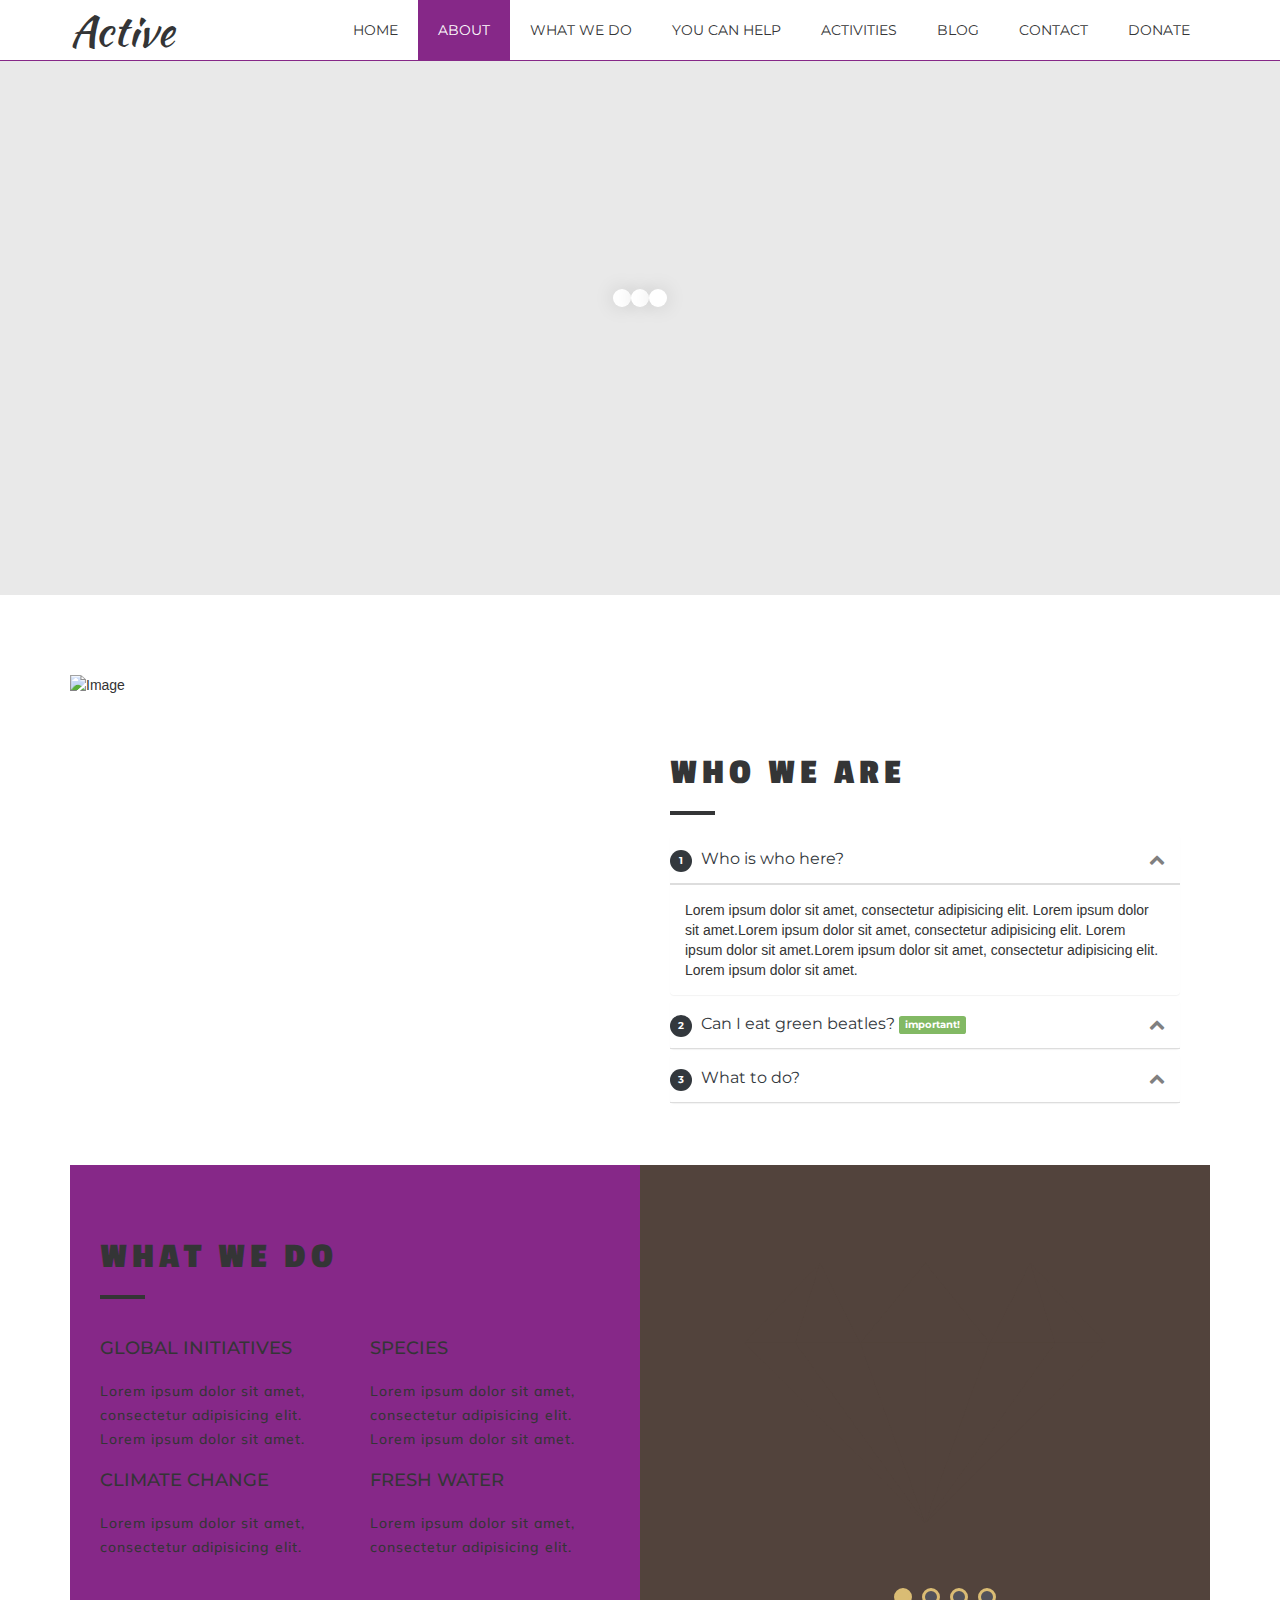
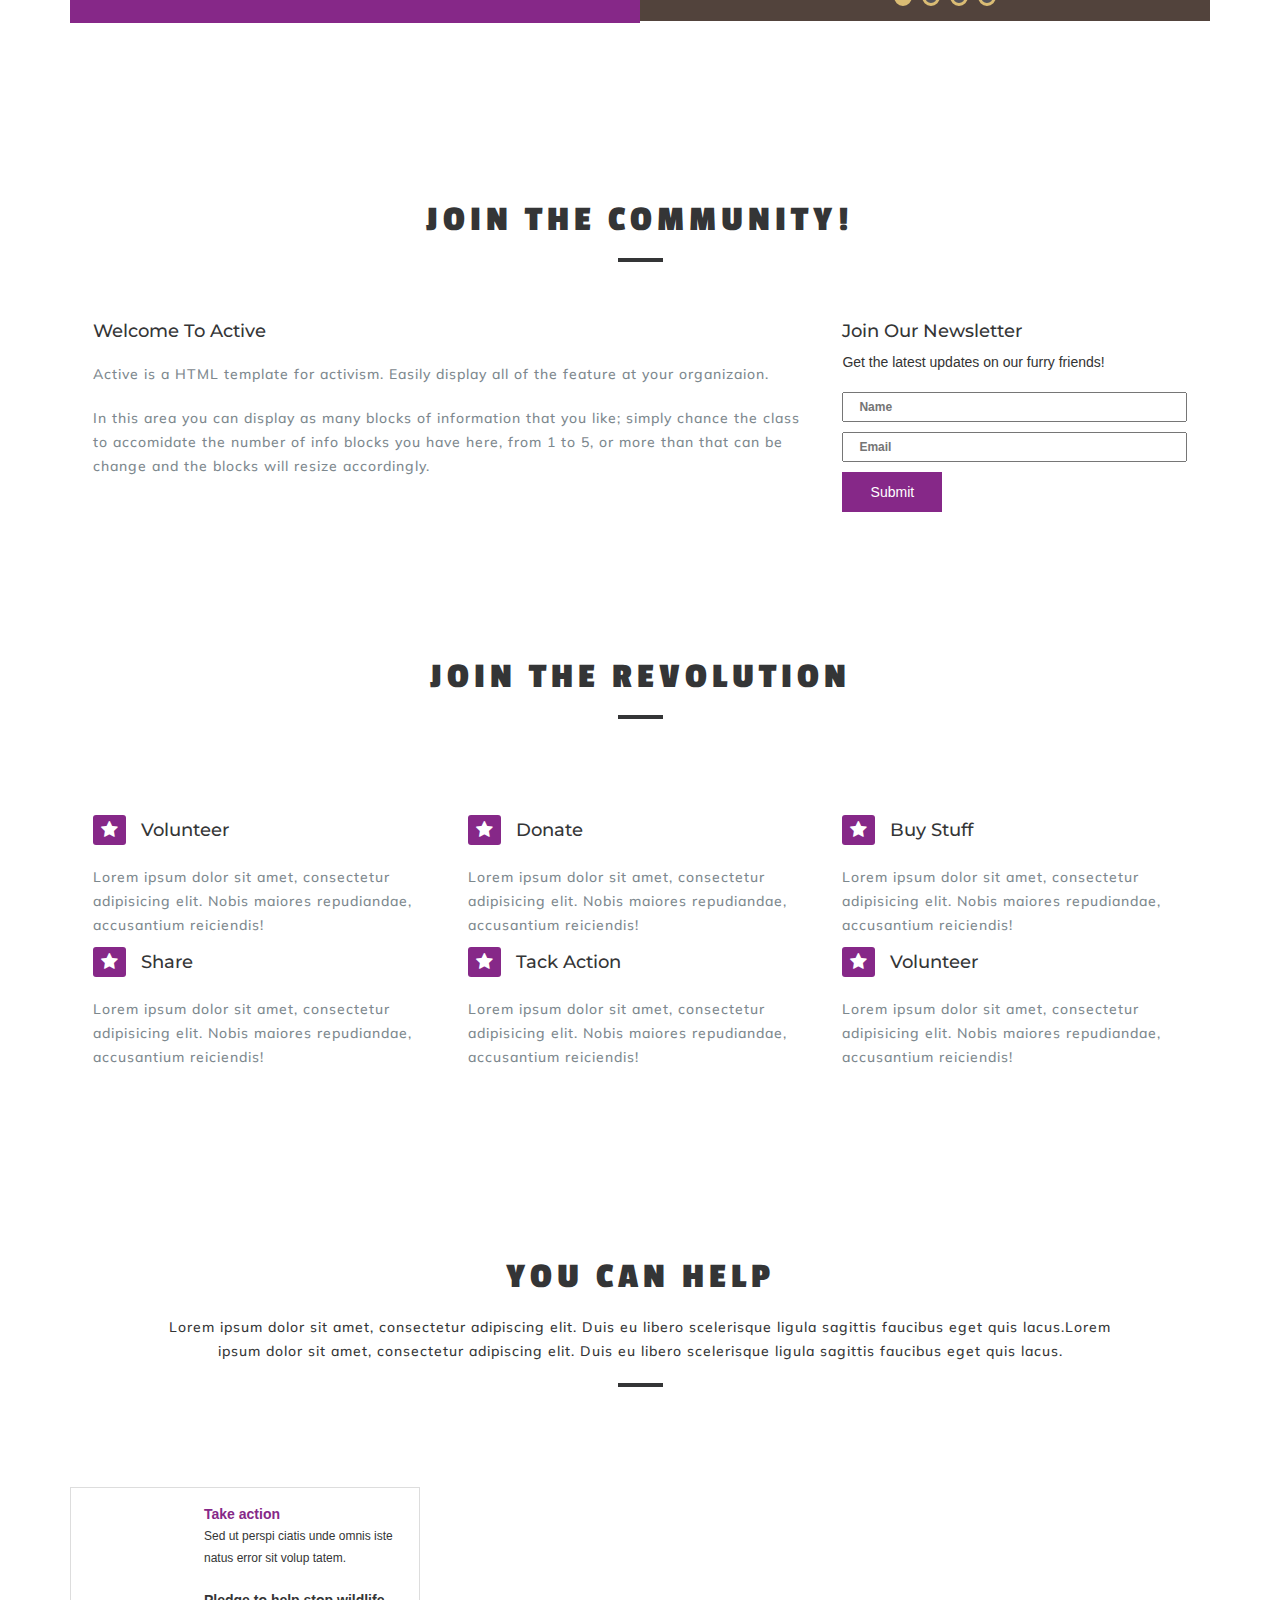
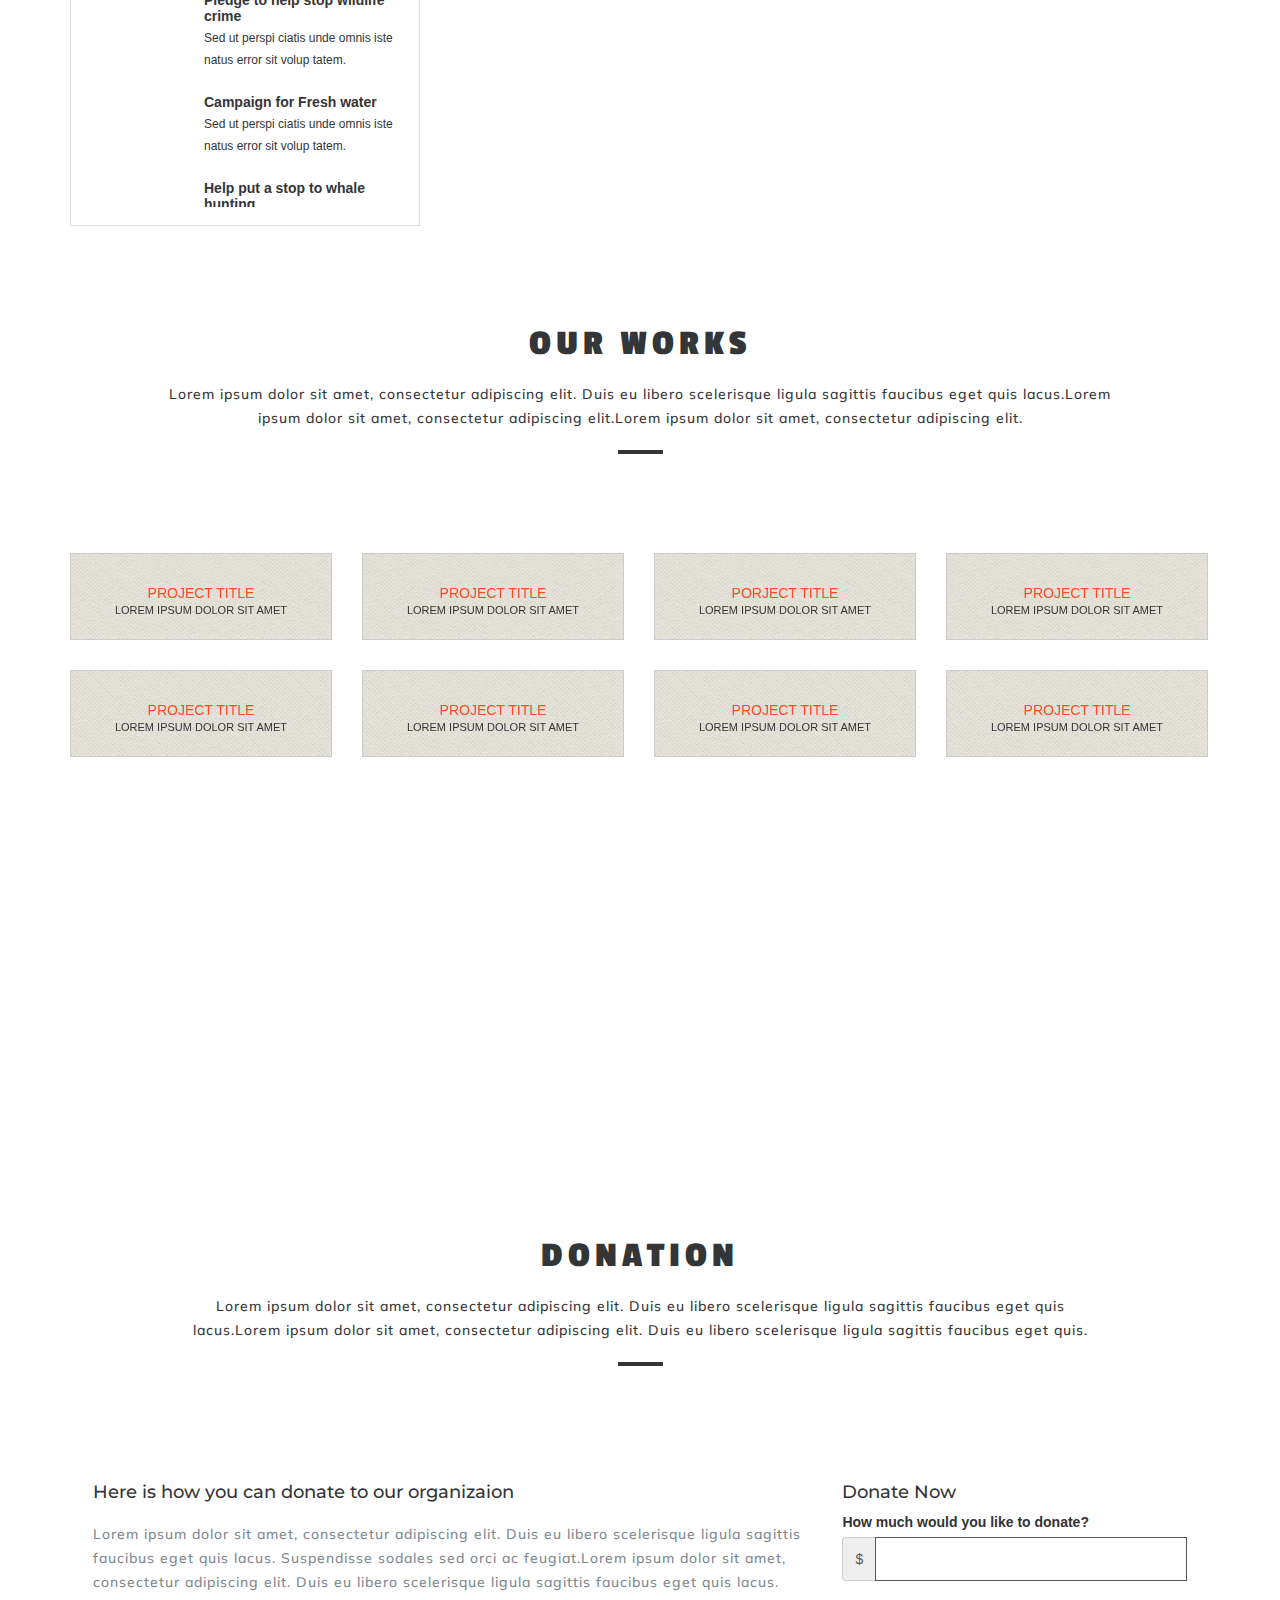
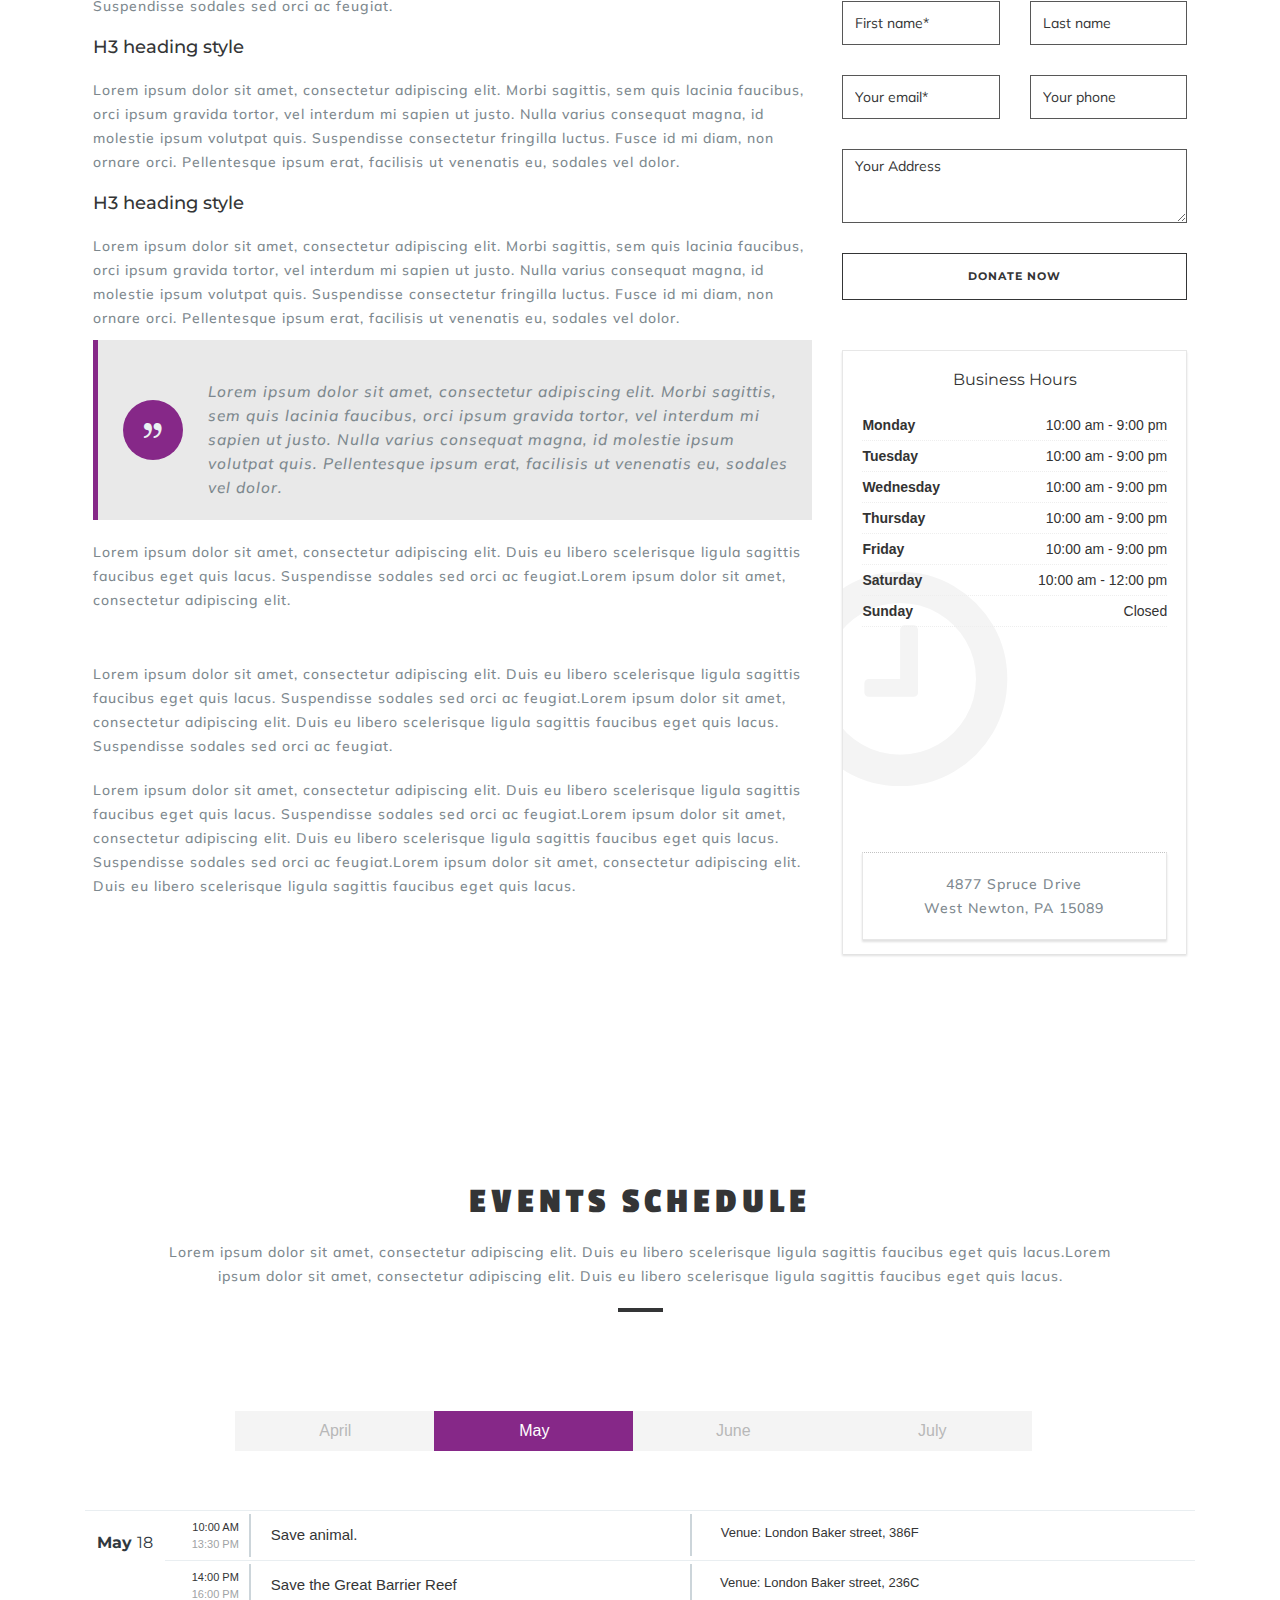
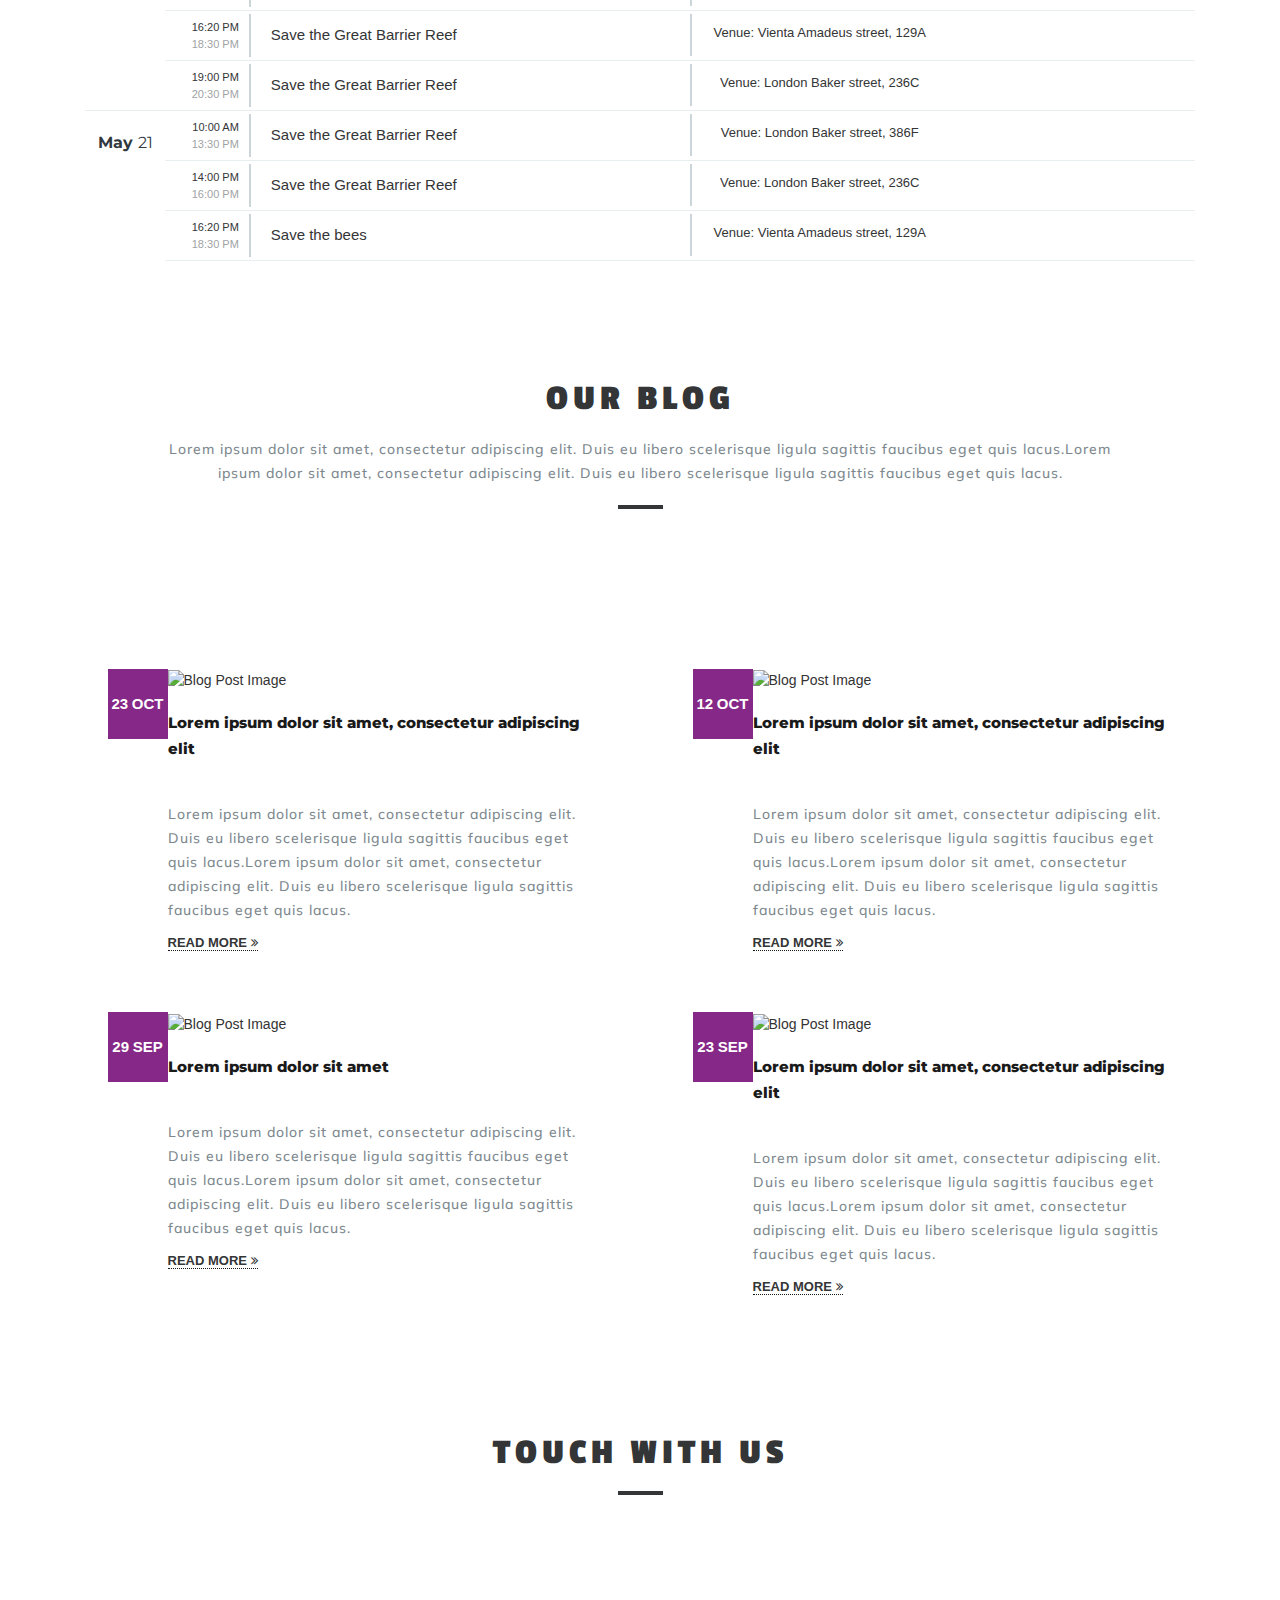
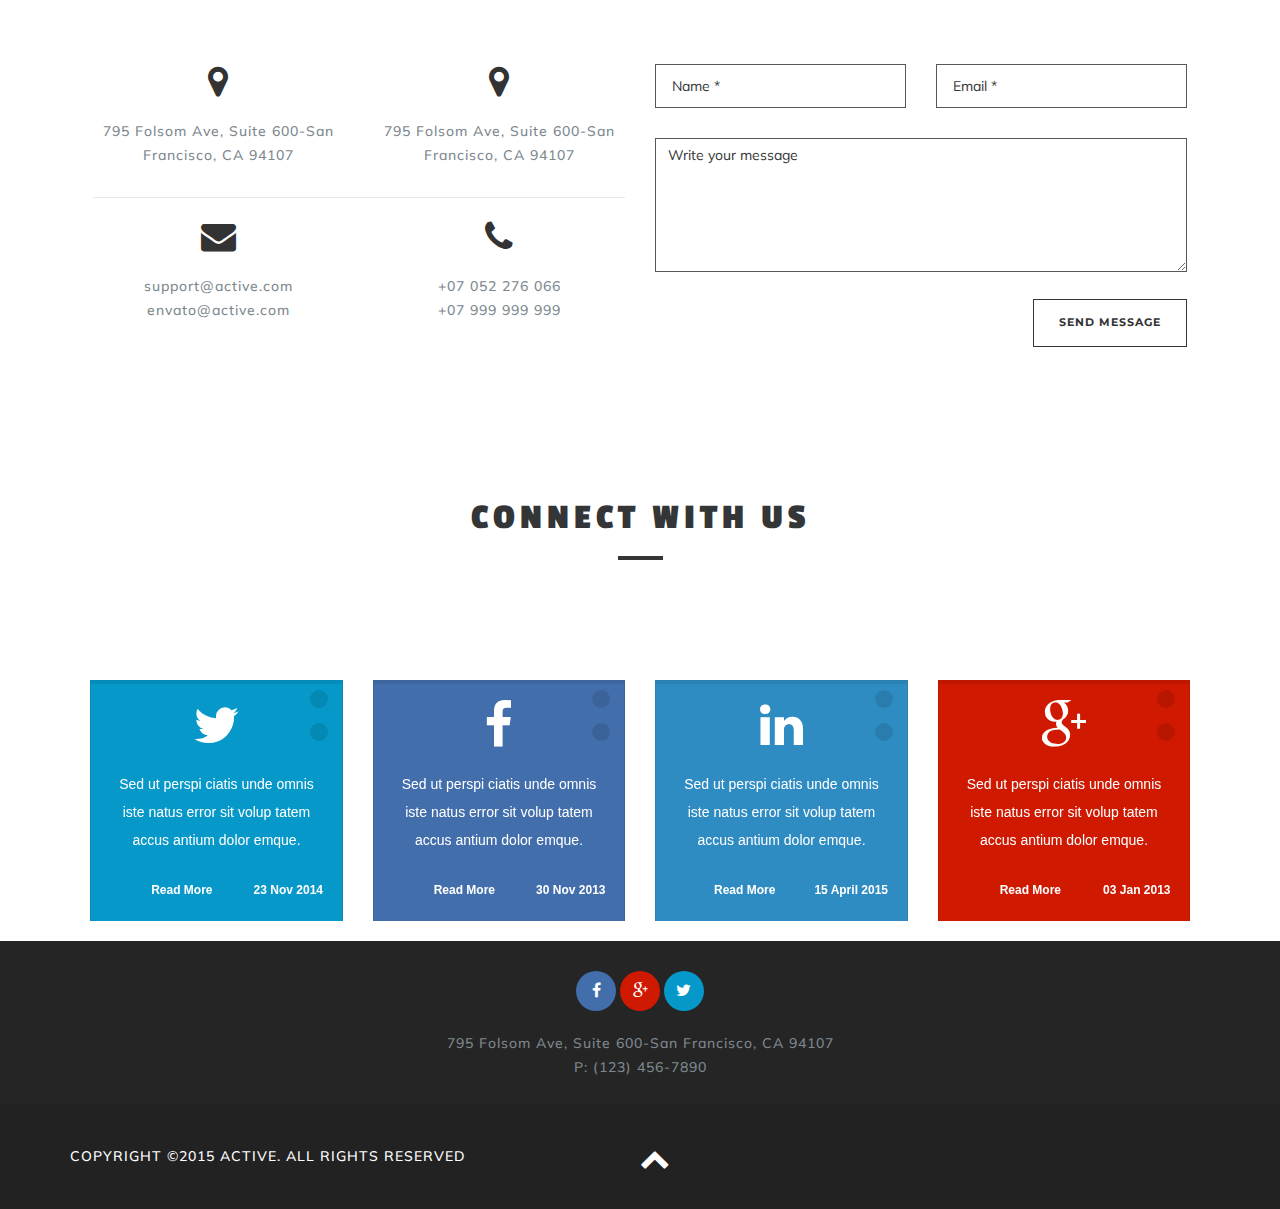
==== index.html @ 1052fffe "renamed index-2.html to index.html" ====
<!DOCTYPE html>
<html lang="en">

<head>
    <!-- Basic Page Needs
    ================================================== -->
    <meta charset="utf-8">
    <!--[if IE]><meta http-equiv="x-ua-compatible" content="IE=9" /><![endif]-->
    <meta name="viewport" content="width=device-width, initial-scale=1">
    <title> Home |TECH DADA </title>
    <meta name="description" content="">
    <meta name="keywords" content=" ">
    <meta name="author" content="">

    <!-- Bootstrap -->
    <link rel="stylesheet" type="text/css"  href="css/bootstrap.css">
    <link rel="stylesheet" type="text/css" href="fonts/font-awesome/css/font-awesome.css">

    <!-- Font icons -->
    <link rel="stylesheet" href="css/vendors/fontello.css" >

    <!-- Magnific Popup css -->
    <link href="css/magnific-popup.css" rel="stylesheet" type="text/css">

    <!-- Themify icons -->
    <link href="css/themify-icons/themify-icons.css" rel="stylesheet" type="text/css">
	
	<!-- revolution slider css -->
    <link rel="stylesheet" href="media/com_uniterevolution2/assets/rs-plugin/css/settings.css" type="text/css" />
    <link rel="stylesheet" href="media/com_uniterevolution2/assets/rs-plugin/css/dynamic-captions.css" type="text/css" />
    <link rel="stylesheet" href="media/com_uniterevolution2/assets/rs-plugin/css/static-captions.css" type="text/css" />


    <!-- media gallery -->
    <link href="css/media/cubeportfolio.min.css" rel="stylesheet" type="text/css" >

    <!-- prisom slider
    ================================================== -->
    <link rel="stylesheet" type="text/css" href="css/component.css">

    <!-- owl Slider
    ================================================== -->
    <link href="css/owl.carousel.css" rel="stylesheet" media="screen">
    <link href="css/owl.theme.css" rel="stylesheet" media="screen">

    <!-- Stylesheet
    ================================================== -->
    <link rel="stylesheet" type="text/css"  href="css/style.css">
    <link rel="stylesheet" type="text/css" href="css/responsive.css">

    <!-- Google Fonts
    ================================================== -->
    <link href='http://fonts.googleapis.com/css?family=Muli:300,400,300italic,400italic' rel='stylesheet' type='text/css'>
    <link href='http://fonts.googleapis.com/css?family=Kaushan+Script' rel='stylesheet' type='text/css'>
    <link href='http://fonts.googleapis.com/css?family=Montserrat:700,400' rel='stylesheet' type='text/css'>
    <link href='http://fonts.googleapis.com/css?family=Passion+One:400,700,900' rel='stylesheet' type='text/css'>


    <script type="text/javascript" src="js/modernizr.custom.js"></script>

    <!-- HTML5 shim and Respond.js for IE8 support of HTML5 elements and media queries -->
    <!-- WARNING: Respond.js doesn't work if you view the page via file:// -->
    <!--[if lt IE 9]>
      <script src="https://oss.maxcdn.com/html5shiv/3.7.2/html5shiv.min.js"></script>
      <script src="https://oss.maxcdn.com/respond/1.4.2/respond.min.js"></script>
    <![endif]-->

  </head>
  <body>

    <div id="top"></div>

    <!-- Navigation 
    ================================================-->

    <nav id="active-menu" class="navbar navbar-default navbar-fixed-top">
      <div class="container">
        <!-- Brand and toggle get grouped for better mobile display -->
        <div class="navbar-header">
          <button type="button" class="navbar-toggle collapsed" data-toggle="collapse" data-target="#bs-example-navbar-collapse-1">
            <span class="sr-only">Toggle navigation</span>
            <span class="icon-bar"></span>
            <span class="icon-bar"></span>
            <span class="icon-bar"></span>
          </button>
          <a class="navbar-brand logo" href="index-2.html">Active</a>
        </div>

        <!-- Nav -->
        <div class="collapse navbar-collapse" id="bs-example-navbar-collapse-1">
          <ul class="nav navbar-nav navbar-right">
            <li><a href="#top" class="scroll">Home</a></li>
            <li><a href="#about" class="scroll">About</a></li>
            <li><a href="#what-we-do" class="scroll">What we do</a></li>
            <li><a href="#you-can-help" class="scroll">You can help</a></li>
            <li><a href="#activities" class="scroll">Activities</a></li>
            <li><a href="#active-blog" class="scroll">Blog</a></li>
            <li><a href="#contact" class="scroll">Contact</a></li>
            <li><a href="#donate" class="scroll">Donate</a></li>
          </ul>
        </div><!-- /.navbar-collapse -->
      </div><!-- /.container-fluid -->
    </nav>

    <!-- Carousel Slider
    ================================================-->
    <!-- START REVOLUTION SLIDER 4.3.6 b3 fullwidth mode -->
        <div id="rev_slider_1_1_wrapper" class="rev_slider_wrapper fullwidthbanner-container" style="margin:0px auto;background-color:#E9E9E9;padding:0px;margin-top:0px;margin-bottom:0px;max-height:530px;">
            <div id="rev_slider_1_1" class="rev_slider fullwidthabanner" style="display:none;max-height:530px;height:530px;">
                <ul>

                    <!-- SLIDE  -->
                    <li data-delay="5000" data-masterspeed="600" data-slotamount="7" data-transition="fade">
                        <!-- MAIN IMAGE -->
                        <img src="http://placehold.it/1400x931" alt="">
                        <!-- LAYER NR. 1 -->
                        <div class="tp-caption sfr whiter h4 tp-resizeme"
                             data-x="right"
                             data-hoffset="-15"
                             data-y="center"
                             data-voffset="-80"
                             data-speed="1000"
                             data-start="500"
                             data-easing="Back.easeInOut"
                             data-endspeed="300">
                            Green
                        </div>
                        <!-- LAYER NR. 2 -->
                        <div class="tp-caption sfr whiter h2 tp-resizeme"
                             data-x="right"
                             data-hoffset="-20"
                             data-y="center"
                             data-voffset="-40"
                             data-speed="1000"
                             data-start="600"
                             data-easing="Back.easeInOut"
                             data-endspeed="300">
                            is the power
                        </div>
                        <!-- LAYER NR. 3 -->
                        <div class="tp-caption customin whiter customout tp-resizeme"
                             data-x="right"
                             data-hoffset="-20"
                             data-y="center"
                             data-voffset="20"
                             data-customin="x:0;y:0;z:0;rotationX:0;rotationY:0;rotationZ:0;scaleX:0.1;scaleY:1;skewX:0;skewY:0;opacity:0;transformPerspective:600;transformOrigin:100% 50%;"
                             data-customout="x:0;y:0;z:0;rotationX:0;rotationY:0;rotationZ:0;scaleX:1;scaleY:1;skewX:0;skewY:0;opacity:0;transformPerspective:600;transformOrigin:50% 50%;"

                             data-start="1100"
                             data-speed="600"
                             data-easing="Linear.easeNone"
                             data-endspeed="600"
                             data-endeasing="Linear.easeNone"
                        ><hr class="md">
                        </div>
                        <!-- LAYER NR. 4 -->
                        <div class="tp-caption sfr whiter para text-align-right tp-resizeme"
                             data-x="right"
                             data-hoffset="-20"
                             data-y="center"
                             data-voffset="80"
                             data-speed="1400"
                             data-start="1000"
                             data-easing="Back.easeInOut"
                             data-endspeed="300">
                            Lorem ipsum dolor sit amet, consectetur adipiscing elit.<br>Nulla convallis egestas rhoncus. Donec facilisis fermentum<br>sem, ac viverra ante luctus vel.
                        </div>
                        <!-- LAYER NR. 5 -->
                        <div class="tp-caption sfr whiter tp-resizeme"
                             data-x="right"
                             data-hoffset="-20"
                             data-y="center"
                             data-voffset="160"
                             data-speed="1000"
                             data-start="1800"
                             data-easing="Back.easeInOut"
                             data-endspeed="300">
                            <a href="donate.html" class="btn btn-lg btn-default">Support</a>
                        </div>
                    </li>
                    <!-- SLIDE  -->
                    <li data-delay="5000" data-masterspeed="600" data-slotamount="7" data-transition="fade">
                        <!-- MAIN IMAGE -->
                        <img src="http://placehold.it/1400x931" alt="">
                        <!-- LAYER NR. 1 -->
                        <div class="tp-caption sfr whiter h4 tp-resizeme"
                             data-x="right"
                             data-hoffset="-15"
                             data-y="center"
                             data-voffset="-80"
                             data-speed="1000"
                             data-start="500"
                             data-easing="Back.easeInOut"
                             data-endspeed="300">
                            Water
                        </div>
                        <!-- LAYER NR. 2 -->
                        <div class="tp-caption sfr whiter h2 tp-resizeme"
                             data-x="right"
                             data-hoffset="-20"
                             data-y="center"
                             data-voffset="-40"
                             data-speed="1000"
                             data-start="600"
                             data-easing="Back.easeInOut"
                             data-endspeed="300">
                            for everyone
                        </div>
                        <!-- LAYER NR. 3 -->
                        <div class="tp-caption customin whiter customout tp-resizeme"
                             data-x="right"
                             data-hoffset="-20"
                             data-y="center"
                             data-voffset="20"
                             data-customin="x:0;y:0;z:0;rotationX:0;rotationY:0;rotationZ:0;scaleX:0.1;scaleY:1;skewX:0;skewY:0;opacity:0;transformPerspective:600;transformOrigin:100% 50%;"
                             data-customout="x:0;y:0;z:0;rotationX:0;rotationY:0;rotationZ:0;scaleX:1;scaleY:1;skewX:0;skewY:0;opacity:0;transformPerspective:600;transformOrigin:50% 50%;"

                             data-start="1100"
                             data-speed="600"
                             data-easing="Linear.easeNone"
                             data-endspeed="600"
                             data-endeasing="Linear.easeNone"
                        ><hr class="md">
                        </div>
                        <!-- LAYER NR. 4 -->
                        <div class="tp-caption sfr whiter para text-align-right tp-resizeme"
                             data-x="right"
                             data-hoffset="-20"
                             data-y="center"
                             data-voffset="80"
                             data-speed="1400"
                             data-start="1000"
                             data-easing="Back.easeInOut"
                             data-endspeed="300">
                            Lorem ipsum dolor sit amet, consectetur adipiscing elit.<br>Nulla convallis egestas rhoncus. Donec facilisis fermentum<br>sem, ac viverra ante luctus vel.
                        </div>
                        <!-- LAYER NR. 5 -->
                        <div class="tp-caption sfr whiter tp-resizeme"
                             data-x="right"
                             data-hoffset="-20"
                             data-y="center"
                             data-voffset="160"
                             data-speed="1000"
                             data-start="1800"
                             data-easing="Back.easeInOut"
                             data-endspeed="300">
                            <a href="donate.html" class="btn btn-lg btn-default">Give help</a>
                        </div>
                    </li>
                    <!-- SLIDE  -->
                    <li data-delay="5000" data-masterspeed="600" data-slotamount="7" data-transition="fade">
                        <!-- MAIN IMAGE -->
                        <img src="http://placehold.it/1400x931" alt="">

                        <!-- LAYER NR. 1 -->
                        <div class="tp-caption customin customout label-danger number-block"
                             data-x="center"
                             data-hoffset="-33"
                             data-y="center"
                             data-voffset="-70"

                             data-customin="x:0;y:0;z:0;rotationX:0;rotationY:141;rotationZ:0;scaleX:1;scaleY:1;skewX:0;skewY:0;opacity:0;transformPerspective:600;transformOrigin:50% 50%;"
                             data-customout="x:0;y:0;z:0;rotationX:0;rotationY:0;rotationZ:0;scaleX:1;scaleY:1;skewX:0;skewY:0;opacity:0;transformPerspective:600;transformOrigin:50% 50%;"

                             data-start="500"
                             data-speed="600"
                             data-easing="Linear.easeNone"

                             data-endspeed="600"
                             data-endeasing="Linear.easeNone"
                        >5
                        </div>
                        <!-- LAYER NR. 2 -->
                        <div class="tp-caption customin customout label-danger number-block"
                             data-x="center"
                             data-hoffset="33"
                             data-y="center"
                             data-voffset="-70"

                             data-customin="x:0;y:0;z:0;rotationX:0;rotationY:141;rotationZ:0;scaleX:1;scaleY:1;skewX:0;skewY:0;opacity:0;transformPerspective:600;transformOrigin:50% 50%;"
                             data-customout="x:0;y:0;z:0;rotationX:0;rotationY:0;rotationZ:0;scaleX:1;scaleY:1;skewX:0;skewY:0;opacity:0;transformPerspective:600;transformOrigin:50% 50%;"

                             data-start="800"
                             data-speed="600"
                             data-easing="Linear.easeNone"

                             data-endspeed="600"
                             data-endeasing="Linear.easeNone"
                        >6
                        </div>
                        <!-- LAYER NR. 3 -->
                        <div class="tp-caption text-align-center h2 sfr whiter tp-resizeme"
                             data-x="center"
                             data-hoffset="0"
                             data-y="center"
                             data-voffset="55"
                             data-speed="600"
                             data-start="1800"
                             data-easing="Back.easeInOut"
                             data-endspeed="300">
                            number of Dadas<br>Trained.
                        </div>
                        <!-- LAYER NR. 4 -->
                        <div class="tp-caption fade whiter tp-resizeme"
                             data-x="center"
                             data-hoffset="0"
                             data-y="center"
                             data-voffset="155"
                             data-speed="1000"
                             data-start="2800"
                             data-easing="Back.easeInOut"
                             data-endspeed="300">
                            <a href="#" class="btn btn-lg btn-default">Save them</a>
                        </div>
                    </li>
                </ul>
                <div class="tp-bannertimer tp-bottom" style="display:none; visibility: hidden !important;"></div>
            </div>
        </div>
        <!-- END REVOLUTION SLIDER -->

    <div class="clearfix"></div>
    
    <!-- spacer
    ================================================-->
    <div class="spacer"></div>


    <!-- About Us
    ================================================-->
    <div id="about" class="who-we-are">

        <div class="container"> <!-- Container -->

            <div class="row nomargin"><!-- Row -->

                <div class="col-md-6 nopadding">
                    <img src="http://placehold.it/800x800" class="img-responsive" alt="Image">
                </div>

                <div class="col-md-6 nopadding">
                    <div class="section-title content-block text-left light-bg"><!-- Section Title -->
                        <h2 class="text-uppercase">Who We Are</h2>
                        <hr>
                        <div class="panel-group faq-group" id="accordion"> 
          
                          <!--Start Collapse-->
                          <div class="panel panel-default">
                            <div class="panel-heading">
                              <h4 class="panel-title"> <a class="accordion-toggle" data-toggle="collapse" data-parent="#accordion" href="#collapse1"><span class="num">1</span> Who is who here?</a> </h4>
                            </div>
                            <div id="collapse1" class="panel-collapse collapse in">
                              <div class="panel-body"> Lorem ipsum dolor sit amet, consectetur adipisicing elit. Lorem ipsum dolor sit amet.Lorem ipsum dolor sit amet, consectetur adipisicing elit. Lorem ipsum dolor sit amet.Lorem ipsum dolor sit amet, consectetur adipisicing elit. Lorem ipsum dolor sit amet. </div>
                            </div>
                          </div>
                          <!--Start Collapse-->
                          <div class="panel panel-default">
                            <div class="panel-heading">
                              <h4 class="panel-title"> <a class="accordion-toggle" data-toggle="collapse" data-parent="#accordion" href="#collapse2"><span class="num">2</span> Can I eat green beatles? </a><span class="label bg-green">important!</span> </h4>
                            </div>
                            <div id="collapse2" class="panel-collapse collapse">
                              <div class="panel-body"> Lorem ipsum dolor sit amet, consectetur adipisicing elit. Lorem ipsum dolor sit amet. </div>
                            </div>
                          </div>
                          <!--Start Collapse-->
                          <div class="panel panel-default">
                            <div class="panel-heading">
                              <h4 class="panel-title"> <a class="accordion-toggle" data-toggle="collapse" data-parent="#accordion" href="#collapse3"><span class="num">3</span> What to do?</a> </h4>
                            </div>
                            <div id="collapse3" class="panel-collapse collapse">
                              <div class="panel-body"> Lorem ipsum dolor sit amet, consectetur adipisicing elit. Lorem ipsum dolor sit amet. </div>
                            </div>
                          </div>
                        </div>
                    </div>
                </div>

            </div><!-- end Row -->
        </div><!-- end Container -->
    </div>






    <!-- What We Do
    ================================================-->
    <div id="what-we-do">

        <div class="container"> <!-- Container -->
            <div class="row nomargin"><!-- Row -->

                <div class="col-md-6 nopadding">
                    <div class="section-title content-block text-left"><!-- Section Title -->
                        <h2 class="text-uppercase">What We Do</h2>
                        <hr>
                        <div class="content">
                            <div class="row">

                                <div class="col-md-6">
                                    <div class="service">
                                        <h3 class="text-uppercase">Global Initiatives</h3>
                                        <p>Lorem ipsum dolor sit amet, consectetur adipisicing elit. Lorem ipsum dolor sit amet.</p>
                                    </div>

                                    <div class="service">
                                        <h3 class="text-uppercase">Climate Change</h3>
                                        <p>Lorem ipsum dolor sit amet, consectetur adipisicing elit. </p>
										
                                    </div>
                                </div>

                                <div class="col-md-6">
                                    <div class="service">
                                        <h3 class="text-uppercase">Species</h3>
                                        <p>Lorem ipsum dolor sit amet, consectetur adipisicing elit. Lorem ipsum dolor sit amet.</p>
                                    </div>

                                    <div class="service">
                                        <h3 class="text-uppercase">Fresh Water</h3>
                                        <p>Lorem ipsum dolor sit amet, consectetur adipisicing elit.  </p>
                                    </div>
                                </div>

                            </div>
                        </div>
                    </div>
                </div>

                <div class="col-md-6 nopadding">
                    <div class="content">
                        <!-- Start slider -->

                        <div class="cache">
                            <!-- masks -->
                            <img src="img/masks/prism-a.svg" alt="image">
                            <img src="img/masks/prism-b.svg" alt="image">
                            <img src="img/masks/prism-c.svg" alt="image">
                            <!-- photos -->
                            <img src="img/bird-a.jpg" alt="image">
                            <img src="img/bird-b.jpg" alt="image">
                            <img src="img/bird-c.jpg" alt="image">
                            <img src="img/bird-d.jpg" alt="image">
                        </div>

                        <div class="wrapper">
                            <div class="prism-slider">
                                <ul class="navigation"></ul>
                            </div>
                         
                        </div>
                    </div>
                </div>

            </div><!-- end Row -->


        </div><!-- end Container -->
    </div>
	
	<div class="spacer"></div>









    <!-- Begin Community
    ================================================-->
    <div class="container"> <!-- Container -->

        <div id="uk-community">
            <div class="text-center"><!-- Section Title -->
                <h2 class="text-uppercase">JOIN THE COMMUNITY!</h2>
                <hr>
                <br>
            </div>
            
            <div class="row"> <!-- row -->
                <div class="newsletter"><!-- newsletter -->

                    <div class="col-md-8">
                        <aside class="widget">
                            <h3 class="widgettitle">Welcome To Active</h3>
                            <div class="textwidget">
                                <p>Active is a HTML template for activism. Easily display all of the feature at your organizaion.</p>
                                <p>In this area you can display as many blocks of information that you like; simply chance the class to accomidate the number of info blocks you have here, from 1 to 5, or more than that can be change and the blocks will resize accordingly.</p>
                            </div>
                        </aside>
                    </div>

                    <div class="col-md-4">
                        <aside class="widget newsletter-wrap">
						
                            <h3 class="widgettitle">Join Our Newsletter</h3>
                            <div class="textwidget">Get the latest updates on our furry friends!</div>
							
                            <div id="newsletter-wrap-form">
                                <form name="newsletter-wrap-form" method="post" action="#">
                                    <input name="name" type="text" title="Name" Placeholder="Name"  />
                                    <input name="email" type="text" title="Email" Placeholder="Email" />
                                    <input name="Submit" type="submit" value="Submit" class="subcription-submit-btn" />
                                </form>
                            </div>
                        </aside>
                    </div>
                </div><!-- end newsletter -->
            </div><!-- end row -->


            <div class="section-title text-center transparent-bg"><!-- Section Title -->

                <h2 class="text-uppercase">Join The Revolution</h2>
                <hr>

            </div>

            <section class="section mt40">

                <div class="row mb40">
                    <div class="col-sm-6 col-md-4 xs-box">
                        <div class="box-services-a">
                             <h3 class="title-small"><i class="fa fa-star fa-bg"></i> Volunteer <a href="#" class="link-read-more">read more</a></h3>
                            <p>Lorem ipsum dolor sit amet, consectetur adipisicing elit. Nobis maiores repudiandae, accusantium reiciendis!</p>
                        </div>
                    </div>
                    <div class="col-sm-6 col-md-4">
                        <div class="box-services-a">
                             <h3 class="title-small"><i class="fa fa-star fa-bg"></i> Donate <a href="#" class="link-read-more">read more</a></h3>
                            <p>Lorem ipsum dolor sit amet, consectetur adipisicing elit. Nobis maiores repudiandae, accusantium reiciendis!</p>
                        </div>
                    </div>
                    <div class="hidden-sm col-md-4">
                        <div class="box-services-a">
                            <h3 class="title-small"><i class="fa fa-star fa-bg"></i> Buy Stuff <a href="#" class="link-read-more">read more</a></h3>
                            <p>Lorem ipsum dolor sit amet, consectetur adipisicing elit. Nobis maiores repudiandae, accusantium reiciendis!</p>
                        </div>
                    </div>
                </div>
                <div class="row">
                    <div class="col-sm-6 col-md-4 xs-box">
                        <div class="box-services-a">
                             <h3 class="title-small"><i class="fa fa-star fa-bg"></i> Share<a href="#" class="link-read-more">read more</a></h3>
                            <p>Lorem ipsum dolor sit amet, consectetur adipisicing elit. Nobis maiores repudiandae, accusantium reiciendis!</p>
                        </div>
                    </div>
                    <div class="col-sm-6 col-md-4">
                        <div class="box-services-a">
                             <h3 class="title-small"><i class="fa fa-star fa-bg"></i> Tack Action <a href="#" class="link-read-more">read more</a></h3>
                            <p>Lorem ipsum dolor sit amet, consectetur adipisicing elit. Nobis maiores repudiandae, accusantium reiciendis!</p>
                        </div>
                    </div>
                    <div class="hidden-sm col-md-4">
                        <div class="box-services-a">
                             <h3 class="title-small"><i class="fa fa-star fa-bg"></i> Volunteer <a href="#" class="link-read-more">read more</a></h3>
                            <p>Lorem ipsum dolor sit amet, consectetur adipisicing elit. Nobis maiores repudiandae, accusantium reiciendis!</p>
                        </div>
                    </div>
                </div>
            </section>
            
        </div>
    </div>






    <!-- Begin you can help
    ================================================-->
    <div id="you-can-help">

        <div class="container"> <!-- Container -->

            <div class="section-title text-center"><!-- Section Title -->
                <h2 class="text-uppercase">You can help</h2>
                <p class="section-title-content">Lorem ipsum dolor sit amet, consectetur adipiscing elit. Duis eu libero scelerisque ligula sagittis faucibus eget quis lacus.Lorem ipsum dolor sit amet, consectetur adipiscing elit. Duis eu libero scelerisque ligula sagittis faucibus eget quis lacus.</p>
                <hr>
            </div>

        </div><!-- end Container -->


        <!-- Begin get involved  -->
        <div class="sl-volunteer">

            <div class="container">
                
                <div class="row">

                    <div class="col-md-12">                   
                    
                
                        <!-- UI - Tab Starts -->
                        <div class="can-help">
                        
                            <div class="ui-left clearfix">  
                                <!-- Nav Tabs -->
                                <ul class="ui-nav">
                                    <li class="active">
                                        <!-- Tab -->
                                        <a href="#a1" data-toggle="tab" class="clearfix">
                                            <!-- Image -->
                                            <img src="http://placehold.it/100x61" alt="" class="img-responsive" />
                                            <!-- Content -->
                                            <span class="ui-content">
                                                <!-- Heading -->
                                                <span>Take action</span>
                                                <!-- Paragraph -->
                                                <strong>Sed ut perspi ciatis unde omnis iste natus error sit volup tatem.</strong>
                                            </span>
                                        </a>
                                    </li>
                                    <li>
                                        <a href="#a2" data-toggle="tab" class="clearfix">
                                            <!-- Image -->
                                            <img src="http://placehold.it/100x61" alt="" class="img-responsive" />
                                            <!-- Content -->
                                            <span class="ui-content">
                                                <!-- Heading -->
                                                <span>Pledge to help stop wildlife crime</span>
                                                <!-- Paragraph -->
                                                <strong>Sed ut perspi ciatis unde omnis iste natus error sit volup tatem.</strong>
                                            </span>
                                        </a>
                                    </li>
                                    <li>
                                        <a href="#a3" data-toggle="tab" class="clearfix">
                                            <!-- Image -->
                                            <img src="http://placehold.it/100x61" alt="" class="img-responsive" />
                                            <!-- Content -->
                                            <span class="ui-content">
                                                <!-- Heading -->
                                                <span>Campaign for Fresh water</span>
                                                <!-- Paragraph -->
                                                <strong>Sed ut perspi ciatis unde omnis iste natus error sit volup tatem.</strong>
                                            </span>
                                        </a>
                                    </li>
                                    <li>
                                        <a href="#a4" data-toggle="tab" class="clearfix">
                                            <!-- Image -->
                                            <img src="http://placehold.it/100x61" alt="" class="img-responsive" />
                                            <!-- Content -->
                                            <span class="ui-content">
                                                <!-- Heading -->
                                                <span>Help put a stop to whale hunting</span>
                                                <!-- Paragraph -->
                                                <strong>Sed ut perspi ciatis unde omnis iste natus error sit volup tatem.</strong>
                                            </span>
                                        </a>
                                    </li>
                                    <li>
                                        <a href="#a5" data-toggle="tab" class="clearfix">
                                            <!-- Image -->
                                            <img src="http://placehold.it/100x61" alt="" class="img-responsive" />
                                            <!-- Content -->
                                            <span class="ui-content">
                                                <!-- Heading -->
                                                <span>‘Cities for Forests’ campaign</span>
                                                <!-- Paragraph -->
                                                <strong>Sed ut perspi ciatis unde omnis iste natus error sit volup tatem.</strong>
                                            </span>
                                        </a>
                                    </li>
                                    <li>
                                        <a href="#a6" data-toggle="tab" class="clearfix">
                                            <!-- Image -->
                                            <img src="http://placehold.it/100x61" alt="" class="img-responsive" />
                                            <!-- Content -->
                                            <span class="ui-content">
                                                <!-- Heading -->
                                                <span>Stop the greed</span>
                                                <!-- Paragraph -->
                                                <strong>Sed ut perspi ciatis unde omnis iste natus error sit volup tatem.</strong>
                                            </span>
                                        </a>
                                    </li>
                                    <li>
                                        <a href="#a7" data-toggle="tab" class="clearfix">
                                            <!-- Image -->
                                            <img src="http://placehold.it/100x61" alt="" class="img-responsive" />
                                            <!-- Content -->
                                            <span class="ui-content">
                                                <!-- Heading -->
                                                <span>Save the bees</span>
                                                <!-- Paragraph -->
                                                <strong>Sed ut perspi ciatis unde omnis iste natus error sit volup tatem.</strong>
                                            </span>
                                        </a>
                                    </li>
                                    <li>
                                        <a href="#a8" data-toggle="tab" class="clearfix">
                                            <!-- Image -->
                                            <img src="http://placehold.it/100x61" alt="" class="img-responsive" />
                                            <!-- Content -->
                                            <span class="ui-content">
                                                <!-- Heading -->
                                                <span>Help put a stop to whale hunting</span>
                                                <!-- Paragraph -->
                                                <strong>Sed ut perspi ciatis unde omnis iste natus error sit volup tatem.</strong>
                                            </span>
                                        </a>
                                    </li>
                                    <li>
                                        <a href="#a9" data-toggle="tab" class="clearfix">
                                            <!-- Image -->
                                            <img src="http://placehold.it/100x61" alt="" class="img-responsive" />
                                            <!-- Content -->
                                            <span class="ui-content">
                                                <!-- Heading -->
                                                <span>Help put a stop to whale hunting</span>
                                                <!-- Paragraph -->
                                                <strong>Sed ut perspi ciatis unde omnis iste natus error sit volup tatem.</strong>
                                            </span>
                                        </a>
                                    </li>
                                    <li>
                                        <a href="#a10" data-toggle="tab" class="clearfix">
                                            <!-- Image -->
                                            <img src="http://placehold.it/100x61" alt="" class="img-responsive" />
                                            <!-- Content -->
                                            <span class="ui-content">
                                                <!-- Heading -->
                                                <span>Help put a stop to whale hunting</span>
                                                <!-- Paragraph -->
                                                <strong>Sed ut perspi ciatis unde omnis iste natus error sit volup tatem.</strong>
                                            </span>
                                        </a>
                                    </li>
                                </ul>
                            </div>

                            <!-- Tab Content -->
                            <div class="tab-content">
                                <!-- Tab Pane -->
                                <div class="tab-pane active fade in" id="a1">
                                    <!-- Image -->
                                    <img src="http://placehold.it/800x350" alt="" class="img-responsive" />
                                </div>
                                <!-- Tab Pane -->
                                <div class="tab-pane fade" id="a2">
                                    <!-- Image -->
                                    <img src="http://placehold.it/800x350" alt="" class="img-responsive" />
                                </div>
                                <!-- Tab Pane -->
                                <div class="tab-pane fade" id="a3">
                                    <!-- Image -->
                                    <img src="http://placehold.it/800x350" alt="" class="img-responsive" />
                                </div>
                                <!-- Tab Pane -->
                                <div class="tab-pane fade" id="a4">
                                    <!-- Image -->
                                    <img src="http://placehold.it/800x350" alt="" class="img-responsive" />
                                </div>
                                <!-- Tab Pane -->
                                <div class="tab-pane fade" id="a5">
                                    <!-- Image -->
                                    <img src="http://placehold.it/800x350" alt="" class="img-responsive" />
                                </div>
                                <!-- Tab Pane -->
                                <div class="tab-pane fade" id="a6">
                                    <!-- Image -->
                                    <img src="http://placehold.it/800x350" alt="" class="img-responsive" />
                                </div>
                                <!-- Tab Pane -->
                                <div class="tab-pane fade" id="a7">
                                    <!-- Image -->
                                    <img src="http://placehold.it/800x350" alt="" class="img-responsive" />
                                </div>
                                <!-- Tab Pane -->
                                <div class="tab-pane fade" id="a8">
                                    <!-- Image -->
                                    <img src="http://placehold.it/800x350" alt="" class="img-responsive" />
                                </div>
                                <!-- Tab Pane -->
                                <div class="tab-pane fade" id="a9">
                                    <!-- Image -->
                                    <img src="http://placehold.it/800x350" alt="" class="img-responsive" />
                                </div>
                                <!-- Tab Pane -->
                                <div class="tab-pane fade" id="a10">
                                    <!-- Image -->
                                    <img src="http://placehold.it/800x350" alt="" class="img-responsive" />
                                </div>
                            </div>
                        </div>
                        <!-- UI - X Ends -->
                    </div>                    
                </div>
            </div>
        </div>
        <!--End help-->        
    </div>

    <!-- Begin Recent activities
    ================================================-->
     <!-- Work Section
    ================================================-->
    <div id="our-works">

        <div class="container"> <!-- Container -->

            <div class="section-title text-center"><!-- Section Title -->
                <h2 class="text-uppercase">Our works</h2>
                <p>Lorem ipsum dolor sit amet, consectetur adipiscing elit. Duis eu libero scelerisque ligula sagittis faucibus eget quis lacus.Lorem ipsum dolor sit amet, consectetur adipiscing elit.Lorem ipsum dolor sit amet, consectetur adipiscing elit.</p>
                <hr>
                
            </div>

            <div class="row">

                    <div class="col-md-12 wow fadeInUp mh-grid">

                        <div id="grid-container" class="cbp-l-grid-work">

                            <div class="cbp-item identity">
                                <a href="ajax/project1.html" class="cbp-caption cbp-singlePage">
                                    <div class="cbp-caption-defaultWrap">
                                        <img src="http://placehold.it/710x502" alt="">
                                    </div>
                                    <div class="cbp-caption-activeWrap"></div>
                                </a>
                                <a href="ajax/project1.html" class="cbp-l-grid-work-title cbp-singlePage">Project Title</a>
                                <div class="cbp-l-grid-work-desc">Lorem ipsum dolor sit amet</div>
                            </div>

                            <div class="cbp-item web-design logos">
                                <a href="ajax/project2.html" class="cbp-caption cbp-singlePage">
                                    <div class="cbp-caption-defaultWrap">
                                        <img src="http://placehold.it/710x502" alt="">
                                    </div>
                                    <div class="cbp-caption-activeWrap"></div>
                                </a>
                                <a href="ajax/project2.html" class="cbp-l-grid-work-title cbp-singlePage">Project Title</a>
                                <div class="cbp-l-grid-work-desc">Lorem ipsum dolor sit amet</div>
                            </div>

                            <div class="cbp-item graphic logos">
                                <a href="ajax/project3.html" class="cbp-caption cbp-singlePage">
                                    <div class="cbp-caption-defaultWrap">
                                        <img src="http://placehold.it/710x502" alt="">
                                    </div>
                                    <div class="cbp-caption-activeWrap"></div>
                                </a>
                                <a href="ajax/project3.html" class="cbp-l-grid-work-title cbp-singlePage">Porject Title</a>
                                <div class="cbp-l-grid-work-desc">Lorem ipsum dolor sit amet</div>
                            </div>

                            <div class="cbp-item web-design graphic">
                                <a href="ajax/project4.html" class="cbp-caption cbp-singlePage">
                                    <div class="cbp-caption-defaultWrap">
                                        <img src="http://placehold.it/710x502" alt="">
                                    </div>
                                    <div class="cbp-caption-activeWrap"></div>
                                </a>
                                <a href="ajax/project4.html" class="cbp-l-grid-work-title cbp-singlePage">Project Title</a>
                                <div class="cbp-l-grid-work-desc">Lorem ipsum dolor sit amet</div>
                            </div>

                            <div class="cbp-item identity web-design">
                                <a href="ajax/project5.html" class="cbp-caption cbp-singlePage">
                                    <div class="cbp-caption-defaultWrap">
                                        <img src="http://placehold.it/710x502" alt="">
                                    </div>
                                    <div class="cbp-caption-activeWrap"></div>
                                </a>
                                <a href="ajax/project5.html" class="cbp-l-grid-work-title cbp-singlePage">Project Title</a>
                                <div class="cbp-l-grid-work-desc">Lorem ipsum dolor sit amet</div>
                            </div>

                            <div class="cbp-item identity web-design">
                                <a href="ajax/project6.html" class="cbp-caption cbp-singlePage">
                                    <div class="cbp-caption-defaultWrap">
                                        <img src="http://placehold.it/710x502" alt="">
                                    </div>
                                    <div class="cbp-caption-activeWrap"></div>
                                </a>
                                <a href="ajax/project6.html" class="cbp-l-grid-work-title cbp-singlePage">Project Title</a>
                                <div class="cbp-l-grid-work-desc">Lorem ipsum dolor sit amet</div>
                            </div>
                            <div class="cbp-item identity">
                                <a href="ajax/project1.html" class="cbp-caption cbp-singlePage">
                                    <div class="cbp-caption-defaultWrap">
                                        <img src="http://placehold.it/710x502" alt="">
                                    </div>
                                    <div class="cbp-caption-activeWrap"></div>
                                </a>
                                <a href="ajax/project1.html" class="cbp-l-grid-work-title cbp-singlePage">Project Title</a>
                                <div class="cbp-l-grid-work-desc">Lorem ipsum dolor sit amet</div>
                            </div>

                            <div class="cbp-item web-design logos">
                                <a href="ajax/project2.html" class="cbp-caption cbp-singlePage">
                                    <div class="cbp-caption-defaultWrap">
                                        <img src="http://placehold.it/710x502" alt="">
                                    </div>
                                    <div class="cbp-caption-activeWrap"></div>
                                </a>
                                <a href="ajax/project2.html" class="cbp-l-grid-work-title cbp-singlePage">Project Title</a>
                                <div class="cbp-l-grid-work-desc">Lorem ipsum dolor sit amet</div>
                            </div>
                        </div>

                    </div><!-- /.col-md-12 -->

                </div><!-- /.row -->

            </div><!-- end Row -->
        </div><!-- end Container -->

    

    <!-- spacer
    ================================================-->
    <div class="spacer"></div>


    
                      
    <!-- END  WORKS -->


                <!-- Video -->
                <section id="video">
                    <div class="container">
                        <div class="row text-center">
                            <div class="col-md-12">
                                <h2 class="wow fadeInDown">Watch Video<span class="dot">.</span></h2>
                            </div>
                        </div>
                        <div class="row text-center">
                            <div class="col-xs-12 col-sm-8 col-sm-offset-2 col-md-6 col-md-offset-3">
                                <div class="app-video" data-mfp-src="https://vimeo.com/106557317">
                                    <span class="play-icon ti-control-play"></span>
                                </div>
                            </div>
                        </div>
                    </div>
                </section>
                <!-- End Video -->
                
            </div>
        </div>
        <!--End our project-->        
        
        <div class="spacer"></div>
    </div>








    <!-- Donate Section
    ================================================-->
    <div id="donate">        
    
        <div class="container"> <!-- Container -->

            <div id="uk-donation">
            
                <div class="section-title text-center"><!-- Section Title -->
                    <h2 class="text-uppercase">Donation</h2>
                    <p class="section-title-content">Lorem ipsum dolor sit amet, consectetur adipiscing elit. Duis eu libero scelerisque ligula sagittis faucibus eget quis lacus.Lorem ipsum dolor sit amet, consectetur adipiscing elit. Duis eu libero scelerisque ligula sagittis faucibus eget quis.</p>
                    <hr>
                </div>

                <div id="donation-activity" >
     
                    <div class="row">
                        <div class="col-md-8">
                            <h3>Here is how you can donate to our organizaion</h3>

                            <p>Lorem ipsum dolor sit amet, consectetur adipiscing elit. Duis eu libero scelerisque ligula sagittis faucibus eget quis lacus. Suspendisse sodales sed orci ac feugiat.Lorem ipsum dolor sit amet, consectetur adipiscing elit. Duis eu libero scelerisque ligula sagittis faucibus eget quis lacus. Suspendisse sodales sed orci ac feugiat.</p>
                            <h3>H3 heading style</h3>
                            <p>Lorem ipsum dolor sit amet, consectetur adipiscing elit. Morbi sagittis, sem quis lacinia faucibus, orci ipsum gravida tortor, vel interdum mi sapien ut justo. Nulla varius consequat magna, id molestie ipsum volutpat quis. Suspendisse consectetur fringilla luctus. Fusce id mi diam, non ornare orci. Pellentesque ipsum erat, facilisis ut venenatis eu, sodales vel dolor.</p>
                            <h3>H3 heading style</h3>
                            <p>Lorem ipsum dolor sit amet, consectetur adipiscing elit. Morbi sagittis, sem quis lacinia faucibus, orci ipsum gravida tortor, vel interdum mi sapien ut justo. Nulla varius consequat magna, id molestie ipsum volutpat quis. Suspendisse consectetur fringilla luctus. Fusce id mi diam, non ornare orci. Pellentesque ipsum erat, facilisis ut venenatis eu, sodales vel dolor.</p>
                            <blockquote>
                                <i class="icon-quote"></i>
                                <p>Lorem ipsum dolor sit amet, consectetur adipiscing elit. Morbi sagittis, sem quis lacinia faucibus, orci ipsum gravida tortor, vel interdum mi sapien ut justo. Nulla varius consequat magna, id molestie ipsum volutpat quis. Pellentesque ipsum erat, facilisis ut venenatis eu, sodales vel dolor.</p>
                            </blockquote>
                            <p>Lorem ipsum dolor sit amet, consectetur adipiscing elit. Duis eu libero scelerisque ligula sagittis faucibus eget quis lacus. Suspendisse sodales sed orci ac feugiat.Lorem ipsum dolor sit amet, consectetur adipiscing elit. </p><br/>
                            <p>Lorem ipsum dolor sit amet, consectetur adipiscing elit. Duis eu libero scelerisque ligula sagittis faucibus eget quis lacus. Suspendisse sodales sed orci ac feugiat.Lorem ipsum dolor sit amet, consectetur adipiscing elit. Duis eu libero scelerisque ligula sagittis faucibus eget quis lacus. Suspendisse sodales sed orci ac feugiat.</p>
                            <p>Lorem ipsum dolor sit amet, consectetur adipiscing elit. Duis eu libero scelerisque ligula sagittis faucibus eget quis lacus. Suspendisse sodales sed orci ac feugiat.Lorem ipsum dolor sit amet, consectetur adipiscing elit. Duis eu libero scelerisque ligula sagittis faucibus eget quis lacus. Suspendisse sodales sed orci ac feugiat.Lorem ipsum dolor sit amet, consectetur adipiscing elit. Duis eu libero scelerisque ligula sagittis faucibus eget quis lacus.</p>
                        </div>

                        
                        <div id="business-sidebar" class="col-md-4">
                            <div  class="widget business-sidebar-widget donate_form_widget">
                                <h3 class="widgettitle">Donate Now</h3>
                                <form>
                                    <div class="row">
                                        <div class="col-md-12">
                                            <label>How much would you like to donate?</label>
                                            <div class="input-group margin-20">
                                                <span class="input-group-addon">$</span>
                                                <input type="text" name="fname" class="form-control">
                                            </div>
                                        </div>
                                    </div>
                                    <div class="row">
                                        <div class="col-md-6">
                                            <input type="text" name="fname" class="form-control" placeholder="First name*">
                                        </div>
                                        <div class="col-md-6">
                                            <input type="text" name="lname" class="form-control" placeholder="Last name">
                                        </div>
                                    </div>
                                    <div class="row">
                                        <div class="col-md-6">
                                            <input type="email" name="email" class="form-control" placeholder="Your email*">
                                        </div>
                                        <div class="col-md-6">
                                            <input type="number" name="phone" class="form-control" placeholder="Your phone">
                                        </div>
                                    </div>
                                    <div class="row">
                                        <div class="col-md-12">
                                            <textarea rows="3" cols="5" class="form-control" placeholder="Your Address"></textarea>
                                        </div>
                                    </div>
                                    <input type="submit" name="donate" class="btn btn-primary btn-lg btn-block donate-now-btn" value="Donate Now">
                                </form>
                            </div>


                            <!-- Begin Business Hours -->
                            <aside class="widget">

                                <div class="widget-hours">

                                    <h5 class="widgettitle">Business Hours</h5>

                                    <div class="the-hours">
                                        <label class="pull-left">Monday</label>10:00 am - 9:00 pm
                                    </div>
                                    <div class="the-hours">
                                        <label class="pull-left">Tuesday</label>10:00 am - 9:00 pm</div>
                                    <div class="the-hours">
                                        <label class="pull-left">Wednesday</label>10:00 am - 9:00 pm
                                    </div>
                                    <div class="the-hours">
                                        <label class="pull-left">Thursday</label>10:00 am - 9:00 pm
                                    </div>
                                    <div class="the-hours">
                                        <label class="pull-left">Friday</label>10:00 am - 9:00 pm</div>
                                    <div class="the-hours">
                                        <label class="pull-left">Saturday</label>10:00 am - 12:00 pm
                                    </div>
                                    <div class="the-hours no_border">
                                        <label class="pull-left">Sunday</label>Closed
                                    </div>
                                    
                                    <div class="google-map">
                                        <iframe src="https://www.google.com/maps/embed?pb=!1m14!1m8!1m3!1d3304.8335505155337!2d-84.302295!3d34.073780899999996!3m2!1i1024!2i768!4f13.1!3m3!1m2!1s0x88f575af70986d89%3A0x765a219a57ed595c!2s2020+Willshire+Glen%2C+Alpharetta%2C+GA+30009%2C+USA!5e0!3m2!1sen!2sbd!4v1427483431399" width="300" height="200"></iframe>
                                    </div><!-- /.google-map-->

                                    <div class="business_location">
                                        <p>4877 Spruce Drive<br>
                                            West Newton, PA 15089</p>
                                    </div>                        

                                </div>
                            </aside>
                        </div>                   
                    </div>
                </div><!-- end Container -->
            </div>
        </div>
    </div>
    <!-- End donate -->








        <!--  Event Schedule
        ================================================-->
        <div class="container">

            <div id="active-shedule">

                <div class="section-title text-center transparent-bg"><!-- Section Title -->
                    <h2 class="text-uppercase">EVENTS SCHEDULE</h2>
                    <p>Lorem ipsum dolor sit amet, consectetur adipiscing elit. Duis eu libero scelerisque ligula sagittis faucibus eget quis lacus.Lorem ipsum dolor sit amet, consectetur adipiscing elit. Duis eu libero scelerisque ligula sagittis faucibus eget quis lacus.</p>
                    <hr>
                </div>

                <div class="row">

                    <div class="col-md-12 col-sm-12 wow fadeInRight" data-wow-delay="0.2s">

                      <!-- start events schedule -->
                        <section class="event-schedule">
                            
                                
                                <div role="tabpanel">
                                    <!-- Nav tabs -->
                                    <ul class="nav nav-tabs" role="tablist">
                                        <li role="presentation"><a href="#schedule1" aria-controls="schedule1" role="tab" data-toggle="tab">April</a></li>
                                        <li role="presentation" class="active"><a href="#schedule2" aria-controls="schedule2" role="tab" data-toggle="tab">May</a></li>
                                        <li role="presentation"><a href="#schedule3" aria-controls="schedule3" role="tab" data-toggle="tab">June</a></li>
                                        <li role="presentation"><a href="#schedule4" aria-controls="schedule4" role="tab" data-toggle="tab">July</a></li>
                                    </ul>
                                    <!-- Tab panes -->
                                    <div class="tab-content">
                                        <div role="tabpanel" class="tab-pane" id="schedule1">
                                            <div class="event-day">
                                                <h5>April <span>20</span></h5>
                                                <ul class="row">
                                                    <li class="col-md-1"><span>10:00 AM</span>13:30 PM</li>
                                                    <li class="col-md-5"><a href="events-details.html">Help put a stop to whale hunting.</a></li>
                                                    <li class="col-md-3"><span>Venue:</span> London Baker street, 386F</li>
                                                </ul>

                                                 <ul class="row">
                                                    <li class="col-md-1"><span>14:00 PM</span>16:00 PM</li>
                                                    <li class="col-md-5"><a href="events-details.html">Save the bees</a></li>

                                                    <li class="col-md-3"><span>Venue:</span> London Baker street, 236C</li>
                                                </ul>
                                            </div>

                                            <div class="event-day">
                                                <h5>April <span>23</span></h5>
                                                <ul class="row">
                                                    <li class="col-md-1"><span>10:00 AM</span>13:30 PM</li>
                                                    <li class="col-md-5"><a href="events-details.html">Save the Great Barrier Reef</a></li>
                                                    <li class="col-md-3"><span>Venue:</span> London Baker street, 386F</li>
                                                </ul>
                                            </div>
                                        </div>
                                        <div role="tabpanel" class="tab-pane active" id="schedule2">
                                            <div class="event-day">
                                                <h5>May <span>18</span></h5>
                                                <ul class="row">
                                                    <li class="col-md-1"><span>10:00 AM</span>13:30 PM</li>
                                                    <li class="col-md-5"><a href="events-details.html"> Save animal.</a></li>
                                                    <li class="col-md-3"><span>Venue:</span> London Baker street, 386F</li>
                                                </ul>

                                                <ul class="row">
                                                    <li class="col-md-1"><span>14:00 PM</span>16:00 PM</li>
                                                    <li class="col-md-5"><a href="events-details.html">Save the Great Barrier Reef</a></li>

                                                    <li class="col-md-3"><span>Venue:</span> London Baker street, 236C</li>
                                                </ul>

                                                <ul class="row">
                                                    <li class="col-md-1"><span>16:20 PM</span>18:30 PM</li>
                                                    <li class="col-md-5"><a href="events-details.html">Save the Great Barrier Reef</a></li>

                                                    <li class="col-md-3"><span>Venue:</span> Vienta Amadeus street, 129A</li>
                                                </ul>

                                                <ul class="row">
                                                    <li class="col-md-1"><span>19:00 PM</span>20:30 PM</li>
                                                    <li class="col-md-5"><a href="events-details.html">Save the Great Barrier Reef</a></li>

                                                    <li class="col-md-3"><span>Venue:</span> London Baker street, 236C</li>
                                                </ul>
                                            </div>

                                            <div class="event-day">
                                                <h5>May <span>21</span></h5>
                                                <ul class="row">
                                                    <li class="col-md-1"><span>10:00 AM</span>13:30 PM</li>
                                                    <li class="col-md-5"><a href="events-details.html"> Save the Great Barrier Reef</a></li>

                                                    <li class="col-md-3"><span>Venue:</span> London Baker street, 386F</li>
                                                </ul>

                                                <ul class="row">
                                                    <li class="col-md-1"><span>14:00 PM</span>16:00 PM</li>
                                                    <li class="col-md-5"><a href="events-details.html">Save the Great Barrier Reef</a></li>

                                                    <li class="col-md-3"><span>Venue:</span> London Baker street, 236C</li>
                                                </ul>

                                                <ul class="row">
                                                    <li class="col-md-1"><span>16:20 PM</span>18:30 PM</li>
                                                    <li class="col-md-5"><a href="events-details.html">Save the bees</a></li>

                                                    <li class="col-md-3"><span>Venue:</span> Vienta Amadeus street, 129A</li>
                                                </ul>

                                            </div>
                                        </div>
                                        <div role="tabpanel" class="tab-pane" id="schedule3">
                                            <div class="event-day">
                                                <h5>June <span>09</span></h5>
                                                <ul class="row">
                                                    <li class="col-md-1"><span>10:00 AM</span>13:30 PM</li>
                                                    <li class="col-md-5"><a href="#">Save the Great Barrier Reef</a></li>

                                                    <li class="col-md-3"><span>Venue:</span> London Baker street, 386F</li>
                                                </ul>

                                                <ul class="row">
                                                    <li class="col-md-1"><span>14:00 PM</span>16:00 PM</li>
                                                    <li class="col-md-5"><a href="#">Lorem ipsum dolor sit amet</a></li>

                                                    <li class="col-md-3"><span>Venue:</span> London Baker street, 236C</li>
                                                </ul>

                                                <ul class="row">
                                                    <li class="col-md-1"><span>16:20 PM</span>18:30 PM</li>
                                                    <li class="col-md-5"><a href="#">Grow intelligence, through learning.</a></li>

                                                    <li class="col-md-3"><span>Venue:</span> Vienta Amadeus street, 129A</li>
                                                </ul>
                                            </div>
                                        </div>
                                        <div role="tabpanel" class="tab-pane" id="schedule4">
                                            <div class="event-day">
                                                <h5>July <span>28</span></h5>
                                                <ul class="row">
                                                    <li class="col-md-1"><span>10:00 AM</span>13:30 PM</li>
                                                    <li class="col-md-5"><a href="#">Lorem ipsum dolor sit amet</a></li>

                                                    <li class="col-md-3"><span>Venue:</span> London Baker street, 386F</li>
                                                </ul>

                                                <ul class="row">
                                                    <li class="col-md-1"><span>16:20 PM</span>18:30 PM</li>
                                                    <li class="col-md-5"><a href="#">Lorem ipsum dolor sit amet</a></li>

                                                    <li class="col-md-3"><span>Venue:</span> Vienta Amadeus street, 129A</li>
                                                </ul>
                                            </div>
                                        </div>
                                    </div>
                                </div>
                           
                        </section>
                        <!-- end events schedule -->
                        
                    </div>
                </div>
        </div>
    </div>









    <!-- Blog
    ================================================-->
    <div id="active-blog">

        <div class="container"> <!-- Container -->
            <div class="section-title text-center"><!-- Section Title -->
                <h2 class="text-uppercase">Our Blog</h2>
                <p>Lorem ipsum dolor sit amet, consectetur adipiscing elit. Duis eu libero scelerisque ligula sagittis faucibus eget quis lacus.Lorem ipsum dolor sit amet, consectetur adipiscing elit. Duis eu libero scelerisque ligula sagittis faucibus eget quis lacus.</p>
                <hr>
            </div>
        </div><!-- end Container -->


            
        <div class="container"> <!-- Container -->
            <!-- Our Blog Section -->
                <section id="blog">

                    <div class="blog-section section-padding pb100">                        

                        <div class="blog-post-container">
                            <div class="row">
                                <div class="col-sm-6">
                                    <article class="post-content wow fadeIn" data-wow-delay=".1s">
                                        <div class="post-meta"> 
                                            <div class="entry-meta">
                                                <div class="entry-date"> 
                                                    <span class="date">23</span>
                                                    <span class="month">Oct</span>
                                                </div> 
                                            </div><!-- /.entry-meta -->
                                        </div><!-- /.post-meta -->
                                        <div class="featured-img">
                                            <img class="blog-post-image" src="http://placehold.it/710x502" alt="Blog Post Image">
                                            <a href="http://placehold.it/710x502" class="boxer img-link"></a>
                                        </div><!-- /.featured-img -->
                                        <div class="post-container">
                                            <h3 class="post-title">
                                                <a href="single-post.html">Lorem ipsum dolor sit amet, consectetur adipiscing elit</a>
                                            </h3><!-- /.post-title -->
                                            <p class="post-description">
                                                Lorem ipsum dolor sit amet, consectetur adipiscing elit. Duis eu libero scelerisque ligula sagittis faucibus eget quis lacus.Lorem ipsum dolor sit amet, consectetur adipiscing elit. Duis eu libero scelerisque ligula sagittis faucibus eget quis lacus.
                                            </p>
                                            <div class="continue-reading pull-left">
                                                <a href="single-post.html">Read More <i class="fa fa-angle-double-right"></i>  </a>
                                            </div><!-- /.continue-reading --> 
                                        </div><!-- /.post-container -->
                                    </article><!-- /.post-content --> 
                                </div><!-- /.col-sm-6 -->

                                <div class="col-sm-6">
                                    <article class="post-content wow fadeIn" data-wow-delay=".2s">
                                        <div class="post-meta"> 
                                            <div class="entry-meta">
                                                <div class="entry-date"> 
                                                    <span class="date">12</span>
                                                    <span class="month">Oct</span>
                                                </div> 
                                            </div><!-- /.entry-meta -->
                                        </div><!-- /.post-meta -->
                                        <div class="featured-img">
                                            <img class="blog-post-image" src="http://placehold.it/710x502" alt="Blog Post Image">
                                            <a href="http://placehold.it/710x502" class="boxer img-link"></a>
                                        </div><!-- /.featured-img -->
                                        <div class="post-container">
                                            <h3 class="post-title">
                                                <a href="single-post.html">Lorem ipsum dolor sit amet, consectetur adipiscing elit</a>
                                            </h3><!-- /.post-title -->
                                            <p class="post-description">
                                                Lorem ipsum dolor sit amet, consectetur adipiscing elit. Duis eu libero scelerisque ligula sagittis faucibus eget quis lacus.Lorem ipsum dolor sit amet, consectetur adipiscing elit. Duis eu libero scelerisque ligula sagittis faucibus eget quis lacus.
                                            </p>
                                            <div class="continue-reading pull-left">
                                                <a href="single-post.html">Read More <i class="fa fa-angle-double-right"></i>  </a>
                                            </div><!-- /.continue-reading --> 
                                        </div><!-- /.post-container -->
                                    </article><!-- /.post-content --> 
                                </div><!-- /.col-sm-6 -->

                                <div class="col-sm-6">
                                    <article class="post-content wow fadeIn" data-wow-delay=".1s">
                                        <div class="post-meta"> 
                                            <div class="entry-meta">
                                                <div class="entry-date"> 
                                                    <span class="date">29</span>
                                                    <span class="month">Sep</span>
                                                </div> 
                                            </div><!-- /.entry-meta -->
                                        </div><!-- /.post-meta -->
                                        <div class="featured-img">
                                            <img class="blog-post-image" src="http://placehold.it/710x502" alt="Blog Post Image">
                                            <a href="http://placehold.it/710x502" class="boxer img-link"></a>
                                        </div><!-- /.featured-img -->
                                        <div class="post-container">
                                            <h3 class="post-title">
                                                <a href="single-post.html">Lorem ipsum dolor sit amet</a>
                                            </h3><!-- /.post-title -->
                                            <p class="post-description">
                                               Lorem ipsum dolor sit amet, consectetur adipiscing elit. Duis eu libero scelerisque ligula sagittis faucibus eget quis lacus.Lorem ipsum dolor sit amet, consectetur adipiscing elit. Duis eu libero scelerisque ligula sagittis faucibus eget quis lacus.
                                            </p>
                                            <div class="continue-reading pull-left">
                                                <a href="single-post.html">Read More <i class="fa fa-angle-double-right"></i>  </a>
                                            </div><!-- /.continue-reading --> 
                                        </div><!-- /.post-container -->
                                    </article><!-- /.post-content --> 
                                </div><!-- /.col-sm-6 -->

                                <div class="col-sm-6">
                                    <article class="post-content wow fadeIn" data-wow-delay=".2s">
                                        <div class="post-meta"> 
                                            <div class="entry-meta">
                                                <div class="entry-date"> 
                                                    <span class="date">23</span>
                                                    <span class="month">Sep</span>
                                                </div> 
                                            </div><!-- /.entry-meta -->
                                        </div><!-- /.post-meta -->
                                        <div class="featured-img">
                                            <img class="blog-post-image" src="http://placehold.it/710x502" alt="Blog Post Image">
                                            <a href="http://placehold.it/710x502" class="boxer img-link"></a>
                                        </div><!-- /.featured-img -->
                                        <div class="post-container">
                                            <h3 class="post-title">
                                                <a href="single-post.html">Lorem ipsum dolor sit amet, consectetur adipiscing elit</a>
                                            </h3><!-- /.post-title -->
                                            <p class="post-description">
                                                Lorem ipsum dolor sit amet, consectetur adipiscing elit. Duis eu libero scelerisque ligula sagittis faucibus eget quis lacus.Lorem ipsum dolor sit amet, consectetur adipiscing elit. Duis eu libero scelerisque ligula sagittis faucibus eget quis lacus.
                                            </p>
                                            <div class="continue-reading pull-left">
                                                <a href="single-post.html">Read More <i class="fa fa-angle-double-right"></i>  </a>
                                            </div><!-- /.continue-reading --> 
                                        </div><!-- /.post-container -->
                                    </article><!-- /.post-content --> 
                                </div><!-- /.col-sm-6 -->
                            </div><!-- /.row -->                            

                        </div><!-- /.blog-post-container --> 
                    </div><!-- /.blog -->
                </section><!-- /#blog -->
                <!-- Our Blog Section End -->
            
        </div><!-- end Container -->
    </div>








    <!-- Contact Section
    ================================================-->
    
    <div class="container"> <!-- Container -->

        <div id="contact">

            <div class="section-title text-center"><!-- Section Title -->
                <h2 class="text-uppercase">Touch with Us</h2>
                <hr>
            </div>

        </div><!-- end Container -->

        

            <div id="contact-holder">

                <div class="row">

                    <div class="col-md-6 text-center">
                        <div class="row">
                            <div class="col-sm-6 col-md-6">
                                <i class="fa fa-map-marker"></i>
                                <p>795 Folsom Ave, Suite 600-San Francisco, CA 94107
                                   </p>
                            </div>
                            <div class="col-sm-6 col-md-6">
                                <i class="fa fa-map-marker"></i>
                                <p>795 Folsom Ave, Suite 600-San Francisco, CA 94107
                                    </p>
                            </div>
                        </div>
                        <div class="hline"></div>
                        <div class="row">
                            <div class="col-sm-6 col-md-6">
                                <i class="fa fa-envelope"></i>
                                <p>support@active.com<br>envato@active.com</p>
                            </div>
                            <div class="col-sm-6 col-md-6">
                                <i class="fa fa-phone"></i>
                                <p>+07 052 276 066<br>+07 999 999 999</p>
                            </div>
                        </div>
                    </div>

                    <div class="col-md-6">
                        <form id="contact-form" class="form" name="sentMessage" novalidate="">
                            <div class="row">
                                <div class="col-md-6">
                                    <div class="form-group"> <!-- Your name input -->
                                        <input type="text" autocomplete="off" class="form-control" placeholder=" Name *" id="name" required="" data-validation-required-message="Please enter your name.">
                                        <p class="help-block text-danger"></p>
                                    </div>
                                </div>
                                <div class="col-md-6">
                                    <div class="form-group"> <!-- Your email input -->
                                        <input type="email" autocomplete="off" class="form-control" placeholder=" Email *" id="email" required="" data-validation-required-message="Please enter your email address.">
                                        <p class="help-block text-danger"></p>
                                    </div>
                                </div>
                            </div>
                            <textarea class="form-control" rows="6" placeholder="Write your message" id="message" required="" data-validation-required-message="Please enter a message."></textarea>
                            <p class="help-block text-danger"></p>

                            <div id="success"></div>
                            <button class="btn btn-default bs-btn form-btn" type="submit">Send Message</button>
                        </form>
                    </div>
                </div>
            </div>
    </div>








    <!-- Social Section
    ================================================-->
    <div class="container"> <!-- Container -->

        <div id="uk-social">

            <div class="section-title text-center"><!-- Section Title -->
                <h2 class="text-uppercase">CONNECT WITH US</h2>
                <hr>
            </div>

            <!-- Begin UI Social  -->
    		
            <div class="uk-social">

                <div class="row">

                    <div class="col-md-3 col-sm-6 col-xs-6 col-mob">
                        <!-- Item -->
                        <div class="ui-item twitter">
                            <!-- Icon -->
                            <a href="#"><i class="fa fa-twitter"></i></a>
                            <!-- Owl Carousel -->
                            <div id="owl-one" class="owl-carousel">
                                <!-- Carousel Item -->
                                <div class="ui-citem">
                                    Sed ut perspi ciatis unde omnis iste natus error sit volup tatem accus antium dolor emque.
                                    <!-- Date -->
                                    <div class="ui-date">
                                        <!-- Read More -->
                                        <a href="#">Read More</a>
                                        <!-- Date -->
                                        <span>23 Nov 2014</span>
                                    </div>
                                </div>
                                <!-- Carousel Item -->
                                <div class="ui-citem">
                                    Nemo enim ipsam volupt atem quia volup tas sit asper natur aut odit aut fugit, sed quia conseq.
                                    <!-- Date -->
                                    <div class="ui-date">
                                        <!-- Read More -->
                                        <a href="#">Read More</a>
                                        <!-- Date -->
                                        <span>14 May 2015</span>
                                    </div>
                                </div>
                                <!-- Carousel Item -->
                                <div class="ui-citem">
                                    Quis autem vel eum iure reprehe nderit qui in ea volup tate velit esse quam nihil moles tiae.
                                    <!-- Date -->
                                    <div class="ui-date">
                                        <!-- Read More -->  
                                        <a href="#">Read More</a>
                                        <!-- Date -->
                                        <span>10 June 2014</span>
                                    </div>
                                </div>
                            </div>
                        </div>
                    </div>
                    
                    <div class="col-md-3 col-sm-6 col-xs-6 col-mob">
                        <!-- Item -->
                        <div class="ui-item facebook">
                            <!-- Icon -->
                            <a href="#"><i class="fa fa-facebook"></i></a>
                            <!-- Owl Carousel -->
                            <div id="owl-two" class="owl-carousel">
                                <!-- Carousel Item -->
                                <div class="ui-citem">
                                    Sed ut perspi ciatis unde omnis iste natus error sit volup tatem accus antium dolor emque.
                                    <!-- Date -->
                                    <div class="ui-date">
                                        <!-- Read More -->
                                        <a href="#">Read More</a>
                                        <!-- Date -->
                                        <span>30 Nov 2013</span>
                                    </div>
                                </div>
                                <!-- Carousel Item -->
                                <div class="ui-citem">
                                    Nemo enim ipsam volupt atem quia volup tas sit asper natur aut odit aut fugit, sed quia conseq.
                                    <!-- Date -->
                                    <div class="ui-date">
                                        <!-- Read More -->
                                        <a href="#">Read More</a>
                                        <!-- Date -->
                                        <span>13 Dec 2014</span>
                                    </div>
                                </div>
                                <!-- Carousel Item -->
                                <div class="ui-citem">
                                    Quis autem vel eum iure reprehe nderit qui in ea volup tate velit esse quam nihil moles tiae.
                                    <!-- Date -->
                                    <div class="ui-date">
                                        <!-- Read More -->  
                                        <a href="#">Read More</a>
                                        <!-- Date -->
                                        <span>03 Jan 2015</span>
                                    </div>
                                </div>
                            </div>
                        </div>
                    </div>
                    
                    <div class="col-md-3 col-sm-6 col-xs-6 col-mob">
                        <!-- Item -->
                        <div class="ui-item linkedin">
                            <!-- Icon -->
                            <a href="#"><i class="fa fa-linkedin"></i></a>
                            <!-- Owl Carousel -->
                            <div id="owl-three" class="owl-carousel">
                                <!-- Carousel Item -->
                                <div class="ui-citem">
                                    Sed ut perspi ciatis unde omnis iste natus error sit volup tatem accus antium dolor emque.
                                    <!-- Date -->
                                    <div class="ui-date">
                                        <!-- Read More -->
                                        <a href="#">Read More</a>
                                        <!-- Date -->
                                        <span>15 April 2015</span>
                                    </div>
                                </div>
                                <!-- Carousel Item -->
                                <div class="ui-citem">
                                    Nemo enim ipsam volupt atem quia volup tas sit asper natur aut odit aut fugit, sed quia conseq.
                                    <!-- Date -->
                                    <div class="ui-date">
                                        <!-- Read More -->
                                        <a href="#">Read More</a>
                                        <!-- Date -->
                                        <span>24 May 2014</span>
                                    </div>
                                </div>
                                <!-- Carousel Item -->
                                <div class="ui-citem">
                                    Quis autem vel eum iure reprehe nderit qui in ea volup tate velit esse quam nihil moles tiae.
                                    <!-- Date -->
                                    <div class="ui-date">
                                        <!-- Read More -->  
                                        <a href="#">Read More</a>
                                        <!-- Date -->
                                        <span>25 June 2013</span>
                                    </div>
                                </div>
                            </div>
                        </div>
                    </div>
                    
                    <div class="col-md-3 col-sm-6 col-xs-6 col-mob">
                        <!-- Item -->
                        <div class="ui-item google-plus">
                            <!-- Icon -->
                            <a href="#"><i class="fa fa-google-plus"></i></a>
                            <!-- Owl Carousel -->
                            <div id="owl-four" class="owl-carousel">
                                <!-- Carousel Item -->
                                <div class="ui-citem">
                                    Sed ut perspi ciatis unde omnis iste natus error sit volup tatem accus antium dolor emque.
                                    <!-- Date -->
                                    <div class="ui-date">
                                        <!-- Read More -->
                                        <a href="#">Read More</a>
                                        <!-- Date -->
                                        <span>03 Jan 2013</span>
                                    </div>
                                </div>
                                <!-- Carousel Item -->
                                <div class="ui-citem">
                                    Nemo enim ipsam volupt atem quia volup tas sit asper natur aut odit aut fugit, sed quia conseq.
                                    <!-- Date -->
                                    <div class="ui-date">
                                        <!-- Read More -->
                                        <a href="#">Read More</a>
                                        <!-- Date -->
                                        <span>24 Feb 2014</span>
                                    </div>
                                </div>
                                <!-- Carousel Item -->
                                <div class="ui-citem">
                                    Quis autem vel eum iure reprehe nderit qui in ea volup tate velit esse quam nihil moles tiae.
                                    <!-- Date -->
                                    <div class="ui-date">
                                        <!-- Read More -->  
                                        <a href="#">Read More</a>
                                        <!-- Date -->
                                        <span>20 March 2015</span>
                                    </div>
                                </div>
                            </div>
                        </div>
                    </div>
                </div>
            </div>
            <!-- UI - Social Ends -->
            
        </div><!-- end Container -->
    </div>






    <!-- Footer
    ================================================-->

    <!-- Footer Start -->
      <footer class="footer-2"  id="footer">      
        <div class="ac-bottom">
            <div class="container">
                <div class="row">
                  <div class=" col-xs-12">
                    <div class="text-center mgbt-xs-10">
                        <a class="btn ac-btn ac-bg-facebook ac-round-btn btn-sm  mgr-10"><i class="fa fa-facebook fa-fw "></i></a>
                        <a class="btn ac-btn ac-bg-googleplus ac-round-btn btn-sm  mgr-10"><i class="fa fa-google-plus fa-fw"></i></a>
                        <a class="btn ac-btn ac-bg-twitter ac-round-btn btn-sm mgr-10"><i class="fa fa-twitter fa-fw "></i></a>
                    </div>              
                    <div class="copyright text-center">
                        <p><span class="mgr-10">795 Folsom Ave, Suite 600</span><span class="mgr-10">-</span><span class="mgr-10">San Francisco, CA 94107</span><br/> 
                        P: (123) 456-7890 
                        </p>
                         
                    </div>
                  </div>
                </div><!-- row -->
            </div><!-- container -->
        </div>
      </footer>
    <!-- Footer END -->
    

    <!-- Copyrights
    ================================================-->
    <div id="active-footer">
        <div class="container">
            <p>Copyright &copy;2015 Active. All Rights Reserved </p>
            <a href="#top" class="scroll"><span class="fa fa-chevron-up go-top"></span></a>
        </div>
    </div>






    


    <!-- jQuery (necessary for Bootstrap's JavaScript plugins) -->
    <script src="js/jquery.min.js"></script>

    <!-- Include all compiled plugins (below), or include individual files as needed -->
    <script type="text/javascript" src="js/bootstrap.js"></script>    

    <script type="text/javascript" src="js/owl.carousel.js"></script><!-- Owl Carousel Plugin -->
    <script type="text/javascript" src="js/SmoothScroll.js"></script><!-- Smooth Scrolling -->

    <!-- Contact page-->
    <script type="text/javascript" src="js/jqBootstrapValidation.js"></script>
    <script type="text/javascript" src="js/contact.js"></script>


    <!-- load cubeportfolio plugin -->
    <script type="text/javascript" src="js/media/jquery.cubeportfolio.min.js"></script>
    <script type="text/javascript" src="js/media/media-main.js"></script>
	
	
	<!-- revolution js -->
    <script src="media/com_uniterevolution2/assets/rs-plugin/js/jquery.themepunch.plugins.min.js" type="text/javascript"></script>
    <script src="media/com_uniterevolution2/assets/rs-plugin/js/jquery.themepunch.revolution.min.js" type="text/javascript"></script>
    <script src="media/com_uniterevolution2/assets/rs-plugin/js/rs.home.js" type="text/javascript"></script>



    <!-- Nice Scroll Bar Js -->
    <script src="js/jquery.nicescroll.min.js"></script>


    <!-- what we do content show -->
    <script src="js/utils/rAF.js"></script>
    <script src="js/utils/easing.js"></script>
    <script src="js/PrismSlider.js"></script>
    <script src="js/slideshow1.js"></script>

    <!-- Magnific pop js for video -->
    <script src="js/jquery.magnific-popup.min.js"></script>
 

    <!-- Javascripts
    ================================================== -->
    <script type="text/javascript" src="js/main.js"></script>


    <script type="text/javascript">
		$(document).ready(function() {
			<!-- Owl Carousel One -->
			$("#owl-one").owlCarousel({
		 
				navigation : true, // Show next and prev buttons
				slideSpeed : 300,
				paginationSpeed : 400,
				singleItem:true
		 
			});
			<!-- Owl Carousel Two -->
			$("#owl-two").owlCarousel({
		 
				navigation : true, // Show next and prev buttons
				slideSpeed : 300,
				paginationSpeed : 400,
				singleItem:true
		 
			});
			<!-- Owl Carousel Three -->
			$("#owl-three").owlCarousel({
		 
				navigation : true, // Show next and prev buttons
				slideSpeed : 300,
				paginationSpeed : 400,
				singleItem:true
		 
			});
			<!-- Owl Carousel Four -->
			$("#owl-four").owlCarousel({
		 
				navigation : true, // Show next and prev buttons
				slideSpeed : 300,
				paginationSpeed : 400,
				singleItem:true
		 
			});

            <!-- Nice Scroll Bar -->
            $("ul.ui-nav").niceScroll({
                cursorcolor:"#ccc"
            }); // First scrollable DIV
		 
		});
    </script>

  </body>


</html>
---- css/vendors/fontello.css ----
@font-face {
  font-family: 'fontello';
  src: url('../font/fontello7d5e.eot?21446073');
  src: url('../font/fontello7d5e.eot?21446073#iefix') format('embedded-opentype'),
       url('../font/fontello7d5e.woff?21446073') format('woff'),
       url('../font/fontello7d5e.ttf?21446073') format('truetype'),
       url('../font/fontello7d5e.svg?21446073#fontello') format('svg');
  font-weight: normal;
  font-style: normal;
}
/* Chrome hack: SVG is rendered more smooth in Windozze. 100% magic, uncomment if you need it. */
/* Note, that will break hinting! In other OS-es font will be not as sharp as it could be */
/*
@media screen and (-webkit-min-device-pixel-ratio:0) {
  @font-face {
    font-family: 'fontello';
    src: url('../font/fontello.svg?21446073#fontello') format('svg');
  }
}
*/
 
 [class^="icon-"]:before, [class*=" icon-"]:before {
  font-family: "fontello";
  font-style: normal;
  font-weight: normal;
  speak: none;
 
  display: inline-block;
  text-decoration: inherit;
  width: 1em;
  margin-right: .2em;
  text-align: center;
  /* opacity: .8; */
 
  /* For safety - reset parent styles, that can break glyph codes*/
  font-variant: normal;
  text-transform: none;
     
  /* fix buttons height, for twitter bootstrap */
  line-height: 1em;
 
  /* Animation center compensation - margins should be symmetric */
  /* remove if not needed */
  margin-left: .2em;
 
  /* you can be more comfortable with increased icons size */
  /* font-size: 120%; */
 
  /* Uncomment for 3D effect */
  /* text-shadow: 1px 1px 1px rgba(127, 127, 127, 0.3); */
}
 
.icon-note:before { content: '\e800'; } /* '' */
.icon-note-beamed:before { content: '\e801'; } /* '' */
.icon-music:before { content: '\e802'; } /* '' */
.icon-search:before { content: '\e803'; } /* '' */
.icon-flashlight:before { content: '\e804'; } /* '' */
.icon-mail:before { content: '\e805'; } /* '' */
.icon-heart:before { content: '\e806'; } /* '' */
.icon-heart-empty:before { content: '\e807'; } /* '' */
.icon-star:before { content: '\e808'; } /* '' */
.icon-star-empty:before { content: '\e809'; } /* '' */
.icon-user:before { content: '\e80a'; } /* '' */
.icon-users:before { content: '\e80b'; } /* '' */
.icon-user-add:before { content: '\e80c'; } /* '' */
.icon-video:before { content: '\e80d'; } /* '' */
.icon-picture:before { content: '\e80e'; } /* '' */
.icon-camera:before { content: '\e80f'; } /* '' */
.icon-layout:before { content: '\e810'; } /* '' */
.icon-menu:before { content: '\e811'; } /* '' */
.icon-check:before { content: '\e812'; } /* '' */
.icon-cancel:before { content: '\e813'; } /* '' */
.icon-tag:before { content: '\e814'; } /* '' */
.icon-eye:before { content: '\e815'; } /* '' */
.icon-lock-open:before { content: '\e816'; } /* '' */
.icon-lock:before { content: '\e817'; } /* '' */
.icon-attach:before { content: '\e818'; } /* '' */
.icon-link:before { content: '\e819'; } /* '' */
.icon-back:before { content: '\e81a'; } /* '' */
.icon-info-circled:before { content: '\e81b'; } /* '' */
.icon-info:before { content: '\e81c'; } /* '' */
.icon-help-circled:before { content: '\e81d'; } /* '' */
.icon-help:before { content: '\e81e'; } /* '' */
.icon-minus-squared:before { content: '\e81f'; } /* '' */
.icon-minus-circled:before { content: '\e820'; } /* '' */
.icon-minus:before { content: '\e821'; } /* '' */
.icon-plus-squared:before { content: '\e822'; } /* '' */
.icon-plus-circled:before { content: '\e823'; } /* '' */
.icon-plus:before { content: '\e824'; } /* '' */
.icon-cancel-squared:before { content: '\e825'; } /* '' */
.icon-cancel-circled:before { content: '\e826'; } /* '' */
.icon-bookmark:before { content: '\e827'; } /* '' */
.icon-bookmarks:before { content: '\e828'; } /* '' */
.icon-flag:before { content: '\e829'; } /* '' */
.icon-thumbs-up:before { content: '\e82a'; } /* '' */
.icon-thumbs-down:before { content: '\e82b'; } /* '' */
.icon-download:before { content: '\e82c'; } /* '' */
.icon-upload:before { content: '\e82d'; } /* '' */
.icon-upload-cloud:before { content: '\e82e'; } /* '' */
.icon-reply:before { content: '\e82f'; } /* '' */
.icon-quote:before { content: '\e830'; } /* '' */
.icon-forward:before { content: '\e831'; } /* '' */
.icon-reply-all:before { content: '\e832'; } /* '' */
.icon-export:before { content: '\e833'; } /* '' */
.icon-pencil:before { content: '\e834'; } /* '' */
.icon-feather:before { content: '\e835'; } /* '' */
.icon-print:before { content: '\e836'; } /* '' */
.icon-keyboard:before { content: '\e837'; } /* '' */
.icon-comment:before { content: '\e838'; } /* '' */
.icon-book:before { content: '\e839'; } /* '' */
.icon-book-open:before { content: '\e83a'; } /* '' */
.icon-newspaper:before { content: '\e83b'; } /* '' */
.icon-retweet:before { content: '\e83c'; } /* '' */
.icon-doc-text:before { content: '\e83d'; } /* '' */
.icon-doc-landscape:before { content: '\e83e'; } /* '' */
.icon-doc-text-inv:before { content: '\e83f'; } /* '' */
.icon-doc:before { content: '\e840'; } /* '' */
.icon-docs:before { content: '\e841'; } /* '' */
.icon-trash:before { content: '\e842'; } /* '' */
.icon-cup:before { content: '\e843'; } /* '' */
.icon-compass:before { content: '\e844'; } /* '' */
.icon-direction:before { content: '\e845'; } /* '' */
.icon-location:before { content: '\e846'; } /* '' */
.icon-address:before { content: '\e847'; } /* '' */
.icon-vcard:before { content: '\e848'; } /* '' */
.icon-map:before { content: '\e849'; } /* '' */
.icon-alert:before { content: '\e84a'; } /* '' */
.icon-attention:before { content: '\e84b'; } /* '' */
.icon-bell:before { content: '\e84c'; } /* '' */
.icon-code:before { content: '\e84d'; } /* '' */
.icon-home:before { content: '\e84e'; } /* '' */
.icon-chat:before { content: '\e84f'; } /* '' */
.icon-folder:before { content: '\e850'; } /* '' */
.icon-light-down:before { content: '\e851'; } /* '' */
.icon-box:before { content: '\e852'; } /* '' */
.icon-block:before { content: '\e853'; } /* '' */
.icon-adjust:before { content: '\e854'; } /* '' */
.icon-rss:before { content: '\e855'; } /* '' */
.icon-cog:before { content: '\e856'; } /* '' */
.icon-tools:before { content: '\e857'; } /* '' */
.icon-resize-full:before { content: '\e858'; } /* '' */
.icon-popup:before { content: '\e859'; } /* '' */
.icon-share:before { content: '\e85a'; } /* '' */
.icon-shareable:before { content: '\e85b'; } /* '' */
.icon-publish:before { content: '\e85c'; } /* '' */
.icon-resize-small:before { content: '\e85d'; } /* '' */
.icon-basket:before { content: '\e85e'; } /* '' */
.icon-arrow-combo:before { content: '\e85f'; } /* '' */
.icon-calendar:before { content: '\e860'; } /* '' */
.icon-window:before { content: '\e861'; } /* '' */
.icon-down-circled:before { content: '\e862'; } /* '' */
.icon-bag:before { content: '\e863'; } /* '' */
.icon-login:before { content: '\e864'; } /* '' */
.icon-left-circled:before { content: '\e865'; } /* '' */
.icon-right-circled:before { content: '\e866'; } /* '' */
.icon-mic:before { content: '\e867'; } /* '' */
.icon-up-circled:before { content: '\e868'; } /* '' */
.icon-mute:before { content: '\e869'; } /* '' */
.icon-left-open:before { content: '\e86a'; } /* '' */
.icon-sound:before { content: '\e86b'; } /* '' */
.icon-volume:before { content: '\e86c'; } /* '' */
.icon-right-open:before { content: '\e86d'; } /* '' */
.icon-down-open:before { content: '\e86e'; } /* '' */
.icon-up-open:before { content: '\e86f'; } /* '' */
.icon-clock:before { content: '\e870'; } /* '' */
.icon-hourglass:before { content: '\e871'; } /* '' */
.icon-down-open-mini:before { content: '\e872'; } /* '' */
.icon-lamp:before { content: '\e873'; } /* '' */
.icon-light-up:before { content: '\e874'; } /* '' */
.icon-phone:before { content: '\e875'; } /* '' */
.icon-logout:before { content: '\e876'; } /* '' */
.icon-archive:before { content: '\e877'; } /* '' */
.icon-right-open-mini:before { content: '\e878'; } /* '' */
.icon-up-open-mini:before { content: '\e879'; } /* '' */
.icon-left-open-mini:before { content: '\e87a'; } /* '' */
.icon-left-thin:before { content: '\e87b'; } /* '' */
.icon-right-thin:before { content: '\e87c'; } /* '' */
.icon-up-thin:before { content: '\e87d'; } /* '' */
.icon-down-open-big:before { content: '\e87e'; } /* '' */
.icon-ccw:before { content: '\e87f'; } /* '' */
.icon-cw:before { content: '\e880'; } /* '' */
.icon-left-open-big:before { content: '\e881'; } /* '' */
.icon-arrows-ccw:before { content: '\e882'; } /* '' */
.icon-level-down:before { content: '\e883'; } /* '' */
.icon-left:before { content: '\e884'; } /* '' */
.icon-right-open-big:before { content: '\e885'; } /* '' */
.icon-up-open-big:before { content: '\e886'; } /* '' */
.icon-level-up:before { content: '\e887'; } /* '' */
.icon-down:before { content: '\e888'; } /* '' */
.icon-right:before { content: '\e889'; } /* '' */
.icon-loop:before { content: '\e88a'; } /* '' */
.icon-up:before { content: '\e88b'; } /* '' */
.icon-down-dir:before { content: '\e88c'; } /* '' */
.icon-play:before { content: '\e88d'; } /* '' */
.icon-left-dir:before { content: '\e88e'; } /* '' */
.icon-stop:before { content: '\e88f'; } /* '' */
.icon-right-dir:before { content: '\e890'; } /* '' */
.icon-pause:before { content: '\e891'; } /* '' */
.icon-switch:before { content: '\e892'; } /* '' */
.icon-shuffle:before { content: '\e893'; } /* '' */
.icon-record:before { content: '\e894'; } /* '' */
.icon-up-dir:before { content: '\e895'; } /* '' */
.icon-down-bold:before { content: '\e896'; } /* '' */
.icon-to-end:before { content: '\e897'; } /* '' */
.icon-to-start:before { content: '\e898'; } /* '' */
.icon-right-bold:before { content: '\e899'; } /* '' */
.icon-fast-forward:before { content: '\e89a'; } /* '' */
.icon-fast-backward:before { content: '\e89b'; } /* '' */
.icon-up-bold:before { content: '\e89c'; } /* '' */
.icon-left-bold:before { content: '\e89d'; } /* '' */
.icon-down-thin:before { content: '\e89e'; } /* '' */
.icon-progress-0:before { content: '\e89f'; } /* '' */
.icon-progress-1:before { content: '\e8a0'; } /* '' */
.icon-flash:before { content: '\e8a1'; } /* '' */
.icon-tape:before { content: '\e8a2'; } /* '' */
.icon-graduation-cap:before { content: '\e8a3'; } /* '' */
.icon-progress-2:before { content: '\e8a4'; } /* '' */
.icon-progress-3:before { content: '\e8a5'; } /* '' */
.icon-flight:before { content: '\e8a6'; } /* '' */
.icon-ticket:before { content: '\e8a7'; } /* '' */
.icon-paper-plane:before { content: '\e8a8'; } /* '' */
.icon-moon:before { content: '\e8a9'; } /* '' */
.icon-language:before { content: '\e8aa'; } /* '' */
.icon-palette:before { content: '\e8ab'; } /* '' */
.icon-target:before { content: '\e8ac'; } /* '' */
.icon-leaf:before { content: '\e8ad'; } /* '' */
.icon-water:before { content: '\e8ae'; } /* '' */
.icon-droplet:before { content: '\e8af'; } /* '' */
.icon-lifebuoy:before { content: '\e8b0'; } /* '' */
.icon-list:before { content: '\e8b1'; } /* '' */
.icon-list-add:before { content: '\e8b2'; } /* '' */
.icon-mouse:before { content: '\e8b3'; } /* '' */
.icon-air:before { content: '\e8b4'; } /* '' */
.icon-credit-card:before { content: '\e8b5'; } /* '' */
.icon-briefcase:before { content: '\e8b6'; } /* '' */
.icon-signal:before { content: '\e8b7'; } /* '' */
.icon-trophy:before { content: '\e8b8'; } /* '' */
.icon-suitcase:before { content: '\e8b9'; } /* '' */
.icon-floppy:before { content: '\e8ba'; } /* '' */
.icon-clipboard:before { content: '\e8bb'; } /* '' */
.icon-dot:before { content: '\e8bc'; } /* '' */
.icon-battery:before { content: '\e8bd'; } /* '' */
.icon-dot-2:before { content: '\e8be'; } /* '' */
.icon-megaphone:before { content: '\e8bf'; } /* '' */
.icon-dot-3:before { content: '\e8c0'; } /* '' */
.icon-monitor:before { content: '\e8c1'; } /* '' */
.icon-mobile:before { content: '\e8c2'; } /* '' */
.icon-brush:before { content: '\e8c3'; } /* '' */
.icon-drive:before { content: '\e8c4'; } /* '' */
.icon-bucket:before { content: '\e8c5'; } /* '' */
.icon-magnet:before { content: '\e8c6'; } /* '' */
.icon-database:before { content: '\e8c7'; } /* '' */
.icon-cd:before { content: '\e8c8'; } /* '' */
.icon-infinity:before { content: '\e8c9'; } /* '' */
.icon-thermometer:before { content: '\e8ca'; } /* '' */
.icon-network:before { content: '\e8cb'; } /* '' */
.icon-inbox:before { content: '\e8cc'; } /* '' */
.icon-erase:before { content: '\e8cd'; } /* '' */
.icon-key:before { content: '\e8ce'; } /* '' */
.icon-flow-cascade:before { content: '\e8cf'; } /* '' */
.icon-chart-pie:before { content: '\e8d0'; } /* '' */
.icon-install:before { content: '\e8d1'; } /* '' */
.icon-globe:before { content: '\e8d2'; } /* '' */
.icon-chart-line:before { content: '\e8d3'; } /* '' */
.icon-flow-branch:before { content: '\e8d4'; } /* '' */
.icon-flow-tree:before { content: '\e8d5'; } /* '' */
.icon-cloud:before { content: '\e8d6'; } /* '' */
.icon-cloud-thunder:before { content: '\e8d7'; } /* '' */
.icon-chart-area:before { content: '\e8d8'; } /* '' */
.icon-flow-line:before { content: '\e8d9'; } /* '' */
.icon-chart-bar:before { content: '\e8da'; } /* '' */
.icon-back-in-time:before { content: '\e8db'; } /* '' */
.icon-rdio:before { content: '\e8dc'; } /* '' */
.icon-vimeo-circled:before { content: '\e8dd'; } /* '' */
.icon-flow-parallel:before { content: '\e8de'; } /* '' */
.icon-rocket:before { content: '\e8df'; } /* '' */
.icon-twitter:before { content: '\e8e0'; } /* '' */
.icon-twitter-circled:before { content: '\e8e1'; } /* '' */
.icon-gauge:before { content: '\e8e2'; } /* '' */
.icon-rdio-circled:before { content: '\e8e3'; } /* '' */
.icon-spotify:before { content: '\e8e4'; } /* '' */
.icon-spotify-circled:before { content: '\e8e5'; } /* '' */
.icon-facebook:before { content: '\e8e6'; } /* '' */
.icon-traffic-cone:before { content: '\e8e7'; } /* '' */
.icon-cc:before { content: '\e8e8'; } /* '' */
.icon-facebook-circled:before { content: '\e8e9'; } /* '' */
.icon-qq:before { content: '\e8ea'; } /* '' */
.icon-instagram:before { content: '\e8eb'; } /* '' */
.icon-facebook-squared:before { content: '\e8ec'; } /* '' */
.icon-cc-by:before { content: '\e8ed'; } /* '' */
.icon-cc-nc:before { content: '\e8ee'; } /* '' */
.icon-gplus:before { content: '\e8ef'; } /* '' */
.icon-dropbox:before { content: '\e8f0'; } /* '' */
.icon-evernote:before { content: '\e8f1'; } /* '' */
.icon-gplus-circled:before { content: '\e8f2'; } /* '' */
.icon-cc-nc-eu:before { content: '\e8f3'; } /* '' */
.icon-cc-nc-jp:before { content: '\e8f4'; } /* '' */
.icon-pinterest:before { content: '\e8f5'; } /* '' */
.icon-flattr:before { content: '\e8f6'; } /* '' */
.icon-skype:before { content: '\e8f7'; } /* '' */
.icon-pinterest-circled:before { content: '\e8f8'; } /* '' */
.icon-cc-sa:before { content: '\e8f9'; } /* '' */
.icon-cc-nd:before { content: '\e8fa'; } /* '' */
.icon-tumblr:before { content: '\e8fb'; } /* '' */
.icon-skype-circled:before { content: '\e8fc'; } /* '' */
.icon-renren:before { content: '\e8fd'; } /* '' */
.icon-tumblr-circled:before { content: '\e8fe'; } /* '' */
.icon-cc-pd:before { content: '\e8ff'; } /* '' */
.icon-cc-zero:before { content: '\e900'; } /* '' */
.icon-linkedin:before { content: '\e901'; } /* '' */
.icon-sina-weibo:before { content: '\e902'; } /* '' */
.icon-paypal:before { content: '\e903'; } /* '' */
.icon-linkedin-circled:before { content: '\e904'; } /* '' */
.icon-cc-share:before { content: '\e905'; } /* '' */
.icon-cc-remix:before { content: '\e906'; } /* '' */
.icon-dribbble:before { content: '\e907'; } /* '' */
.icon-picasa:before { content: '\e908'; } /* '' */
.icon-soundcloud:before { content: '\e909'; } /* '' */
.icon-dribbble-circled:before { content: '\e90a'; } /* '' */
.icon-github:before { content: '\e90b'; } /* '' */
.icon-github-circled:before { content: '\e90c'; } /* '' */
.icon-stumbleupon:before { content: '\e90d'; } /* '' */
.icon-mixi:before { content: '\e90e'; } /* '' */
.icon-behance:before { content: '\e90f'; } /* '' */
.icon-stumbleupon-circled:before { content: '\e910'; } /* '' */
.icon-flickr:before { content: '\e911'; } /* '' */
.icon-flickr-circled:before { content: '\e912'; } /* '' */
.icon-lastfm:before { content: '\e913'; } /* '' */
.icon-google-circles:before { content: '\e914'; } /* '' */
.icon-vkontakte:before { content: '\e915'; } /* '' */
.icon-lastfm-circled:before { content: '\e916'; } /* '' */
.icon-vimeo:before { content: '\e917'; } /* '' */
.icon-smashing:before { content: '\e918'; } /* '' */
.icon-sweden:before { content: '\e919'; } /* '' */
.icon-db-shape:before { content: '\e91a'; } /* '' */
.icon-logo-db:before { content: '\e91b'; } /* '' */
---- css/themify-icons/themify-icons.css ----
@font-face {
	font-family: 'themify';
	src:url('fonts/themify9f24.eot?-fvbane');
	src:url('fonts/themifyd41d.eot?#iefix-fvbane') format('embedded-opentype'),
		url('fonts/themify9f24.woff?-fvbane') format('woff'),
		url('fonts/themify9f24.ttf?-fvbane') format('truetype'),
		url('fonts/themify9f24.svg?-fvbane#themify') format('svg');
	font-weight: normal;
	font-style: normal;
}

[class^="ti-"], [class*=" ti-"] {
	font-family: 'themify';
	speak: none;
	font-style: normal;
	font-weight: normal;
	font-variant: normal;
	text-transform: none;
	line-height: 1;

	/* Better Font Rendering =========== */
	-webkit-font-smoothing: antialiased;
	-moz-osx-font-smoothing: grayscale;
}

.ti-wand:before {
	content: "\e600";
}
.ti-volume:before {
	content: "\e601";
}
.ti-user:before {
	content: "\e602";
}
.ti-unlock:before {
	content: "\e603";
}
.ti-unlink:before {
	content: "\e604";
}
.ti-trash:before {
	content: "\e605";
}
.ti-thought:before {
	content: "\e606";
}
.ti-target:before {
	content: "\e607";
}
.ti-tag:before {
	content: "\e608";
}
.ti-tablet:before {
	content: "\e609";
}
.ti-star:before {
	content: "\e60a";
}
.ti-spray:before {
	content: "\e60b";
}
.ti-signal:before {
	content: "\e60c";
}
.ti-shopping-cart:before {
	content: "\e60d";
}
.ti-shopping-cart-full:before {
	content: "\e60e";
}
.ti-settings:before {
	content: "\e60f";
}
.ti-search:before {
	content: "\e610";
}
.ti-zoom-in:before {
	content: "\e611";
}
.ti-zoom-out:before {
	content: "\e612";
}
.ti-cut:before {
	content: "\e613";
}
.ti-ruler:before {
	content: "\e614";
}
.ti-ruler-pencil:before {
	content: "\e615";
}
.ti-ruler-alt:before {
	content: "\e616";
}
.ti-bookmark:before {
	content: "\e617";
}
.ti-bookmark-alt:before {
	content: "\e618";
}
.ti-reload:before {
	content: "\e619";
}
.ti-plus:before {
	content: "\e61a";
}
.ti-pin:before {
	content: "\e61b";
}
.ti-pencil:before {
	content: "\e61c";
}
.ti-pencil-alt:before {
	content: "\e61d";
}
.ti-paint-roller:before {
	content: "\e61e";
}
.ti-paint-bucket:before {
	content: "\e61f";
}
.ti-na:before {
	content: "\e620";
}
.ti-mobile:before {
	content: "\e621";
}
.ti-minus:before {
	content: "\e622";
}
.ti-medall:before {
	content: "\e623";
}
.ti-medall-alt:before {
	content: "\e624";
}
.ti-marker:before {
	content: "\e625";
}
.ti-marker-alt:before {
	content: "\e626";
}
.ti-arrow-up:before {
	content: "\e627";
}
.ti-arrow-right:before {
	content: "\e628";
}
.ti-arrow-left:before {
	content: "\e629";
}
.ti-arrow-down:before {
	content: "\e62a";
}
.ti-lock:before {
	content: "\e62b";
}
.ti-location-arrow:before {
	content: "\e62c";
}
.ti-link:before {
	content: "\e62d";
}
.ti-layout:before {
	content: "\e62e";
}
.ti-layers:before {
	content: "\e62f";
}
.ti-layers-alt:before {
	content: "\e630";
}
.ti-key:before {
	content: "\e631";
}
.ti-import:before {
	content: "\e632";
}
.ti-image:before {
	content: "\e633";
}
.ti-heart:before {
	content: "\e634";
}
.ti-heart-broken:before {
	content: "\e635";
}
.ti-hand-stop:before {
	content: "\e636";
}
.ti-hand-open:before {
	content: "\e637";
}
.ti-hand-drag:before {
	content: "\e638";
}
.ti-folder:before {
	content: "\e639";
}
.ti-flag:before {
	content: "\e63a";
}
.ti-flag-alt:before {
	content: "\e63b";
}
.ti-flag-alt-2:before {
	content: "\e63c";
}
.ti-eye:before {
	content: "\e63d";
}
.ti-export:before {
	content: "\e63e";
}
.ti-exchange-vertical:before {
	content: "\e63f";
}
.ti-desktop:before {
	content: "\e640";
}
.ti-cup:before {
	content: "\e641";
}
.ti-crown:before {
	content: "\e642";
}
.ti-comments:before {
	content: "\e643";
}
.ti-comment:before {
	content: "\e644";
}
.ti-comment-alt:before {
	content: "\e645";
}
.ti-close:before {
	content: "\e646";
}
.ti-clip:before {
	content: "\e647";
}
.ti-angle-up:before {
	content: "\e648";
}
.ti-angle-right:before {
	content: "\e649";
}
.ti-angle-left:before {
	content: "\e64a";
}
.ti-angle-down:before {
	content: "\e64b";
}
.ti-check:before {
	content: "\e64c";
}
.ti-check-box:before {
	content: "\e64d";
}
.ti-camera:before {
	content: "\e64e";
}
.ti-announcement:before {
	content: "\e64f";
}
.ti-brush:before {
	content: "\e650";
}
.ti-briefcase:before {
	content: "\e651";
}
.ti-bolt:before {
	content: "\e652";
}
.ti-bolt-alt:before {
	content: "\e653";
}
.ti-blackboard:before {
	content: "\e654";
}
.ti-bag:before {
	content: "\e655";
}
.ti-move:before {
	content: "\e656";
}
.ti-arrows-vertical:before {
	content: "\e657";
}
.ti-arrows-horizontal:before {
	content: "\e658";
}
.ti-fullscreen:before {
	content: "\e659";
}
.ti-arrow-top-right:before {
	content: "\e65a";
}
.ti-arrow-top-left:before {
	content: "\e65b";
}
.ti-arrow-circle-up:before {
	content: "\e65c";
}
.ti-arrow-circle-right:before {
	content: "\e65d";
}
.ti-arrow-circle-left:before {
	content: "\e65e";
}
.ti-arrow-circle-down:before {
	content: "\e65f";
}
.ti-angle-double-up:before {
	content: "\e660";
}
.ti-angle-double-right:before {
	content: "\e661";
}
.ti-angle-double-left:before {
	content: "\e662";
}
.ti-angle-double-down:before {
	content: "\e663";
}
.ti-zip:before {
	content: "\e664";
}
.ti-world:before {
	content: "\e665";
}
.ti-wheelchair:before {
	content: "\e666";
}
.ti-view-list:before {
	content: "\e667";
}
.ti-view-list-alt:before {
	content: "\e668";
}
.ti-view-grid:before {
	content: "\e669";
}
.ti-uppercase:before {
	content: "\e66a";
}
.ti-upload:before {
	content: "\e66b";
}
.ti-underline:before {
	content: "\e66c";
}
.ti-truck:before {
	content: "\e66d";
}
.ti-timer:before {
	content: "\e66e";
}
.ti-ticket:before {
	content: "\e66f";
}
.ti-thumb-up:before {
	content: "\e670";
}
.ti-thumb-down:before {
	content: "\e671";
}
.ti-text:before {
	content: "\e672";
}
.ti-stats-up:before {
	content: "\e673";
}
.ti-stats-down:before {
	content: "\e674";
}
.ti-split-v:before {
	content: "\e675";
}
.ti-split-h:before {
	content: "\e676";
}
.ti-smallcap:before {
	content: "\e677";
}
.ti-shine:before {
	content: "\e678";
}
.ti-shift-right:before {
	content: "\e679";
}
.ti-shift-left:before {
	content: "\e67a";
}
.ti-shield:before {
	content: "\e67b";
}
.ti-notepad:before {
	content: "\e67c";
}
.ti-server:before {
	content: "\e67d";
}
.ti-quote-right:before {
	content: "\e67e";
}
.ti-quote-left:before {
	content: "\e67f";
}
.ti-pulse:before {
	content: "\e680";
}
.ti-printer:before {
	content: "\e681";
}
.ti-power-off:before {
	content: "\e682";
}
.ti-plug:before {
	content: "\e683";
}
.ti-pie-chart:before {
	content: "\e684";
}
.ti-paragraph:before {
	content: "\e685";
}
.ti-panel:before {
	content: "\e686";
}
.ti-package:before {
	content: "\e687";
}
.ti-music:before {
	content: "\e688";
}
.ti-music-alt:before {
	content: "\e689";
}
.ti-mouse:before {
	content: "\e68a";
}
.ti-mouse-alt:before {
	content: "\e68b";
}
.ti-money:before {
	content: "\e68c";
}
.ti-microphone:before {
	content: "\e68d";
}
.ti-menu:before {
	content: "\e68e";
}
.ti-menu-alt:before {
	content: "\e68f";
}
.ti-map:before {
	content: "\e690";
}
.ti-map-alt:before {
	content: "\e691";
}
.ti-loop:before {
	content: "\e692";
}
.ti-location-pin:before {
	content: "\e693";
}
.ti-list:before {
	content: "\e694";
}
.ti-light-bulb:before {
	content: "\e695";
}
.ti-Italic:before {
	content: "\e696";
}
.ti-info:before {
	content: "\e697";
}
.ti-infinite:before {
	content: "\e698";
}
.ti-id-badge:before {
	content: "\e699";
}
.ti-hummer:before {
	content: "\e69a";
}
.ti-home:before {
	content: "\e69b";
}
.ti-help:before {
	content: "\e69c";
}
.ti-headphone:before {
	content: "\e69d";
}
.ti-harddrives:before {
	content: "\e69e";
}
.ti-harddrive:before {
	content: "\e69f";
}
.ti-gift:before {
	content: "\e6a0";
}
.ti-game:before {
	content: "\e6a1";
}
.ti-filter:before {
	content: "\e6a2";
}
.ti-files:before {
	content: "\e6a3";
}
.ti-file:before {
	content: "\e6a4";
}
.ti-eraser:before {
	content: "\e6a5";
}
.ti-envelope:before {
	content: "\e6a6";
}
.ti-download:before {
	content: "\e6a7";
}
.ti-direction:before {
	content: "\e6a8";
}
.ti-direction-alt:before {
	content: "\e6a9";
}
.ti-dashboard:before {
	content: "\e6aa";
}
.ti-control-stop:before {
	content: "\e6ab";
}
.ti-control-shuffle:before {
	content: "\e6ac";
}
.ti-control-play:before {
	content: "\e6ad";
}
.ti-control-pause:before {
	content: "\e6ae";
}
.ti-control-forward:before {
	content: "\e6af";
}
.ti-control-backward:before {
	content: "\e6b0";
}
.ti-cloud:before {
	content: "\e6b1";
}
.ti-cloud-up:before {
	content: "\e6b2";
}
.ti-cloud-down:before {
	content: "\e6b3";
}
.ti-clipboard:before {
	content: "\e6b4";
}
.ti-car:before {
	content: "\e6b5";
}
.ti-calendar:before {
	content: "\e6b6";
}
.ti-book:before {
	content: "\e6b7";
}
.ti-bell:before {
	content: "\e6b8";
}
.ti-basketball:before {
	content: "\e6b9";
}
.ti-bar-chart:before {
	content: "\e6ba";
}
.ti-bar-chart-alt:before {
	content: "\e6bb";
}
.ti-back-right:before {
	content: "\e6bc";
}
.ti-back-left:before {
	content: "\e6bd";
}
.ti-arrows-corner:before {
	content: "\e6be";
}
.ti-archive:before {
	content: "\e6bf";
}
.ti-anchor:before {
	content: "\e6c0";
}
.ti-align-right:before {
	content: "\e6c1";
}
.ti-align-left:before {
	content: "\e6c2";
}
.ti-align-justify:before {
	content: "\e6c3";
}
.ti-align-center:before {
	content: "\e6c4";
}
.ti-alert:before {
	content: "\e6c5";
}
.ti-alarm-clock:before {
	content: "\e6c6";
}
.ti-agenda:before {
	content: "\e6c7";
}
.ti-write:before {
	content: "\e6c8";
}
.ti-window:before {
	content: "\e6c9";
}
.ti-widgetized:before {
	content: "\e6ca";
}
.ti-widget:before {
	content: "\e6cb";
}
.ti-widget-alt:before {
	content: "\e6cc";
}
.ti-wallet:before {
	content: "\e6cd";
}
.ti-video-clapper:before {
	content: "\e6ce";
}
.ti-video-camera:before {
	content: "\e6cf";
}
.ti-vector:before {
	content: "\e6d0";
}
.ti-themify-logo:before {
	content: "\e6d1";
}
.ti-themify-favicon:before {
	content: "\e6d2";
}
.ti-themify-favicon-alt:before {
	content: "\e6d3";
}
.ti-support:before {
	content: "\e6d4";
}
.ti-stamp:before {
	content: "\e6d5";
}
.ti-split-v-alt:before {
	content: "\e6d6";
}
.ti-slice:before {
	content: "\e6d7";
}
.ti-shortcode:before {
	content: "\e6d8";
}
.ti-shift-right-alt:before {
	content: "\e6d9";
}
.ti-shift-left-alt:before {
	content: "\e6da";
}
.ti-ruler-alt-2:before {
	content: "\e6db";
}
.ti-receipt:before {
	content: "\e6dc";
}
.ti-pin2:before {
	content: "\e6dd";
}
.ti-pin-alt:before {
	content: "\e6de";
}
.ti-pencil-alt2:before {
	content: "\e6df";
}
.ti-palette:before {
	content: "\e6e0";
}
.ti-more:before {
	content: "\e6e1";
}
.ti-more-alt:before {
	content: "\e6e2";
}
.ti-microphone-alt:before {
	content: "\e6e3";
}
.ti-magnet:before {
	content: "\e6e4";
}
.ti-line-double:before {
	content: "\e6e5";
}
.ti-line-dotted:before {
	content: "\e6e6";
}
.ti-line-dashed:before {
	content: "\e6e7";
}
.ti-layout-width-full:before {
	content: "\e6e8";
}
.ti-layout-width-default:before {
	content: "\e6e9";
}
.ti-layout-width-default-alt:before {
	content: "\e6ea";
}
.ti-layout-tab:before {
	content: "\e6eb";
}
.ti-layout-tab-window:before {
	content: "\e6ec";
}
.ti-layout-tab-v:before {
	content: "\e6ed";
}
.ti-layout-tab-min:before {
	content: "\e6ee";
}
.ti-layout-slider:before {
	content: "\e6ef";
}
.ti-layout-slider-alt:before {
	content: "\e6f0";
}
.ti-layout-sidebar-right:before {
	content: "\e6f1";
}
.ti-layout-sidebar-none:before {
	content: "\e6f2";
}
.ti-layout-sidebar-left:before {
	content: "\e6f3";
}
.ti-layout-placeholder:before {
	content: "\e6f4";
}
.ti-layout-menu:before {
	content: "\e6f5";
}
.ti-layout-menu-v:before {
	content: "\e6f6";
}
.ti-layout-menu-separated:before {
	content: "\e6f7";
}
.ti-layout-menu-full:before {
	content: "\e6f8";
}
.ti-layout-media-right-alt:before {
	content: "\e6f9";
}
.ti-layout-media-right:before {
	content: "\e6fa";
}
.ti-layout-media-overlay:before {
	content: "\e6fb";
}
.ti-layout-media-overlay-alt:before {
	content: "\e6fc";
}
.ti-layout-media-overlay-alt-2:before {
	content: "\e6fd";
}
.ti-layout-media-left-alt:before {
	content: "\e6fe";
}
.ti-layout-media-left:before {
	content: "\e6ff";
}
.ti-layout-media-center-alt:before {
	content: "\e700";
}
.ti-layout-media-center:before {
	content: "\e701";
}
.ti-layout-list-thumb:before {
	content: "\e702";
}
.ti-layout-list-thumb-alt:before {
	content: "\e703";
}
.ti-layout-list-post:before {
	content: "\e704";
}
.ti-layout-list-large-image:before {
	content: "\e705";
}
.ti-layout-line-solid:before {
	content: "\e706";
}
.ti-layout-grid4:before {
	content: "\e707";
}
.ti-layout-grid3:before {
	content: "\e708";
}
.ti-layout-grid2:before {
	content: "\e709";
}
.ti-layout-grid2-thumb:before {
	content: "\e70a";
}
.ti-layout-cta-right:before {
	content: "\e70b";
}
.ti-layout-cta-left:before {
	content: "\e70c";
}
.ti-layout-cta-center:before {
	content: "\e70d";
}
.ti-layout-cta-btn-right:before {
	content: "\e70e";
}
.ti-layout-cta-btn-left:before {
	content: "\e70f";
}
.ti-layout-column4:before {
	content: "\e710";
}
.ti-layout-column3:before {
	content: "\e711";
}
.ti-layout-column2:before {
	content: "\e712";
}
.ti-layout-accordion-separated:before {
	content: "\e713";
}
.ti-layout-accordion-merged:before {
	content: "\e714";
}
.ti-layout-accordion-list:before {
	content: "\e715";
}
.ti-ink-pen:before {
	content: "\e716";
}
.ti-info-alt:before {
	content: "\e717";
}
.ti-help-alt:before {
	content: "\e718";
}
.ti-headphone-alt:before {
	content: "\e719";
}
.ti-hand-point-up:before {
	content: "\e71a";
}
.ti-hand-point-right:before {
	content: "\e71b";
}
.ti-hand-point-left:before {
	content: "\e71c";
}
.ti-hand-point-down:before {
	content: "\e71d";
}
.ti-gallery:before {
	content: "\e71e";
}
.ti-face-smile:before {
	content: "\e71f";
}
.ti-face-sad:before {
	content: "\e720";
}
.ti-credit-card:before {
	content: "\e721";
}
.ti-control-skip-forward:before {
	content: "\e722";
}
.ti-control-skip-backward:before {
	content: "\e723";
}
.ti-control-record:before {
	content: "\e724";
}
.ti-control-eject:before {
	content: "\e725";
}
.ti-comments-smiley:before {
	content: "\e726";
}
.ti-brush-alt:before {
	content: "\e727";
}
.ti-youtube:before {
	content: "\e728";
}
.ti-vimeo:before {
	content: "\e729";
}
.ti-twitter:before {
	content: "\e72a";
}
.ti-time:before {
	content: "\e72b";
}
.ti-tumblr:before {
	content: "\e72c";
}
.ti-skype:before {
	content: "\e72d";
}
.ti-share:before {
	content: "\e72e";
}
.ti-share-alt:before {
	content: "\e72f";
}
.ti-rocket:before {
	content: "\e730";
}
.ti-pinterest:before {
	content: "\e731";
}
.ti-new-window:before {
	content: "\e732";
}
.ti-microsoft:before {
	content: "\e733";
}
.ti-list-ol:before {
	content: "\e734";
}
.ti-linkedin:before {
	content: "\e735";
}
.ti-layout-sidebar-2:before {
	content: "\e736";
}
.ti-layout-grid4-alt:before {
	content: "\e737";
}
.ti-layout-grid3-alt:before {
	content: "\e738";
}
.ti-layout-grid2-alt:before {
	content: "\e739";
}
.ti-layout-column4-alt:before {
	content: "\e73a";
}
.ti-layout-column3-alt:before {
	content: "\e73b";
}
.ti-layout-column2-alt:before {
	content: "\e73c";
}
.ti-instagram:before {
	content: "\e73d";
}
.ti-google:before {
	content: "\e73e";
}
.ti-github:before {
	content: "\e73f";
}
.ti-flickr:before {
	content: "\e740";
}
.ti-facebook:before {
	content: "\e741";
}
.ti-dropbox:before {
	content: "\e742";
}
.ti-dribbble:before {
	content: "\e743";
}
.ti-apple:before {
	content: "\e744";
}
.ti-android:before {
	content: "\e745";
}
.ti-save:before {
	content: "\e746";
}
.ti-save-alt:before {
	content: "\e747";
}
.ti-yahoo:before {
	content: "\e748";
}
.ti-wordpress:before {
	content: "\e749";
}
.ti-vimeo-alt:before {
	content: "\e74a";
}
.ti-twitter-alt:before {
	content: "\e74b";
}
.ti-tumblr-alt:before {
	content: "\e74c";
}
.ti-trello:before {
	content: "\e74d";
}
.ti-stack-overflow:before {
	content: "\e74e";
}
.ti-soundcloud:before {
	content: "\e74f";
}
.ti-sharethis:before {
	content: "\e750";
}
.ti-sharethis-alt:before {
	content: "\e751";
}
.ti-reddit:before {
	content: "\e752";
}
.ti-pinterest-alt:before {
	content: "\e753";
}
.ti-microsoft-alt:before {
	content: "\e754";
}
.ti-linux:before {
	content: "\e755";
}
.ti-jsfiddle:before {
	content: "\e756";
}
.ti-joomla:before {
	content: "\e757";
}
.ti-html5:before {
	content: "\e758";
}
.ti-flickr-alt:before {
	content: "\e759";
}
.ti-email:before {
	content: "\e75a";
}
.ti-drupal:before {
	content: "\e75b";
}
.ti-dropbox-alt:before {
	content: "\e75c";
}
.ti-css3:before {
	content: "\e75d";
}
.ti-rss:before {
	content: "\e75e";
}
.ti-rss-alt:before {
	content: "\e75f";
}
---- media/com_uniterevolution2/assets/rs-plugin/css/settings.css ----
/*-----------------------------------------------------------------------------

	-	Revolution Slider 4.1 Captions -

		Screen Stylesheet

version:   	1.4.5
date:      	27/11/13
author:		themepunch
email:     	info@themepunch.com
website:   	http://www.themepunch.com
-----------------------------------------------------------------------------*/


@font-face {
  font-family: 'revicons';
  src: url('../font/revicons90c690c6.eot?5510888');
  src: url('../font/revicons90c690c6.eot?5510888#iefix') format('embedded-opentype'),
       url('../font/revicons90c690c6.woff?5510888') format('woff'),
       url('../font/revicons90c690c6.ttf?5510888') format('truetype'),
       url('../font/revicons90c690c6.svg?5510888#revicons') format('svg');
  font-weight: normal;
  font-style: normal;
}
/* Chrome hack: SVG is rendered more smooth in Windozze. 100% magic, uncomment if you need it. */
/* Note, that will break hinting! In other OS-es font will be not as sharp as it could be */
/*
@media screen and (-webkit-min-device-pixel-ratio:0) {
  @font-face {
    font-family: 'revicons';
    src: url('../font/revicons.svg?5510888#revicons') format('svg');
  }
}
*/
 
 [class^="revicon-"]:before, [class*=" revicon-"]:before {
  font-family: "revicons";
  font-style: normal;
  font-weight: normal;
  speak: none;
 
  display: inline-block;
  text-decoration: inherit;
  width: 1em;
  margin-right: .2em;
  text-align: center;
  /* opacity: .8; */
 
  /* For safety - reset parent styles, that can break glyph codes*/
  font-variant: normal;
  text-transform: none;
     
  /* fix buttons height, for twitter bootstrap */
  line-height: 1em;
 
  /* Animation center compensation - margins should be symmetric */
  /* remove if not needed */
  margin-left: .2em;
 
  /* you can be more comfortable with increased icons size */
  /* font-size: 120%; */
 
  /* Uncomment for 3D effect */
  /* text-shadow: 1px 1px 1px rgba(127, 127, 127, 0.3); */
}
 
.revicon-search-1:before { content: '\e802'; } /* '' */
.revicon-pencil-1:before { content: '\e831'; } /* '' */
.revicon-picture-1:before { content: '\e803'; } /* '' */
.revicon-cancel:before { content: '\e80a'; } /* '' */
.revicon-info-circled:before { content: '\e80f'; } /* '' */
.revicon-trash:before { content: '\e801'; } /* '' */
.revicon-left-dir:before { content: '\e817'; } /* '' */
.revicon-right-dir:before { content: '\e818'; } /* '' */
.revicon-down-open:before { content: '\e83b'; } /* '' */
.revicon-left-open:before { content: '\e819'; } /* '' */
.revicon-right-open:before { content: '\e81a'; } /* '' */
.revicon-angle-left:before { content: '\e820'; } /* '' */
.revicon-angle-right:before { content: '\e81d'; } /* '' */
.revicon-left-big:before { content: '\e81f'; } /* '' */
.revicon-right-big:before { content: '\e81e'; } /* '' */
.revicon-magic:before { content: '\e807'; } /* '' */
.revicon-picture:before { content: '\e800'; } /* '' */
.revicon-export:before { content: '\e80b'; } /* '' */
.revicon-cog:before { content: '\e832'; } /* '' */
.revicon-login:before { content: '\e833'; } /* '' */
.revicon-logout:before { content: '\e834'; } /* '' */
.revicon-video:before { content: '\e805'; } /* '' */
.revicon-arrow-combo:before { content: '\e827'; } /* '' */
.revicon-left-open-1:before { content: '\e82a'; } /* '' */
.revicon-right-open-1:before { content: '\e82b'; } /* '' */
.revicon-left-open-mini:before { content: '\e822'; } /* '' */
.revicon-right-open-mini:before { content: '\e823'; } /* '' */
.revicon-left-open-big:before { content: '\e824'; } /* '' */
.revicon-right-open-big:before { content: '\e825'; } /* '' */
.revicon-left:before { content: '\e836'; } /* '' */
.revicon-right:before { content: '\e826'; } /* '' */
.revicon-ccw:before { content: '\e808'; } /* '' */
.revicon-arrows-ccw:before { content: '\e806'; } /* '' */
.revicon-palette:before { content: '\e829'; } /* '' */
.revicon-list-add:before { content: '\e80c'; } /* '' */
.revicon-doc:before { content: '\e809'; } /* '' */
.revicon-left-open-outline:before { content: '\e82e'; } /* '' */
.revicon-left-open-2:before { content: '\e82c'; } /* '' */
.revicon-right-open-outline:before { content: '\e82f'; } /* '' */
.revicon-right-open-2:before { content: '\e82d'; } /* '' */
.revicon-equalizer:before { content: '\e83a'; } /* '' */
.revicon-layers-alt:before { content: '\e804'; } /* '' */
.revicon-popup:before { content: '\e828'; } /* '' */


/*********************************
	-	SPECIAL TP CAPTIONS -
**********************************/
.tp-caption .frontcorner		{
										width: 0;
										height: 0;
										border-left: 40px solid transparent;
										border-right: 0px solid transparent;
										border-top: 40px solid #00A8FF;
										position: absolute;left:-40px;top:0px;
									}

.tp-caption .backcorner		{
										width: 0;
										height: 0;
										border-left: 0px solid transparent;
										border-right: 40px solid transparent;
										border-bottom: 40px solid #00A8FF;
										position: absolute;right:0px;top:0px;
									}

.tp-caption .frontcornertop		{
										width: 0;
										height: 0;
										border-left: 40px solid transparent;
										border-right: 0px solid transparent;
										border-bottom: 40px solid #00A8FF;
										position: absolute;left:-40px;top:0px;
									}

.tp-caption .backcornertop		{
										width: 0;
										height: 0;
										border-left: 0px solid transparent;
										border-right: 40px solid transparent;
										border-top: 40px solid #00A8FF;
										position: absolute;right:0px;top:0px;
									}

/******************************
	-	WRAPPER STYLES		-
******************************/

.rev_slider iframe{
	border:none;
}


.rev_slider_wrapper{
	position:relative;
}

.rev_slider_wrapper >ul	{
	visibility:hidden;
}

.rev_slider{
	position:relative;
	overflow:visible;
}


.rev_slider img{
	max-width:none !important;
	-moz-transition: none 0;
	-webkit-transition: none 0;
	-o-transition: none 0;
	transition: none 0;
	margin:0px;
	padding:0px;
	border-width:0px;
	border:none;

}

.rev_slider .no-slides-text{
	font-weight:bold;
	text-align:center;
	padding-top:80px;
}

.rev_slider ul{
	margin:0px;
	padding:0px;
	list-style: none !important;
	list-style-type: none;
	background-position:0px 0px;
}

.rev_slider ul li,
.rev_slider >ul >li,
.rev_slider >ul >li:before{

	list-style:none !important;
	position:absolute;
	visibility:hidden;
	margin:0px !important;
	padding:0px !important;
	overflow-x: visible;
	overflow-y: visible;
	list-style-type: none !important;
	background-image:none;
	background-position:0px 0px;
	text-indent: 0em;
}

.rev_slider .tp-caption,
.rev_slider .caption { position:absolute; visibility: hidden; white-space: nowrap;}

.tp-simpleresponsive img	{	max-width:none;}

/* ADDED FOR SLIDELINK MANAGEMENT */
.tp-caption { z-index:1;}



.tp_inner_padding	{	box-sizing:border-box;
						-webkit-box-sizing:border-box;
						-moz-box-sizing:border-box;
						max-height:none !important;	}


.tp-hide-revslider,.tp-caption.tp-hidden-caption	{	visibility:hidden !important; display:none !important;}

.rev_slider embed,
.rev_slider iframe,
.rev_slider object,
.rev_slider video {max-width: none !important;}

/******************************
	-	WRAPPER STYLES END	-
******************************/

/******************************
	-	IE8 HACKS	-
*******************************/
.noFilterClass {
	filter:none !important;
}
/******************************
	-	IE8 HACKS ENDS	-
*******************************/

/********************************
	-	FULLSCREEN VIDEO	-
*********************************/
.caption.fullscreenvideo {	left:0px; top:0px; position:absolute;width:100%;height:100%;}
.caption.fullscreenvideo iframe,
.caption.fullscreenvideo video	{ width:100% !important; height:100% !important; display: none}

.tp-caption.fullscreenvideo	{	left:0px; top:0px; position:absolute;width:100%;height:100%;}


.tp-caption.fullscreenvideo iframe,
.tp-caption.fullscreenvideo iframe video	{ width:100% !important; height:100% !important; display: none;}


.fullcoveredvideo video,
.fullscreenvideo video					{	background: #000;}

.fullcoveredvideo .tp-poster		{	background-position: center center;background-size: cover;width:100%;height:100%;top:0px;left:0px;}

.html5vid.videoisplaying .tp-poster	{	display: none}

.tp-video-play-button		{	background:#000;
								background:rgba(0,0,0,0.3);
								padding:5px;
								border-radius:5px;-moz-border-radius:5px;-webkit-border-radius:5px;
								position: absolute;
								top: 50%;
								left: 50%;
								font-size: 40px;
								color: #FFF;
								z-index: 3;
								margin-top: -27px;
								margin-left: -28px;
								text-align: center;
								cursor: pointer;
							}

.html5vid .tp-revstop		{	width:6px;height:20px; border-left:5px solid #fff; border-right:5px solid #fff; position: relative;margin:10px 20px;}						
.html5vid .tp-revstop	{	display:none;}
.html5vid.videoisplaying .revicon-right-dir	{	display:none}
.html5vid.videoisplaying .tp-revstop	{	display:block}

.html5vid.videoisplaying .tp-video-play-button	{	display:none}
.html5vid:hover .tp-video-play-button { display:block}		

.fullcoveredvideo .tp-video-play-button	{	display:none !important}			


/********************************
	-	FULLSCREEN VIDEO ENDS	-
*********************************/



/********************************
	-	DOTTED OVERLAYS	-
*********************************/
.tp-dottedoverlay						{	background-repeat:repeat;width:100%;height:100%;position:absolute;top:0px;left:0px;z-index:1;}
.tp-dottedoverlay.twoxtwo				{	background:url(../assets/gridtile.png)}
.tp-dottedoverlay.twoxtwowhite			{	background:url(../assets/gridtile_white.png)}
.tp-dottedoverlay.threexthree			{	background:url(../assets/gridtile_3x3.png)}
.tp-dottedoverlay.threexthreewhite		{	background:url(../assets/gridtile_3x3_white.png)}
/********************************
	-	DOTTED OVERLAYS ENDS	-
*********************************/



/**********************************************
	-	FULLSCREEN AND FULLWIDHT CONTAINERS	-
**********************************************/

.fullscreen-container {
		width:100%;
		position:relative;
		padding:0;
}



.fullwidthbanner-container{
	width:100%;
	position:relative;
	padding:0;
	overflow:hidden;
}

.fullwidthbanner-container .fullwidthabanner{
	width:100%;
	position:relative;
}


/****************************************************************

	-	SET THE ANIMATION EVEN MORE SMOOTHER ON ANDROID   -

******************************************************************/

.tp-simpleresponsive .slotholder *,
.tp-simpleresponsive img			{ 	/*-webkit-transform: translateZ(0);
										  -webkit-backface-visibility: hidden;
										  -webkit-perspective: 1000;*/
									}


/************************************************
	  - SOME CAPTION MODIFICATION AT START  -
*************************************************/
.tp-simpleresponsive .caption,
.tp-simpleresponsive .tp-caption {
	/*-ms-filter: "progid:DXImageTransform.Microsoft.Alpha(Opacity=0)";		-moz-opacity: 0;	-khtml-opacity: 0;	opacity: 0; */
	position:absolute;
	-webkit-font-smoothing: antialiased !important;
}


/******************************
	-	SHADOWS		-
******************************/
.tp-bannershadow  {
		position:absolute;

		margin-left:auto;
		margin-right:auto;
		-moz-user-select: none;
        -khtml-user-select: none;
        -webkit-user-select: none;
        -o-user-select: none;
	}

.tp-bannershadow.tp-shadow1 {	background:url(../assets/shadow1.png) no-repeat; background-size:100% 100%; width:890px; height:30px; bottom:-30px;}
.tp-bannershadow.tp-shadow2 {	background:url(../assets/shadow2.png) no-repeat; background-size:100% 100%; width:890px; height:60px;bottom:-60px;}
.tp-bannershadow.tp-shadow3 {	background:url(../assets/shadow3.png) no-repeat; background-size:100% 100%; width:890px; height:60px;bottom:-60px;}


/******************************
	-	BUTTONS	-
*******************************/

.tp-button{
			padding:6px 13px 5px;
			border-radius: 3px;
			-moz-border-radius: 3px;
			-webkit-border-radius: 3px;
			height:30px;
			cursor:pointer;
			color:#fff !important; text-shadow:0px 1px 1px rgba(0, 0, 0, 0.6) !important; font-size:15px; line-height:45px !important;
			background:url(../images/gradient/g30.png) repeat-x top; font-family: arial, sans-serif; font-weight: bold; letter-spacing: -1px;
			text-decoration:none;
		}

.tp-button.big			{	color:#fff; text-shadow:0px 1px 1px rgba(0, 0, 0, 0.6); font-weight:bold; padding:9px 20px; font-size:19px;  line-height:57px !important; background:url(../images/gradient/g40.png) repeat-x top;}


.purchase:hover,
.tp-button:hover,
.tp-button.big:hover		{	background-position:bottom, 15px 11px;}


	@media only screen and (min-width: 480px) and (max-width: 767px) {
		.tp-button	{	padding:4px 8px 3px; line-height:25px !important; font-size:11px !important;font-weight:normal;	}
		a.tp-button { -webkit-transition: none; -moz-transition: none; -o-transition: none; -ms-transition: none;	 }
	}

    @media only screen and (min-width: 0px) and (max-width: 479px) {
		.tp-button	{	padding:2px 5px 2px; line-height:20px !important; font-size:10px !important;}
		a.tp-button { -webkit-transition: none; -moz-transition: none; -o-transition: none; -ms-transition: none;	 }
	}


/*	BUTTON COLORS	*/

.tp-button.green, .tp-button:hover.green,
.purchase.green, .purchase:hover.green			{ background-color:#21a117; -webkit-box-shadow:  0px 3px 0px 0px #104d0b;        -moz-box-shadow:   0px 3px 0px 0px #104d0b;        box-shadow:   0px 3px 0px 0px #104d0b;  }


.tp-button.blue, .tp-button:hover.blue,
.purchase.blue, .purchase:hover.blue			{ background-color:#1d78cb; -webkit-box-shadow:  0px 3px 0px 0px #0f3e68;        -moz-box-shadow:   0px 3px 0px 0px #0f3e68;        box-shadow:   0px 3px 0px 0px #0f3e68;}


.tp-button.red, .tp-button:hover.red,
.purchase.red, .purchase:hover.red				{ background-color:#cb1d1d; -webkit-box-shadow:  0px 3px 0px 0px #7c1212;        -moz-box-shadow:   0px 3px 0px 0px #7c1212;        box-shadow:   0px 3px 0px 0px #7c1212;}

.tp-button.orange, .tp-button:hover.orange,
.purchase.orange, .purchase:hover.orange		{ background-color:#ff7700; -webkit-box-shadow:  0px 3px 0px 0px #a34c00;        -moz-box-shadow:   0px 3px 0px 0px #a34c00;        box-shadow:   0px 3px 0px 0px #a34c00;}

.tp-button.darkgrey,.tp-button.grey,
.tp-button:hover.darkgrey,.tp-button:hover.grey,
.purchase.darkgrey, .purchase:hover.darkgrey	{ background-color:#555; -webkit-box-shadow:  0px 3px 0px 0px #222;        -moz-box-shadow:   0px 3px 0px 0px #222;        box-shadow:   0px 3px 0px 0px #222;}

.tp-button.lightgrey, .tp-button:hover.lightgrey,
.purchase.lightgrey, .purchase:hover.lightgrey	{ background-color:#888; -webkit-box-shadow:  0px 3px 0px 0px #555;        -moz-box-shadow:   0px 3px 0px 0px #555;        box-shadow:   0px 3px 0px 0px #555;}



/************************
	-	NAVIGATION	-
*************************/

/** BULLETS **/

.tpclear		{	clear:both;}


.tp-bullets								{	z-index:1000; position:absolute;
												-ms-filter: "progid:DXImageTransform.Microsoft.Alpha(Opacity=100)";
												-moz-opacity: 1;
												-khtml-opacity: 1;
												opacity: 1;
												-webkit-transition: opacity 0.2s ease-out; -moz-transition: opacity 0.2s ease-out; -o-transition: opacity 0.2s ease-out; -ms-transition: opacity 0.2s ease-out;
												-webkit-transform: translateZ(5px);
											}
.tp-bullets.hidebullets					{
												-ms-filter: "progid:DXImageTransform.Microsoft.Alpha(Opacity=0)";
												-moz-opacity: 0;
												-khtml-opacity: 0;
												opacity: 0;
											}


.tp-bullets.simplebullets.navbar						{ 	border:1px solid #666; border-bottom:1px solid #444; background:url(../assets/boxed_bgtile.png); height:40px; padding:0px 10px; -webkit-border-radius: 5px; -moz-border-radius: 5px; border-radius: 5px ;}

.tp-bullets.simplebullets.navbar-old					{ 	 background:url(../assets/navigdots_bgtile.png); height:35px; padding:0px 10px; -webkit-border-radius: 5px; -moz-border-radius: 5px; border-radius: 5px ;}


.tp-bullets.simplebullets.round .bullet					{	cursor:pointer; position:relative;	background:url(../assets/bullet.png) no-repeat top left;	width:20px;	height:20px;  margin-right:0px; float:left; margin-top:0px; margin-left:3px;}
.tp-bullets.simplebullets.round .bullet.last			{	margin-right:3px;}

.tp-bullets.simplebullets.round-old .bullet				{	cursor:pointer; position:relative;	background:url(../assets/bullets.png) no-repeat bottom left;	width:23px;	height:23px;  margin-right:0px; float:left; margin-top:0px;}
.tp-bullets.simplebullets.round-old .bullet.last		{	margin-right:0px;}


/**	SQUARE BULLETS **/
.tp-bullets.simplebullets.square .bullet				{	cursor:pointer; position:relative;	background:url(../assets/bullets2.png) no-repeat bottom left;	width:19px;	height:19px;  margin-right:0px; float:left; margin-top:0px;}
.tp-bullets.simplebullets.square .bullet.last			{	margin-right:0px;}


/**	SQUARE BULLETS **/
.tp-bullets.simplebullets.square-old .bullet			{	cursor:pointer; position:relative;	background:url(../assets/bullets2.png) no-repeat bottom left;	width:19px;	height:19px;  margin-right:0px; float:left; margin-top:0px;}
.tp-bullets.simplebullets.square-old .bullet.last		{	margin-right:0px;}


/** navbar NAVIGATION VERSION **/
.tp-bullets.simplebullets.navbar .bullet			{	cursor:pointer; position:relative;	background:url(../assets/bullet_boxed.png) no-repeat top left;	width:18px;	height:19px;   margin-right:5px; float:left; margin-top:10px;}

.tp-bullets.simplebullets.navbar .bullet.first		{	margin-left:0px !important;}
.tp-bullets.simplebullets.navbar .bullet.last		{	margin-right:0px !important;}



/** navbar NAVIGATION VERSION **/
.tp-bullets.simplebullets.navbar-old .bullet			{	cursor:pointer; position:relative;	background:url(../assets/navigdots.png) no-repeat bottom left;	width:15px;	height:15px;  margin-left:5px !important; margin-right:5px !important;float:left; margin-top:10px;}
.tp-bullets.simplebullets.navbar-old .bullet.first		{	margin-left:0px !important;}
.tp-bullets.simplebullets.navbar-old .bullet.last		{	margin-right:0px !important;}


.tp-bullets.simplebullets .bullet:hover,
.tp-bullets.simplebullets .bullet.selected				{	background-position:top left; }

.tp-bullets.simplebullets.round .bullet:hover,
.tp-bullets.simplebullets.round .bullet.selected,
.tp-bullets.simplebullets.navbar .bullet:hover,
.tp-bullets.simplebullets.navbar .bullet.selected		{	background-position:bottom left; }



/*************************************
	-	TP ARROWS 	-
**************************************/
.tparrows												{	-ms-filter: "progid:DXImageTransform.Microsoft.Alpha(Opacity=100)";
															-moz-opacity: 1;
															-khtml-opacity: 1;
															opacity: 1;
															-webkit-transition: opacity 0.2s ease-out; -moz-transition: opacity 0.2s ease-out; -o-transition: opacity 0.2s ease-out; -ms-transition: opacity 0.2s ease-out;
															-webkit-transform: translateZ(5px);

														}
.tparrows.hidearrows									{
															-ms-filter: "progid:DXImageTransform.Microsoft.Alpha(Opacity=0)";
															-moz-opacity: 0;
															-khtml-opacity: 0;
															opacity: 0;
														}
.tp-leftarrow											{	z-index:100;cursor:pointer; position:relative;	background:url(../assets/large_left.png) no-repeat top left;	width:40px;	height:40px;   }
.tp-rightarrow											{	z-index:100;cursor:pointer; position:relative;	background:url(../assets/large_right.png) no-repeat top left;	width:40px;	height:40px;   }


.tp-leftarrow.round										{	z-index:100;cursor:pointer; position:relative;	background:url(../assets/small_left.png) no-repeat top left;	width:19px;	height:14px;  margin-right:0px; float:left; margin-top:0px;	}
.tp-rightarrow.round									{	z-index:100;cursor:pointer; position:relative;	background:url(../assets/small_right.png) no-repeat top left;	width:19px;	height:14px;  margin-right:0px; float:left;	margin-top:0px;}


.tp-leftarrow.round-old									{	z-index:100;cursor:pointer; position:relative;	background:url(../assets/arrow_left.png) no-repeat top left;	width:26px;	height:26px;  margin-right:0px; float:left; margin-top:0px;	}
.tp-rightarrow.round-old								{	z-index:100;cursor:pointer; position:relative;	background:url(../assets/arrow_right.png) no-repeat top left;	width:26px;	height:26px;  margin-right:0px; float:left;	margin-top:0px;}


.tp-leftarrow.navbar									{	z-index:100;cursor:pointer; position:relative;	background:url(../assets/small_left_boxed.png) no-repeat top left;	width:20px;	height:15px;   float:left;	margin-right:6px; margin-top:12px;}
.tp-rightarrow.navbar									{	z-index:100;cursor:pointer; position:relative;	background:url(../assets/small_right_boxed.png) no-repeat top left;	width:20px;	height:15px;   float:left;	margin-left:6px; margin-top:12px;}


.tp-leftarrow.navbar-old								{	z-index:100;cursor:pointer; position:relative;	background:url(../assets/arrowleft.png) no-repeat top left;		width:9px;	height:16px;   float:left;	margin-right:6px; margin-top:10px;}
.tp-rightarrow.navbar-old								{	z-index:100;cursor:pointer; position:relative;	background:url(../assets/arrowright.png) no-repeat top left;	width:9px;	height:16px;   float:left;	margin-left:6px; margin-top:10px;}

.tp-leftarrow.navbar-old.thumbswitharrow				{	margin-right:10px; }
.tp-rightarrow.navbar-old.thumbswitharrow				{	margin-left:0px; }

.tp-leftarrow.square									{	z-index:100;cursor:pointer; position:relative;	background:url(../assets/arrow_left2.png) no-repeat top left;	width:12px;	height:17px;   float:left;	margin-right:0px; margin-top:0px;}
.tp-rightarrow.square									{	z-index:100;cursor:pointer; position:relative;	background:url(../assets/arrow_right2.png) no-repeat top left;	width:12px;	height:17px;   float:left;	margin-left:0px; margin-top:0px;}


.tp-leftarrow.square-old								{	z-index:100;cursor:pointer; position:relative;	background:url(../assets/arrow_left2.png) no-repeat top left;	width:12px;	height:17px;   float:left;	margin-right:0px; margin-top:0px;}
.tp-rightarrow.square-old								{	z-index:100;cursor:pointer; position:relative;	background:url(../assets/arrow_right2.png) no-repeat top left;	width:12px;	height:17px;   float:left;	margin-left:0px; margin-top:0px;}


.tp-leftarrow.default									{	z-index:100;cursor:pointer; position:relative;	background:url(../assets/large_left.png) no-repeat 0 0;	width:40px;	height:40px;

														}
.tp-rightarrow.default									{	z-index:100;cursor:pointer; position:relative;	background:url(../assets/large_right.png) no-repeat 0 0;	width:40px;	height:40px;

														}




.tp-leftarrow:hover,
.tp-rightarrow:hover 									{	background-position:bottom left; }






/****************************************************************************************************
	-	TP THUMBS 	-
*****************************************************************************************************

 - tp-thumbs & tp-mask Width is the width of the basic Thumb Container (500px basic settings)

 - .bullet width & height is the dimension of a simple Thumbnail (basic 100px x 50px)

 *****************************************************************************************************/


.tp-bullets.tp-thumbs						{	z-index:1000; position:absolute; padding:3px;background-color:#fff;
												width:500px;height:50px; 			/* THE DIMENSIONS OF THE THUMB CONTAINER */
												margin-top:-50px;
												vertical-align: top;												
											}
.tp-bullets.tp-thumbs img					{	vertical-align: top;}										


.fullwidthbanner-container .tp-thumbs		{  padding:3px;}

.tp-bullets.tp-thumbs .tp-mask				{	width:500px; height:50px;  			/* THE DIMENSIONS OF THE THUMB CONTAINER */
												overflow:hidden; position:relative;}


.tp-bullets.tp-thumbs .tp-mask .tp-thumbcontainer	{	width:5000px; position:absolute;}

.tp-bullets.tp-thumbs .bullet				{   width:100px; height:50px; 			/* THE DIMENSION OF A SINGLE THUMB */
												cursor:pointer; overflow:hidden;background:none;margin:0;float:left;
												-ms-filter: "progid:DXImageTransform.Microsoft.Alpha(Opacity=50)";
												/*filter: alpha(opacity=50);	*/
												-moz-opacity: 0.5;
												-khtml-opacity: 0.5;
												opacity: 0.5;

												-webkit-transition: all 0.2s ease-out; -moz-transition: all 0.2s ease-out; -o-transition: all 0.2s ease-out; -ms-transition: all 0.2s ease-out;
											}


.tp-bullets.tp-thumbs .bullet:hover,
.tp-bullets.tp-thumbs .bullet.selected		{ 	-ms-filter: "progid:DXImageTransform.Microsoft.Alpha(Opacity=100)";

												-moz-opacity: 1;
												-khtml-opacity: 1;
												opacity: 1;
											}
.tp-thumbs img								{	width:100%; }




/************************************
		-	TP BANNER TIMER		-
*************************************/
.tp-bannertimer								{	width:100%; height:10px; background:url(../assets/timer.png);position:absolute; z-index:200; top:0px;}
.tp-bannertimer.tp-bottom					{	top:auto; bottom:0px !important;height:5px;}






/***************************************
	-	RESPONSIVE SETTINGS 	-
****************************************/




/*********************************************

	-	BASIC SETTINGS FOR THE BANNER	-

***********************************************/

 .tp-simpleresponsive img {
		-moz-user-select: none;
        -khtml-user-select: none;
        -webkit-user-select: none;
        -o-user-select: none;
}

.tp-caption img {
background: transparent;
-ms-filter: "progid:DXImageTransform.Microsoft.gradient(startColorstr=#00FFFFFF,endColorstr=#00FFFFFF)";
filter: progid:DXImageTransform.Microsoft.gradient(startColorstr=#00FFFFFF,endColorstr=#00FFFFFF);
zoom: 1;
}


.tp-simpleresponsive ul {
	list-style:none;
	padding:0;
	margin:0;
}

.tp-simpleresponsive >ul li{
	list-style:none;
	position:absolute;
	visibility:hidden;
}

/*  CAPTION SLIDELINK   **/
.caption.slidelink a div,
.tp-caption.slidelink a div {	width:3000px; height:1500px;  background:url(../assets/coloredbg.png) repeat;}



/******************************
	-	LOADER FORMS	-
********************************/

.tp-loader 	{	  
				top:50%; left:50%; 
				z-index:10000; 
				position:absolute;
				

			}
			
.tp-loader.spinner0 {
  width: 40px;
  height: 40px;
  background:url(../assets/loader.gif) no-repeat center center;
  background-color: #fff;
  box-shadow: 0px 0px 20px 0px rgba(0,0,0,0.15);
  -webkit-box-shadow: 0px 0px 20px 0px rgba(0,0,0,0.15);  
  margin-top:-20px;
  margin-left:-20px;
  -webkit-animation: tp-rotateplane 1.2s infinite ease-in-out;
  animation: tp-rotateplane 1.2s infinite ease-in-out;
  border-radius: 3px;
	-moz-border-radius: 3px;
	-webkit-border-radius: 3px;
}


.tp-loader.spinner1 {
  width: 40px;
  height: 40px;
  background-color: #fff;
  box-shadow: 0px 0px 20px 0px rgba(0,0,0,0.15);
  -webkit-box-shadow: 0px 0px 20px 0px rgba(0,0,0,0.15);  
  margin-top:-20px;
  margin-left:-20px;
  -webkit-animation: tp-rotateplane 1.2s infinite ease-in-out;
  animation: tp-rotateplane 1.2s infinite ease-in-out;
  border-radius: 3px;
	-moz-border-radius: 3px;
	-webkit-border-radius: 3px;
}



.tp-loader.spinner5 	{	background:url(../assets/loader.gif) no-repeat 10px 10px; 
							background-color:#fff;  
							margin:-22px -22px; 							
							width:44px;height:44px;
							border-radius: 3px;
							-moz-border-radius: 3px;
							-webkit-border-radius: 3px;
						}


@-webkit-keyframes tp-rotateplane {
  0% { -webkit-transform: perspective(120px) }
  50% { -webkit-transform: perspective(120px) rotateY(180deg) }
  100% { -webkit-transform: perspective(120px) rotateY(180deg)  rotateX(180deg) }
}

@keyframes tp-rotateplane {
  0% { 
    transform: perspective(120px) rotateX(0deg) rotateY(0deg);
    -webkit-transform: perspective(120px) rotateX(0deg) rotateY(0deg) 
  } 50% { 
    transform: perspective(120px) rotateX(-180.1deg) rotateY(0deg);
    -webkit-transform: perspective(120px) rotateX(-180.1deg) rotateY(0deg) 
  } 100% { 
    transform: perspective(120px) rotateX(-180deg) rotateY(-179.9deg);
    -webkit-transform: perspective(120px) rotateX(-180deg) rotateY(-179.9deg);
  }
}


.tp-loader.spinner2 {
  width: 40px;
  height: 40px;
  margin-top:-20px;margin-left:-20px;
  background-color: #ff0000;
   box-shadow: 0px 0px 20px 0px rgba(0,0,0,0.15);
  -webkit-box-shadow: 0px 0px 20px 0px rgba(0,0,0,0.15);  
  border-radius: 100%;  
  -webkit-animation: tp-scaleout 1.0s infinite ease-in-out;
  animation: tp-scaleout 1.0s infinite ease-in-out;
}

@-webkit-keyframes tp-scaleout {
  0% { -webkit-transform: scale(0.0) }
  100% {
    -webkit-transform: scale(1.0);
    opacity: 0;
  }
}

@keyframes tp-scaleout {
  0% { 
    transform: scale(0.0);
    -webkit-transform: scale(0.0);
  } 100% {
    transform: scale(1.0);
    -webkit-transform: scale(1.0);
    opacity: 0;
  }
}




.tp-loader.spinner3 {
  margin: -9px 0px 0px -35px;
  width: 70px;
  text-align: center;

}

.tp-loader.spinner3 .bounce1,
.tp-loader.spinner3 .bounce2,
.tp-loader.spinner3 .bounce3 {
  width: 18px;
  height: 18px;
  background-color: #fff;
  box-shadow: 0px 0px 20px 0px rgba(0,0,0,0.15);
  -webkit-box-shadow: 0px 0px 20px 0px rgba(0,0,0,0.15);  
  border-radius: 100%;
  display: inline-block;
  -webkit-animation: tp-bouncedelay 1.4s infinite ease-in-out;
  animation: tp-bouncedelay 1.4s infinite ease-in-out;
  /* Prevent first frame from flickering when animation starts */
  -webkit-animation-fill-mode: both;
  animation-fill-mode: both;
}

.tp-loader.spinner3 .bounce1 {
  -webkit-animation-delay: -0.32s;
  animation-delay: -0.32s;
}

.tp-loader.spinner3 .bounce2 {
  -webkit-animation-delay: -0.16s;
  animation-delay: -0.16s;
}

@-webkit-keyframes tp-bouncedelay {
  0%, 80%, 100% { -webkit-transform: scale(0.0) }
  40% { -webkit-transform: scale(1.0) }
}

@keyframes tp-bouncedelay {
  0%, 80%, 100% { 
    transform: scale(0.0);
    -webkit-transform: scale(0.0);
  } 40% { 
    transform: scale(1.0);
    -webkit-transform: scale(1.0);
  }
}




.tp-loader.spinner4 {
  margin: -20px 0px 0px -20px;
  width: 40px;
  height: 40px;
  text-align: center; 
  -webkit-animation: tp-rotate 2.0s infinite linear;
  animation: tp-rotate 2.0s infinite linear;
}

.tp-loader.spinner4 .dot1, 
.tp-loader.spinner4 .dot2 {
  width: 60%;
  height: 60%;
  display: inline-block;
  position: absolute;
  top: 0;
  background-color: #fff;
  border-radius: 100%;  
  -webkit-animation: tp-bounce 2.0s infinite ease-in-out;
  animation: tp-bounce 2.0s infinite ease-in-out;
  box-shadow: 0px 0px 20px 0px rgba(0,0,0,0.15);
  -webkit-box-shadow: 0px 0px 20px 0px rgba(0,0,0,0.15);  
}

.tp-loader.spinner4 .dot2 {
  top: auto;
  bottom: 0px;
  -webkit-animation-delay: -1.0s;
  animation-delay: -1.0s;
}

@-webkit-keyframes tp-rotate { 100% { -webkit-transform: rotate(360deg) }}
@keyframes tp-rotate { 100% { transform: rotate(360deg); -webkit-transform: rotate(360deg) }}

@-webkit-keyframes tp-bounce {
  0%, 100% { -webkit-transform: scale(0.0) }
  50% { -webkit-transform: scale(1.0) }
}

@keyframes tp-bounce {
  0%, 100% { 
    transform: scale(0.0);
    -webkit-transform: scale(0.0);
  } 50% { 
    transform: scale(1.0);
    -webkit-transform: scale(1.0);
  }
}
---- media/com_uniterevolution2/assets/rs-plugin/css/dynamic-captions.css ----
.tp-caption.large_bold_white {
font-size:30px;
line-height:60px;
font-weight:300;
font-family:Helvetica, sans-serif;
color:rgb(255, 255, 255);
text-decoration:none;
background-color:transparent;
border-width:0px;
border-color:rgb(255, 214, 88);
border-style:none;
}

.tp-caption.medium_light_white {
font-size:30px;
line-height:36px;
font-weight:200;
font-family:Helvetica, sans-serif;
color:rgb(255, 255, 255);
text-decoration:none;
padding:0px;
background-color:transparent;
border-width:0px;
border-color:rgb(255, 214, 88);
border-style:none;
}
---- media/com_uniterevolution2/assets/rs-plugin/css/static-captions.css ----
.tp-caption a {
color:#ff7302;
text-shadow:none;
-webkit-transition:all 0.2s ease-out;
-moz-transition:all 0.2s ease-out;
-o-transition:all 0.2s ease-out;
-ms-transition:all 0.2s ease-out;
}

.tp-caption a:hover {
color:#ffa902;
}
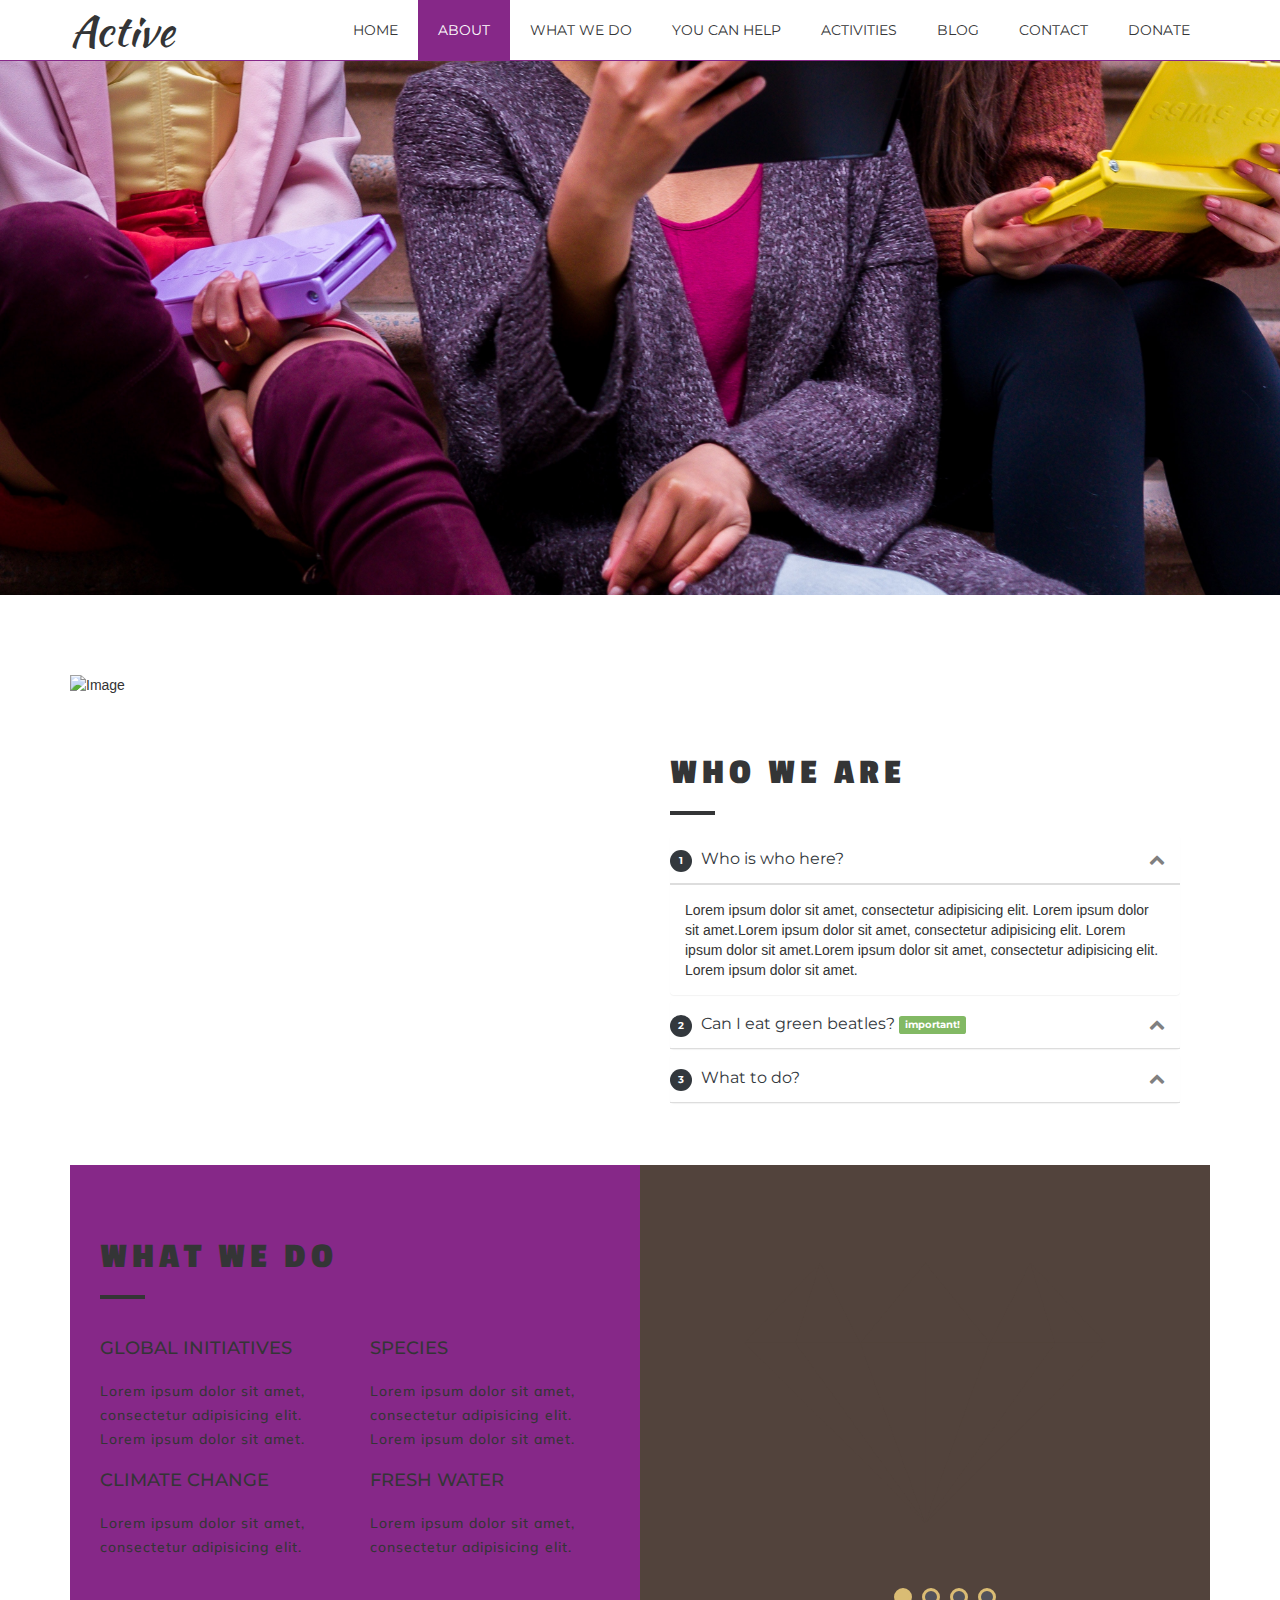
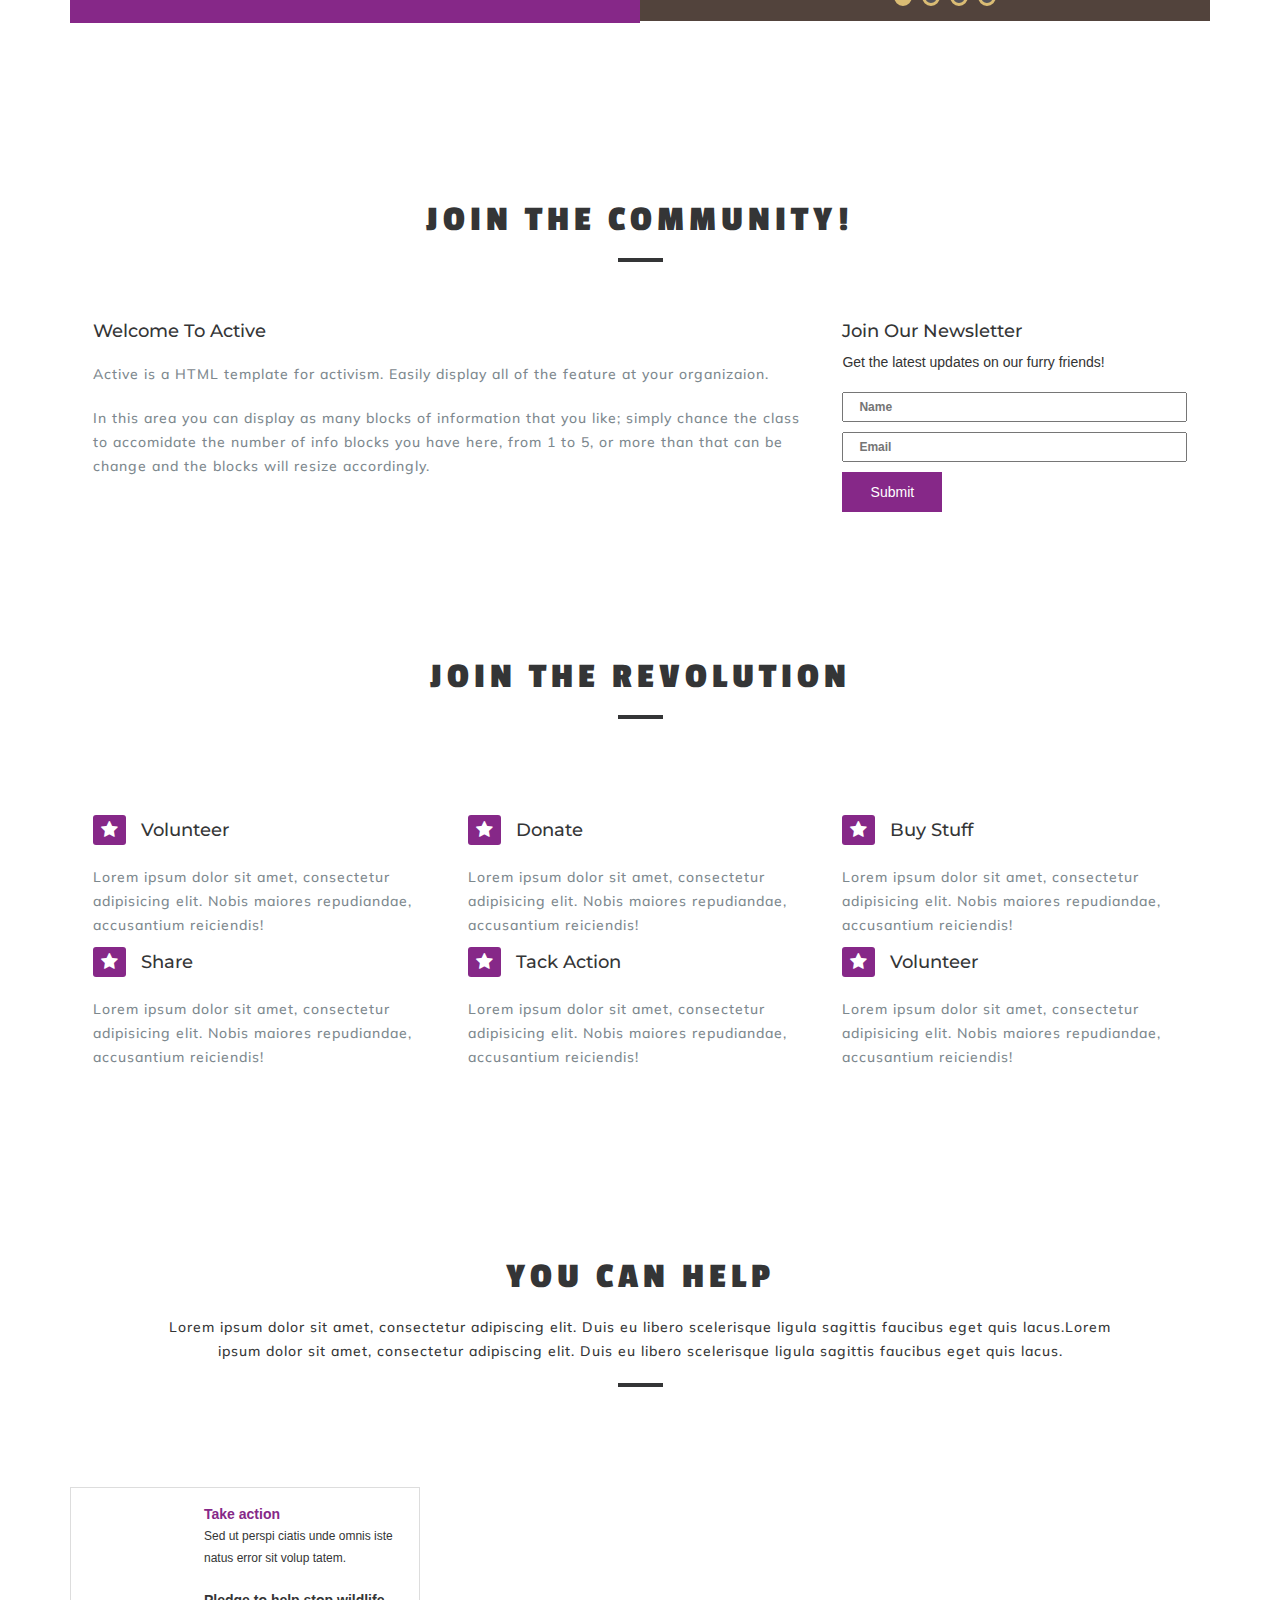
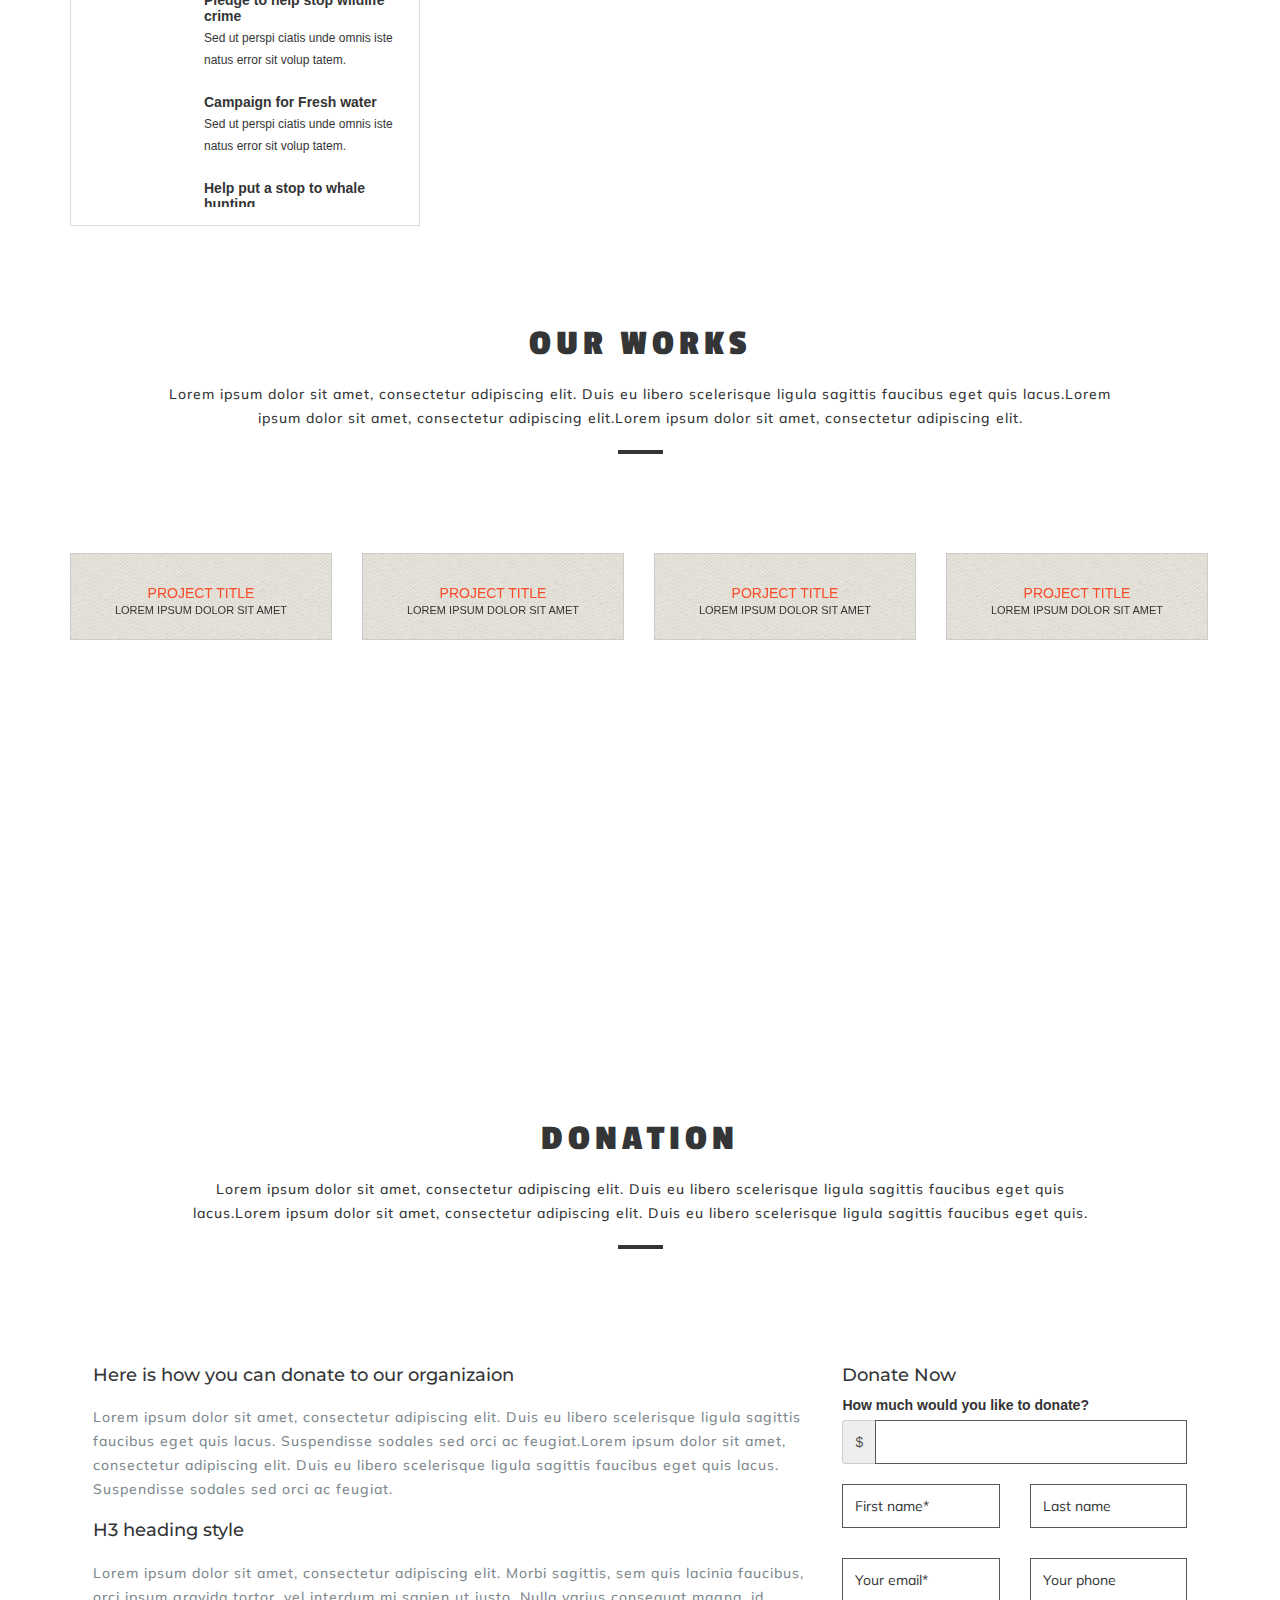
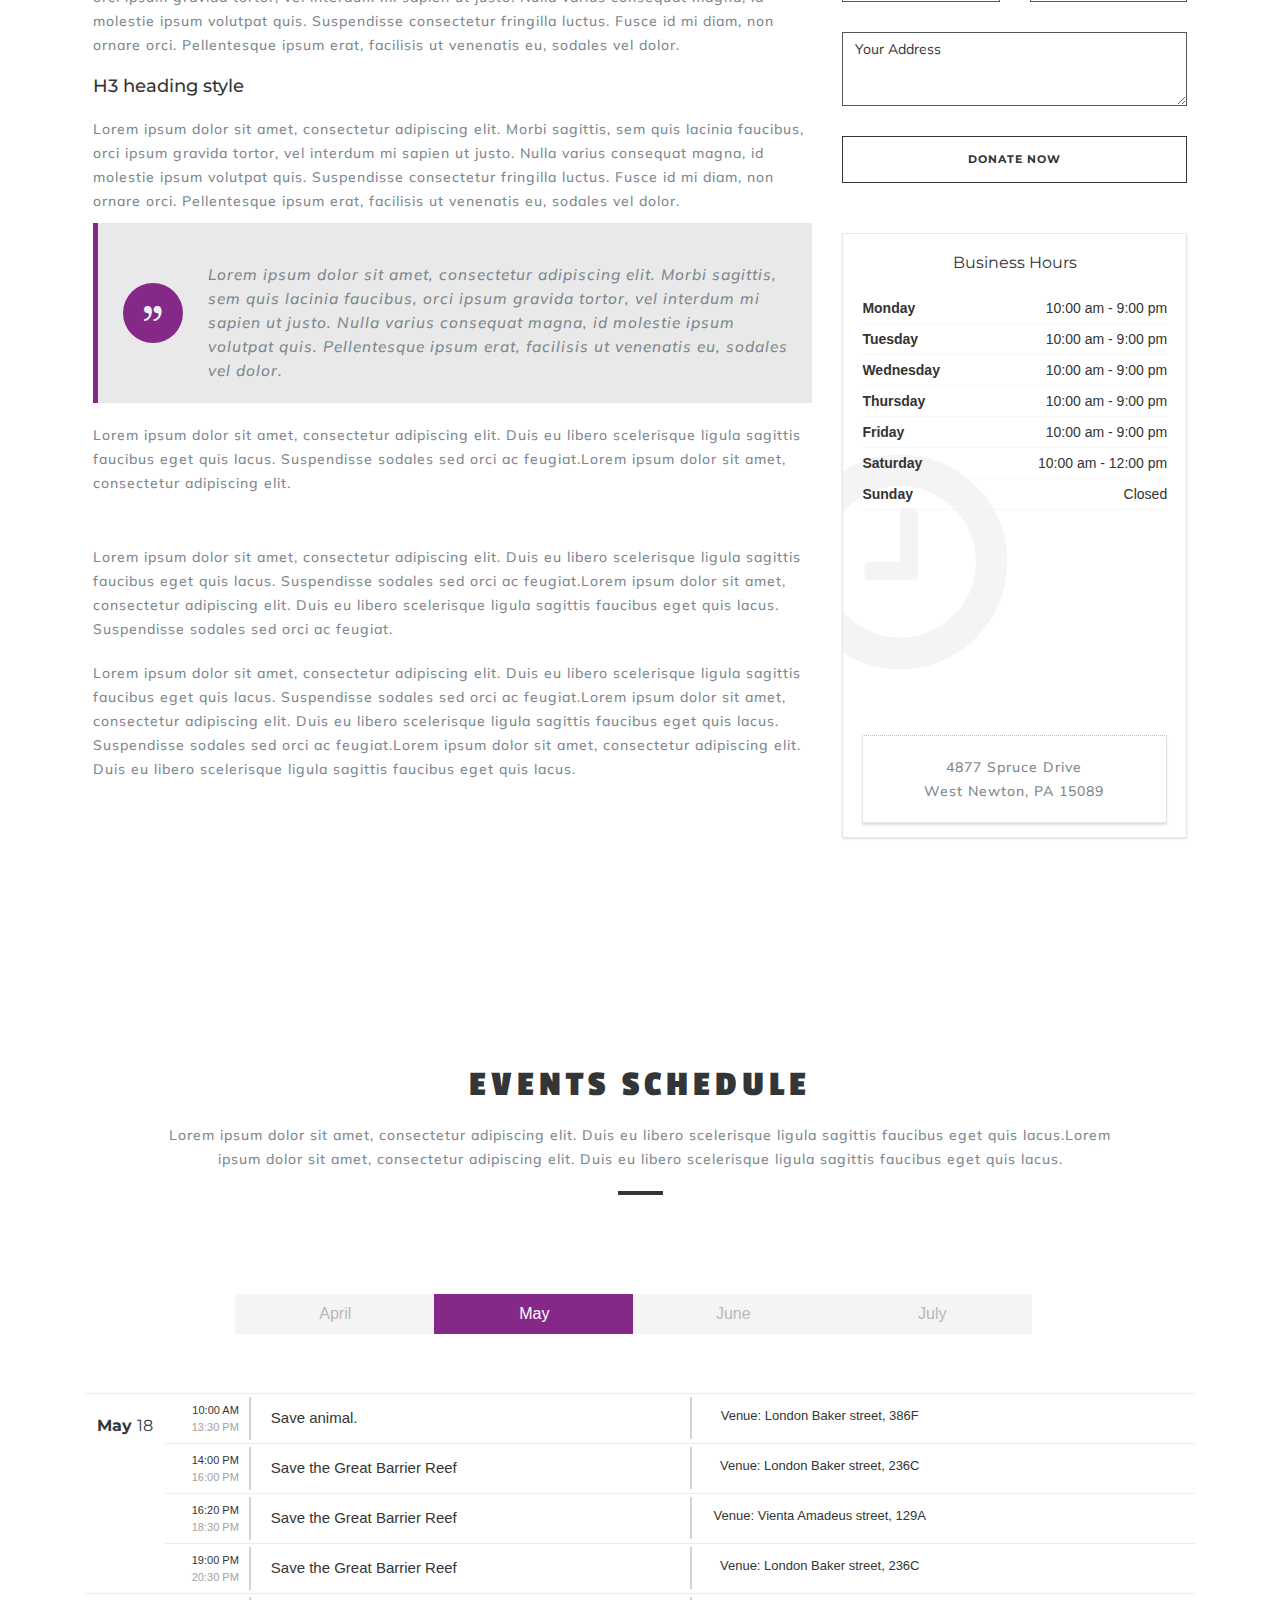
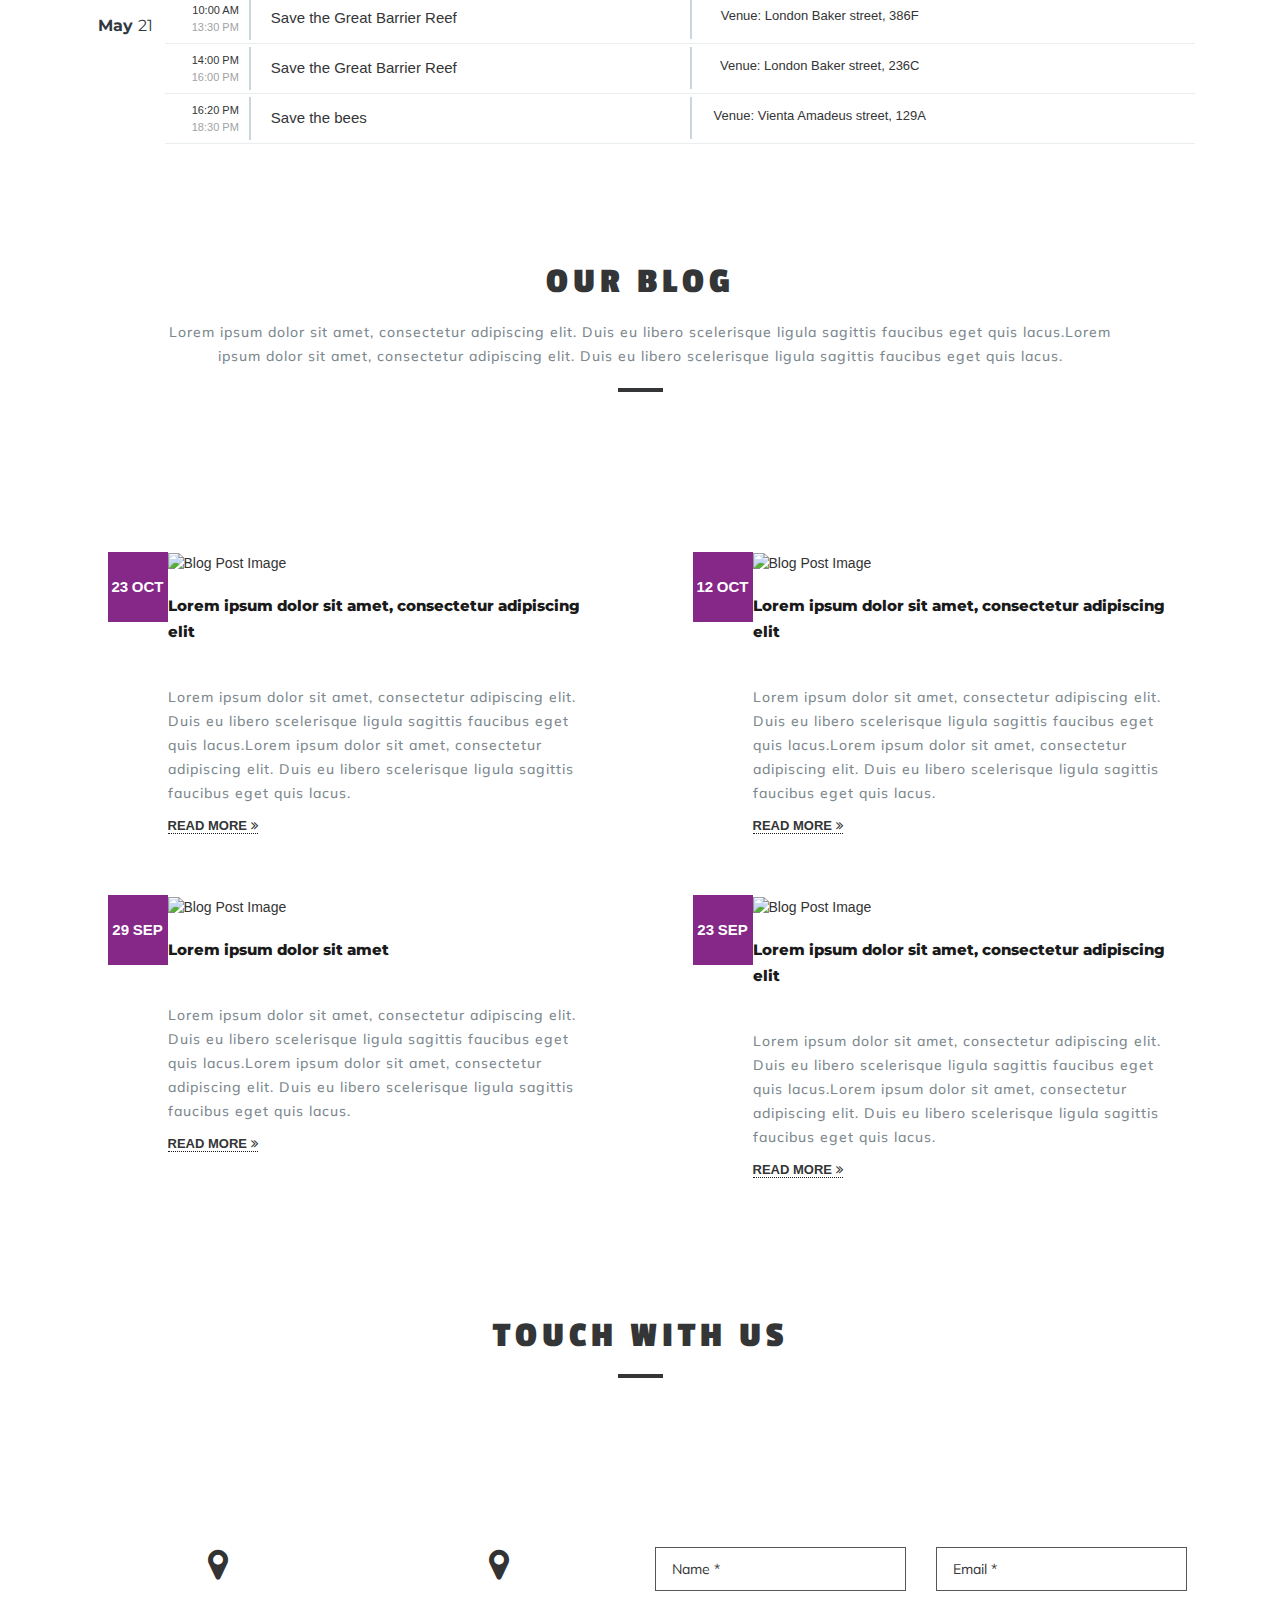
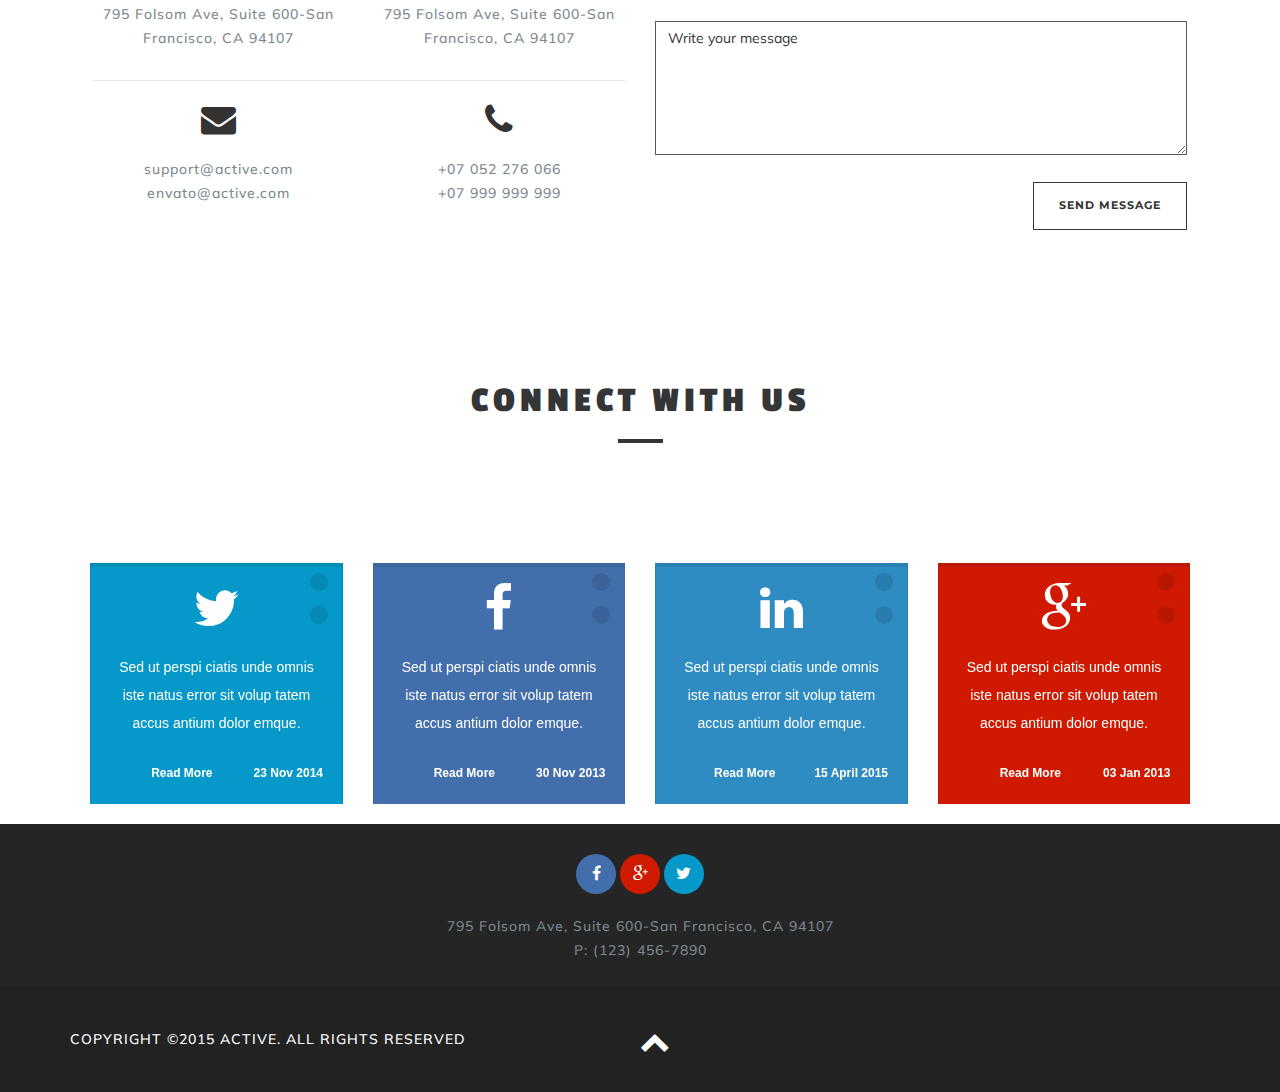
==== commit 24609d11: "our work row" ====
--- a/index.html
+++ b/index.html
@@ -112,7 +112,7 @@
                     <!-- SLIDE  -->
                     <li data-delay="5000" data-masterspeed="600" data-slotamount="7" data-transition="fade">
                         <!-- MAIN IMAGE -->
-                        <img src="http://placehold.it/1400x931" alt="">
+                        <img src="img/ashley-piszek-ZQXnxGQ3JwA-unsplash.jpg" alt="">
                         <!-- LAYER NR. 1 -->
                         <div class="tp-caption sfr whiter h4 tp-resizeme"
                              data-x="right"
@@ -862,49 +862,6 @@
                                 <a href="ajax/project4.html" class="cbp-l-grid-work-title cbp-singlePage">Project Title</a>
                                 <div class="cbp-l-grid-work-desc">Lorem ipsum dolor sit amet</div>
                             </div>
-
-                            <div class="cbp-item identity web-design">
-                                <a href="ajax/project5.html" class="cbp-caption cbp-singlePage">
-                                    <div class="cbp-caption-defaultWrap">
-                                        <img src="http://placehold.it/710x502" alt="">
-                                    </div>
-                                    <div class="cbp-caption-activeWrap"></div>
-                                </a>
-                                <a href="ajax/project5.html" class="cbp-l-grid-work-title cbp-singlePage">Project Title</a>
-                                <div class="cbp-l-grid-work-desc">Lorem ipsum dolor sit amet</div>
-                            </div>
-
-                            <div class="cbp-item identity web-design">
-                                <a href="ajax/project6.html" class="cbp-caption cbp-singlePage">
-                                    <div class="cbp-caption-defaultWrap">
-                                        <img src="http://placehold.it/710x502" alt="">
-                                    </div>
-                                    <div class="cbp-caption-activeWrap"></div>
-                                </a>
-                                <a href="ajax/project6.html" class="cbp-l-grid-work-title cbp-singlePage">Project Title</a>
-                                <div class="cbp-l-grid-work-desc">Lorem ipsum dolor sit amet</div>
-                            </div>
-                            <div class="cbp-item identity">
-                                <a href="ajax/project1.html" class="cbp-caption cbp-singlePage">
-                                    <div class="cbp-caption-defaultWrap">
-                                        <img src="http://placehold.it/710x502" alt="">
-                                    </div>
-                                    <div class="cbp-caption-activeWrap"></div>
-                                </a>
-                                <a href="ajax/project1.html" class="cbp-l-grid-work-title cbp-singlePage">Project Title</a>
-                                <div class="cbp-l-grid-work-desc">Lorem ipsum dolor sit amet</div>
-                            </div>
-
-                            <div class="cbp-item web-design logos">
-                                <a href="ajax/project2.html" class="cbp-caption cbp-singlePage">
-                                    <div class="cbp-caption-defaultWrap">
-                                        <img src="http://placehold.it/710x502" alt="">
-                                    </div>
-                                    <div class="cbp-caption-activeWrap"></div>
-                                </a>
-                                <a href="ajax/project2.html" class="cbp-l-grid-work-title cbp-singlePage">Project Title</a>
-                                <div class="cbp-l-grid-work-desc">Lorem ipsum dolor sit amet</div>
-                            </div>
                         </div>
 
                     </div><!-- /.col-md-12 -->
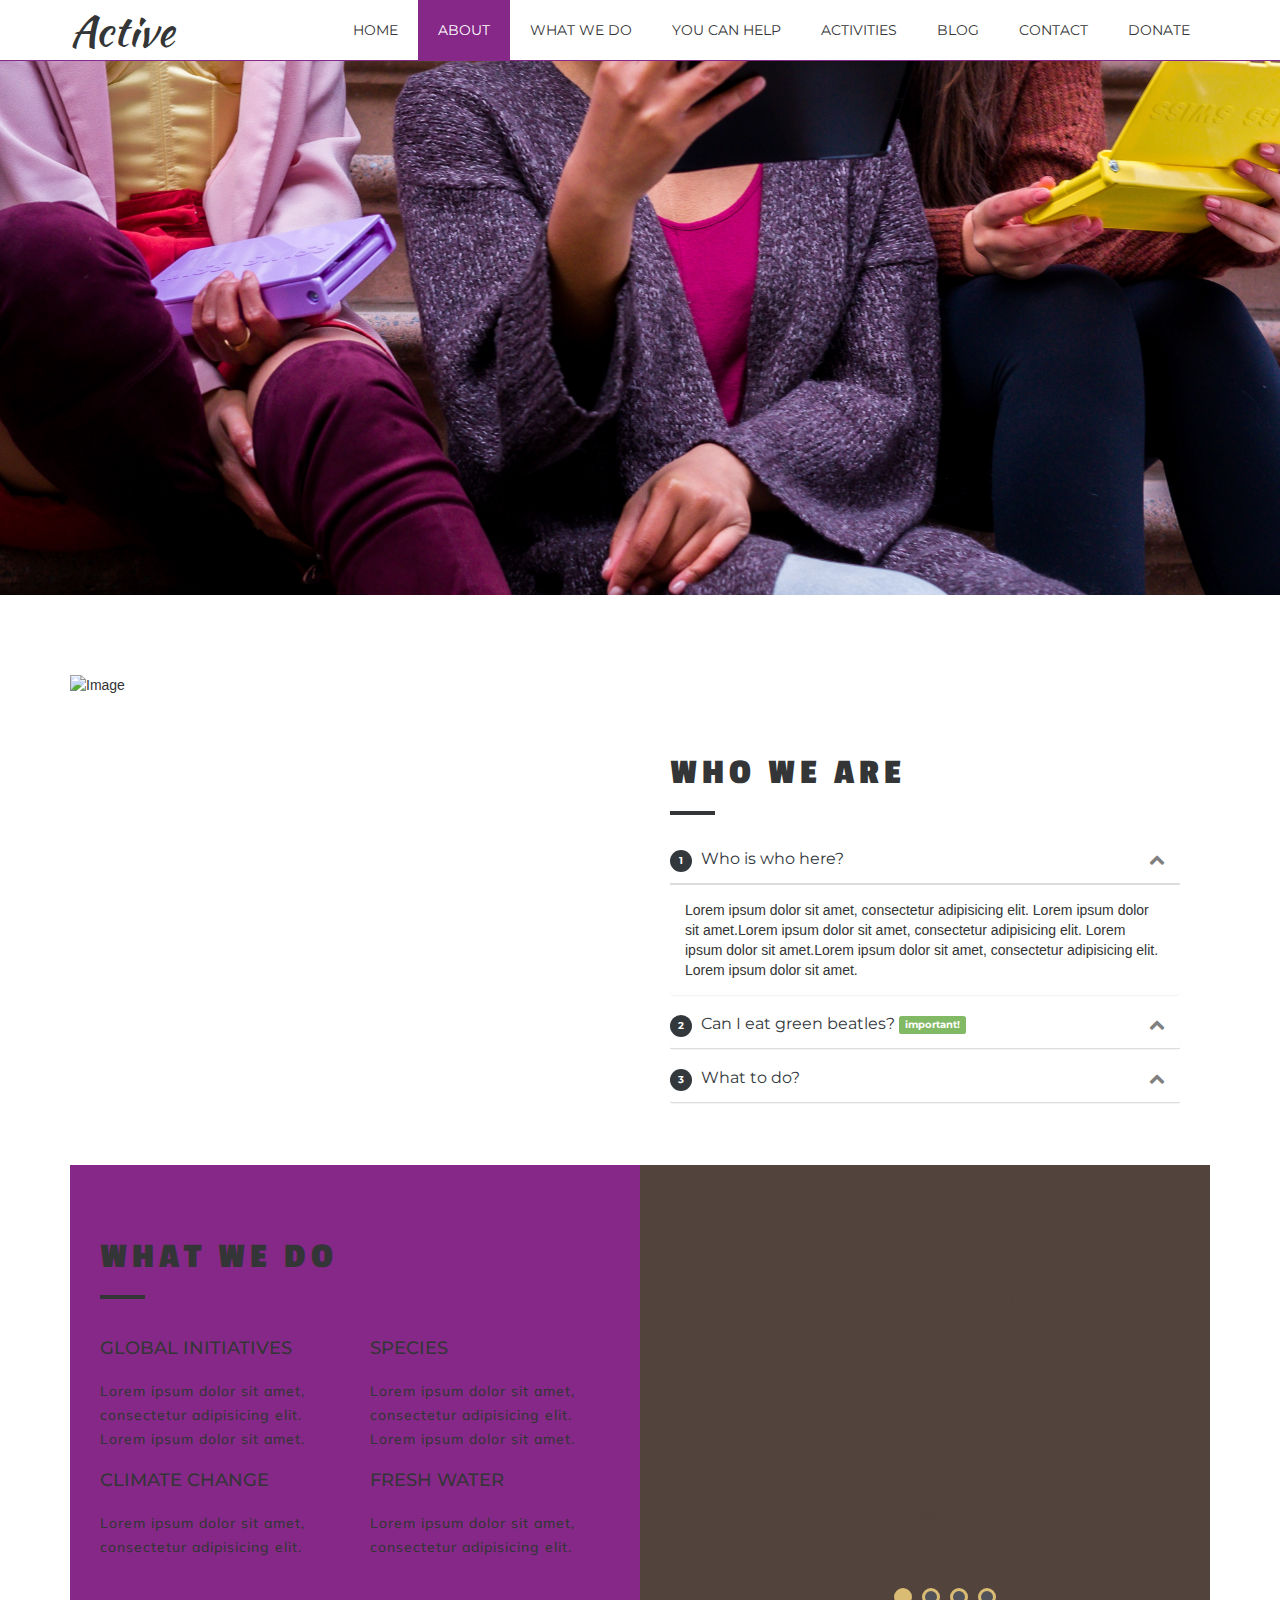
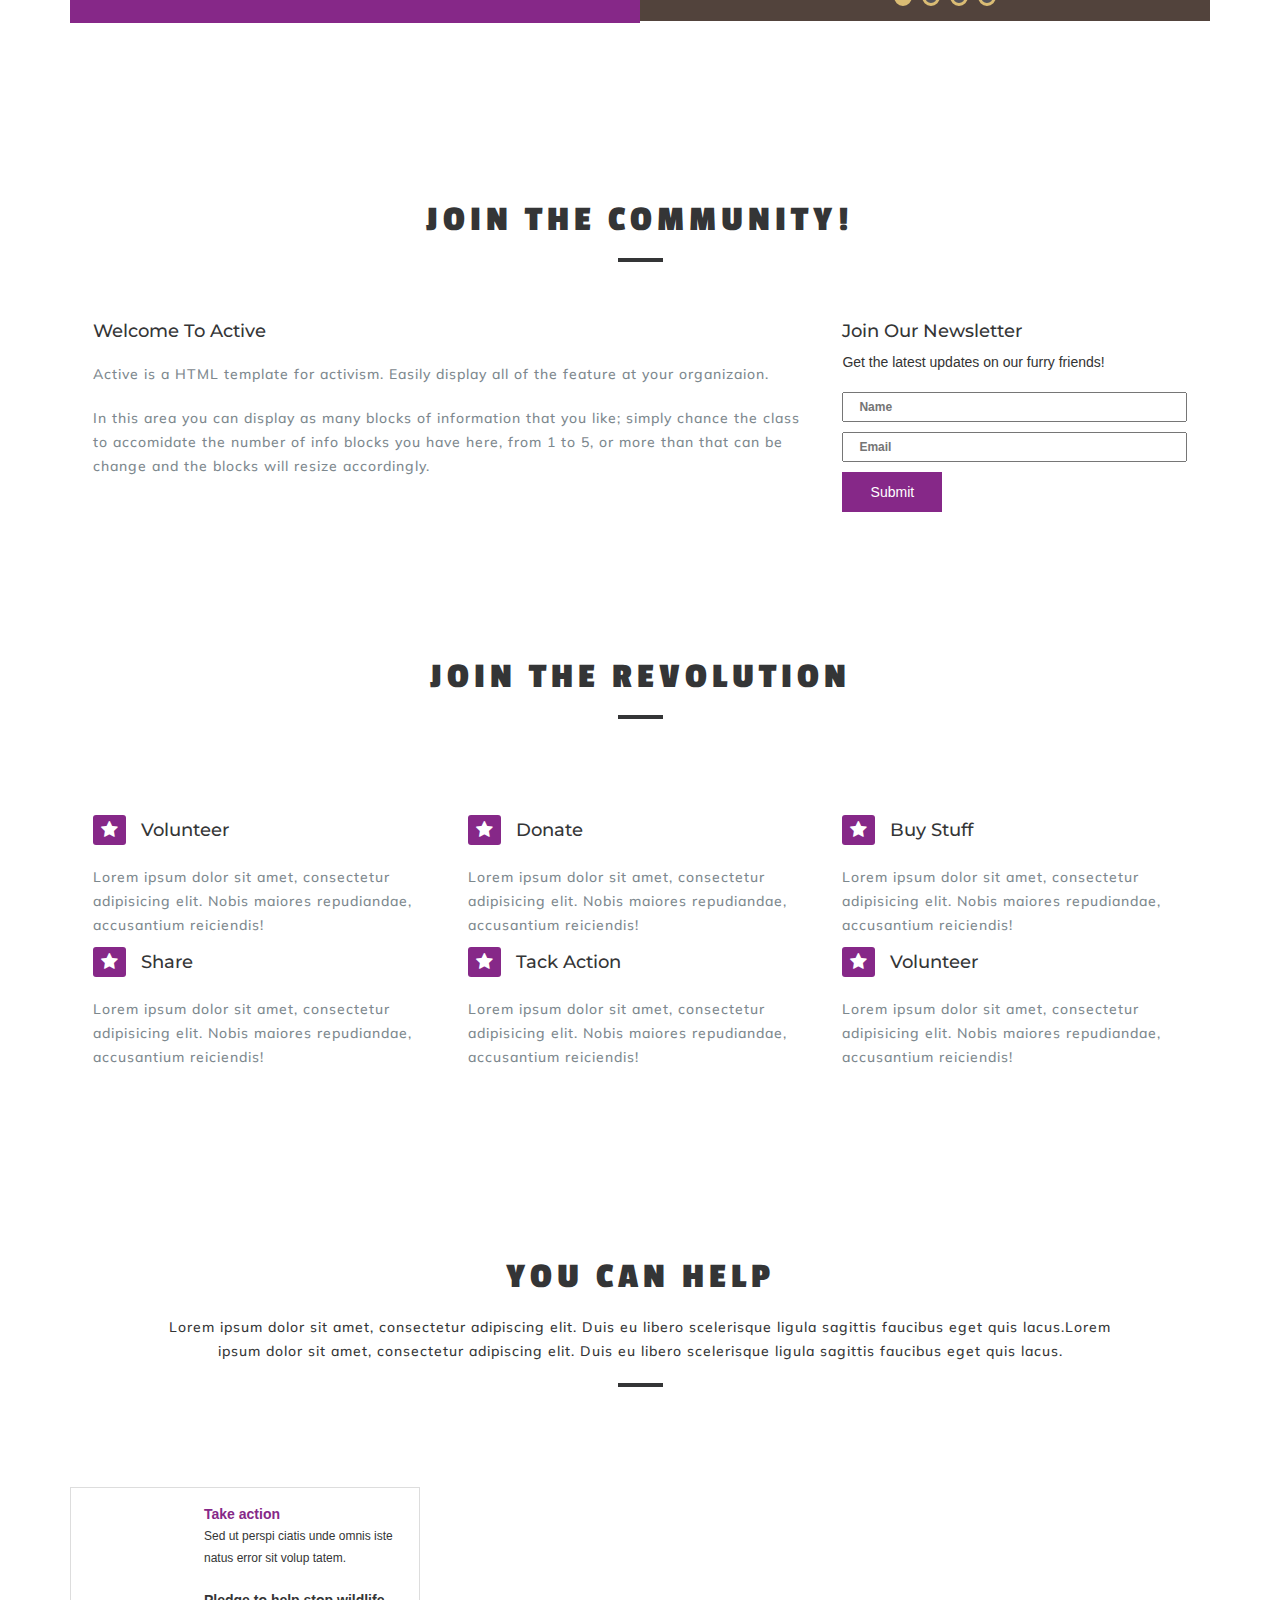
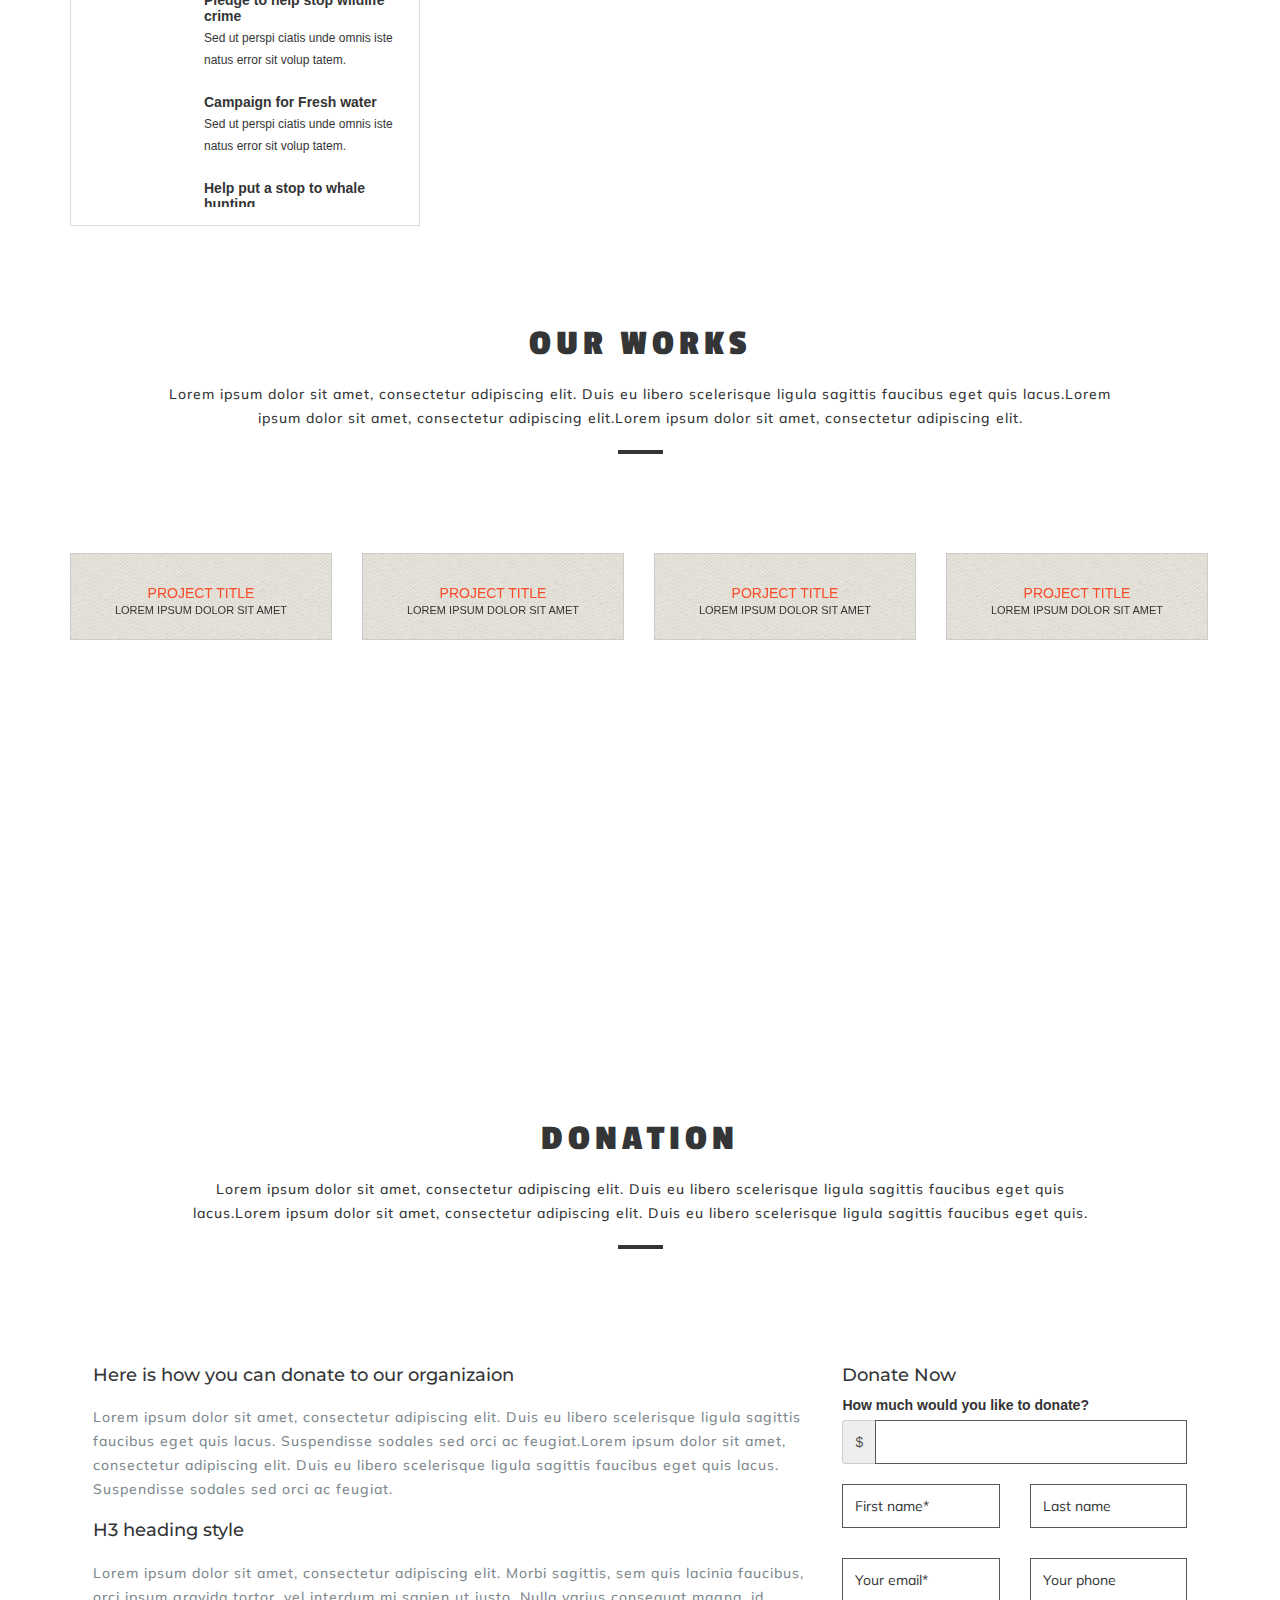
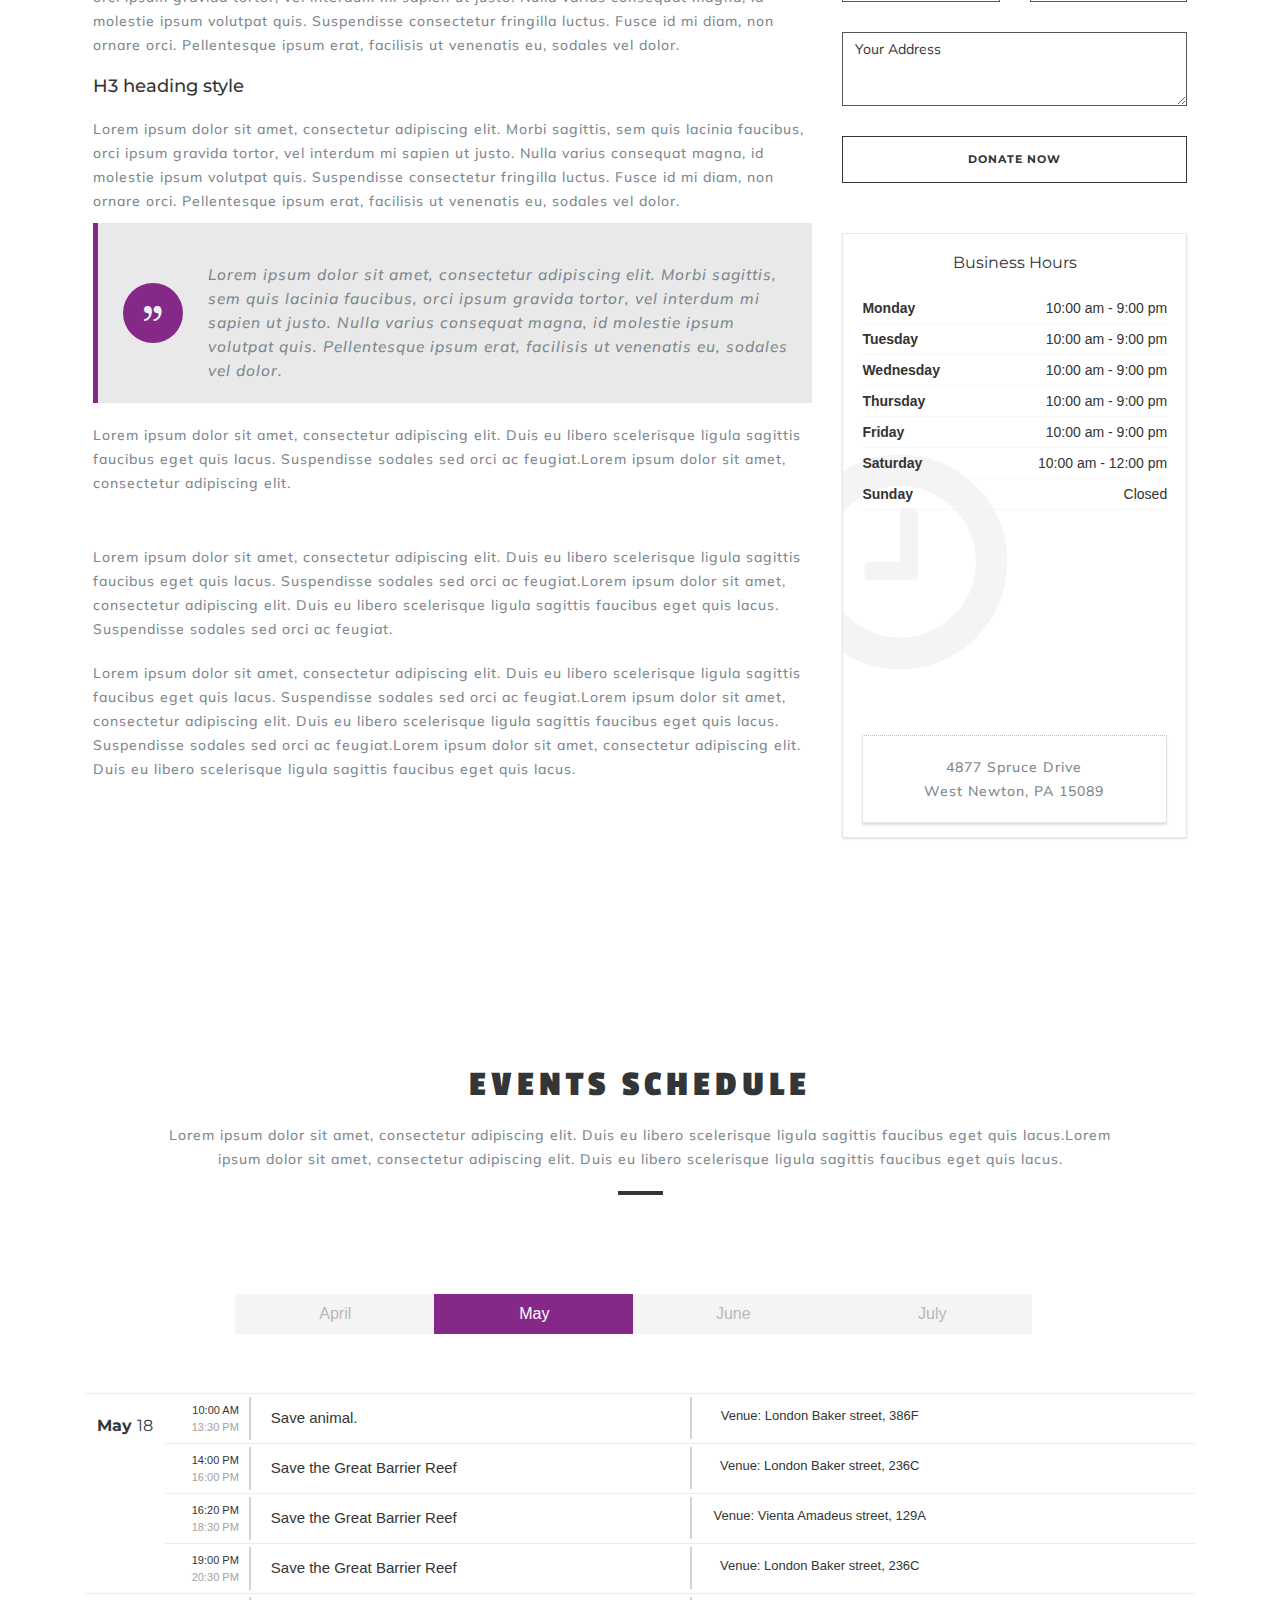
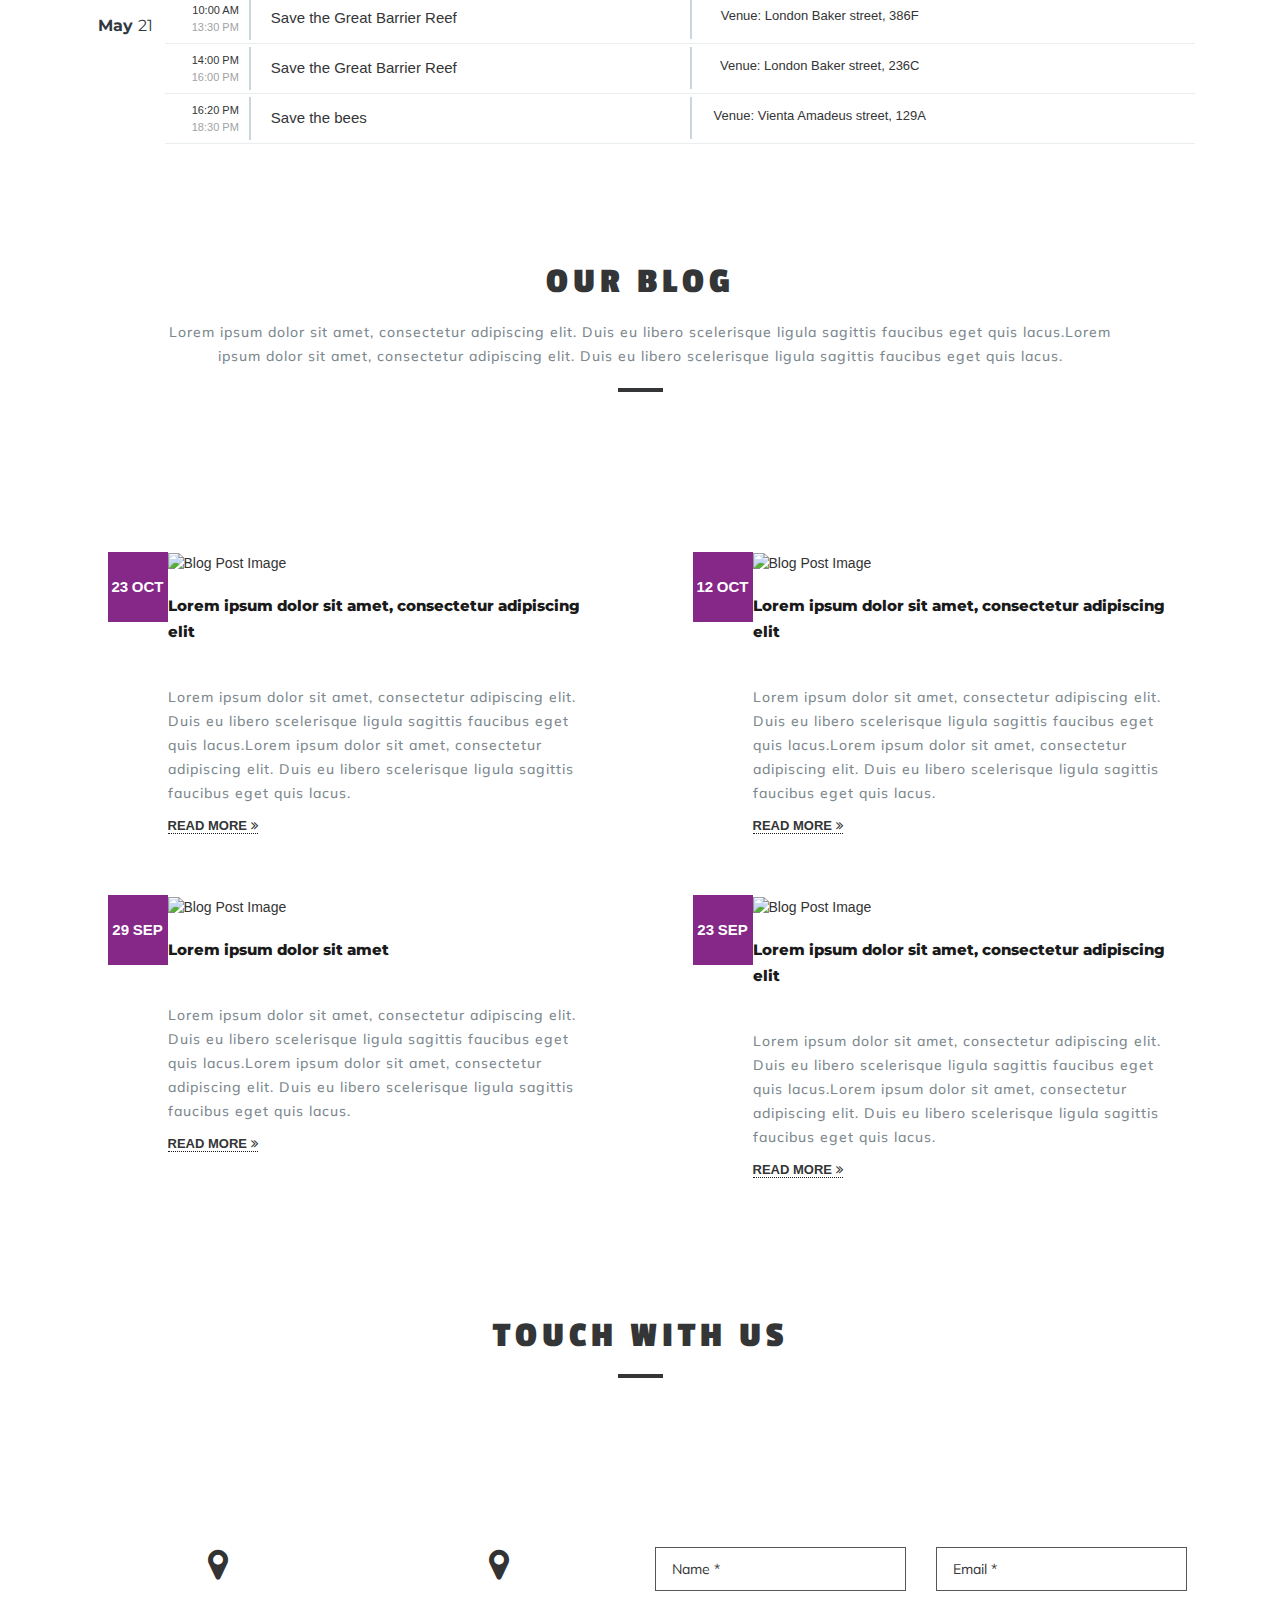
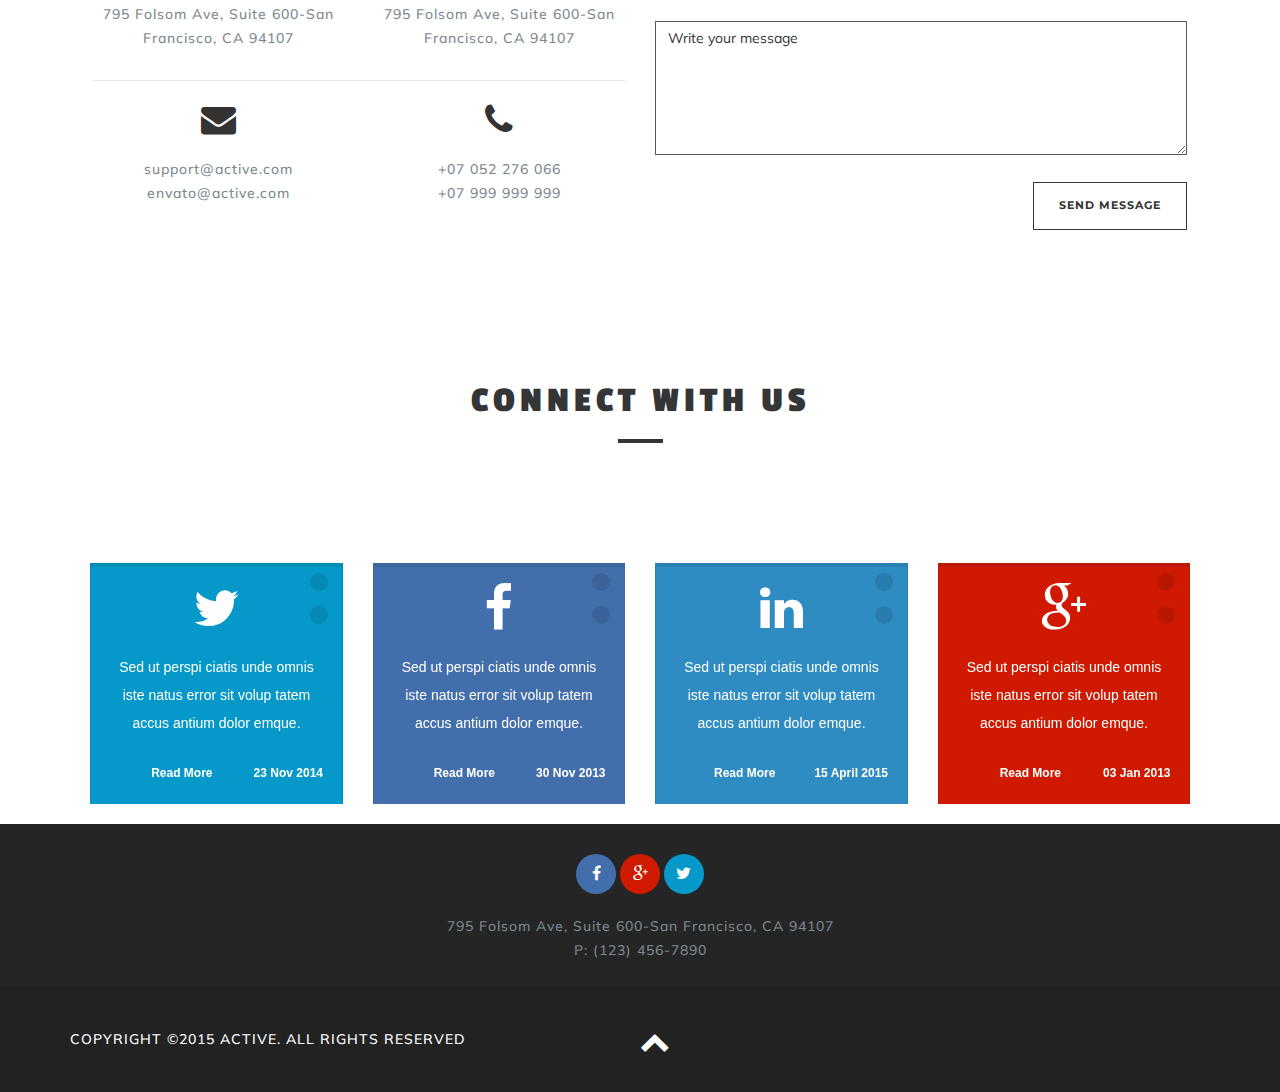
==== commit aa5e0334: "Updating the video section" ====
--- a/index.html
+++ b/index.html
@@ -893,7 +893,7 @@
                         </div>
                         <div class="row text-center">
                             <div class="col-xs-12 col-sm-8 col-sm-offset-2 col-md-6 col-md-offset-3">
-                                <div class="app-video" data-mfp-src="https://vimeo.com/106557317">
+                                <div class="app-video" data-mfp-src="https://www.youtube.com/watch?v=BcxHzNf0NE0sss">
                                     <span class="play-icon ti-control-play"></span>
                                 </div>
                             </div>
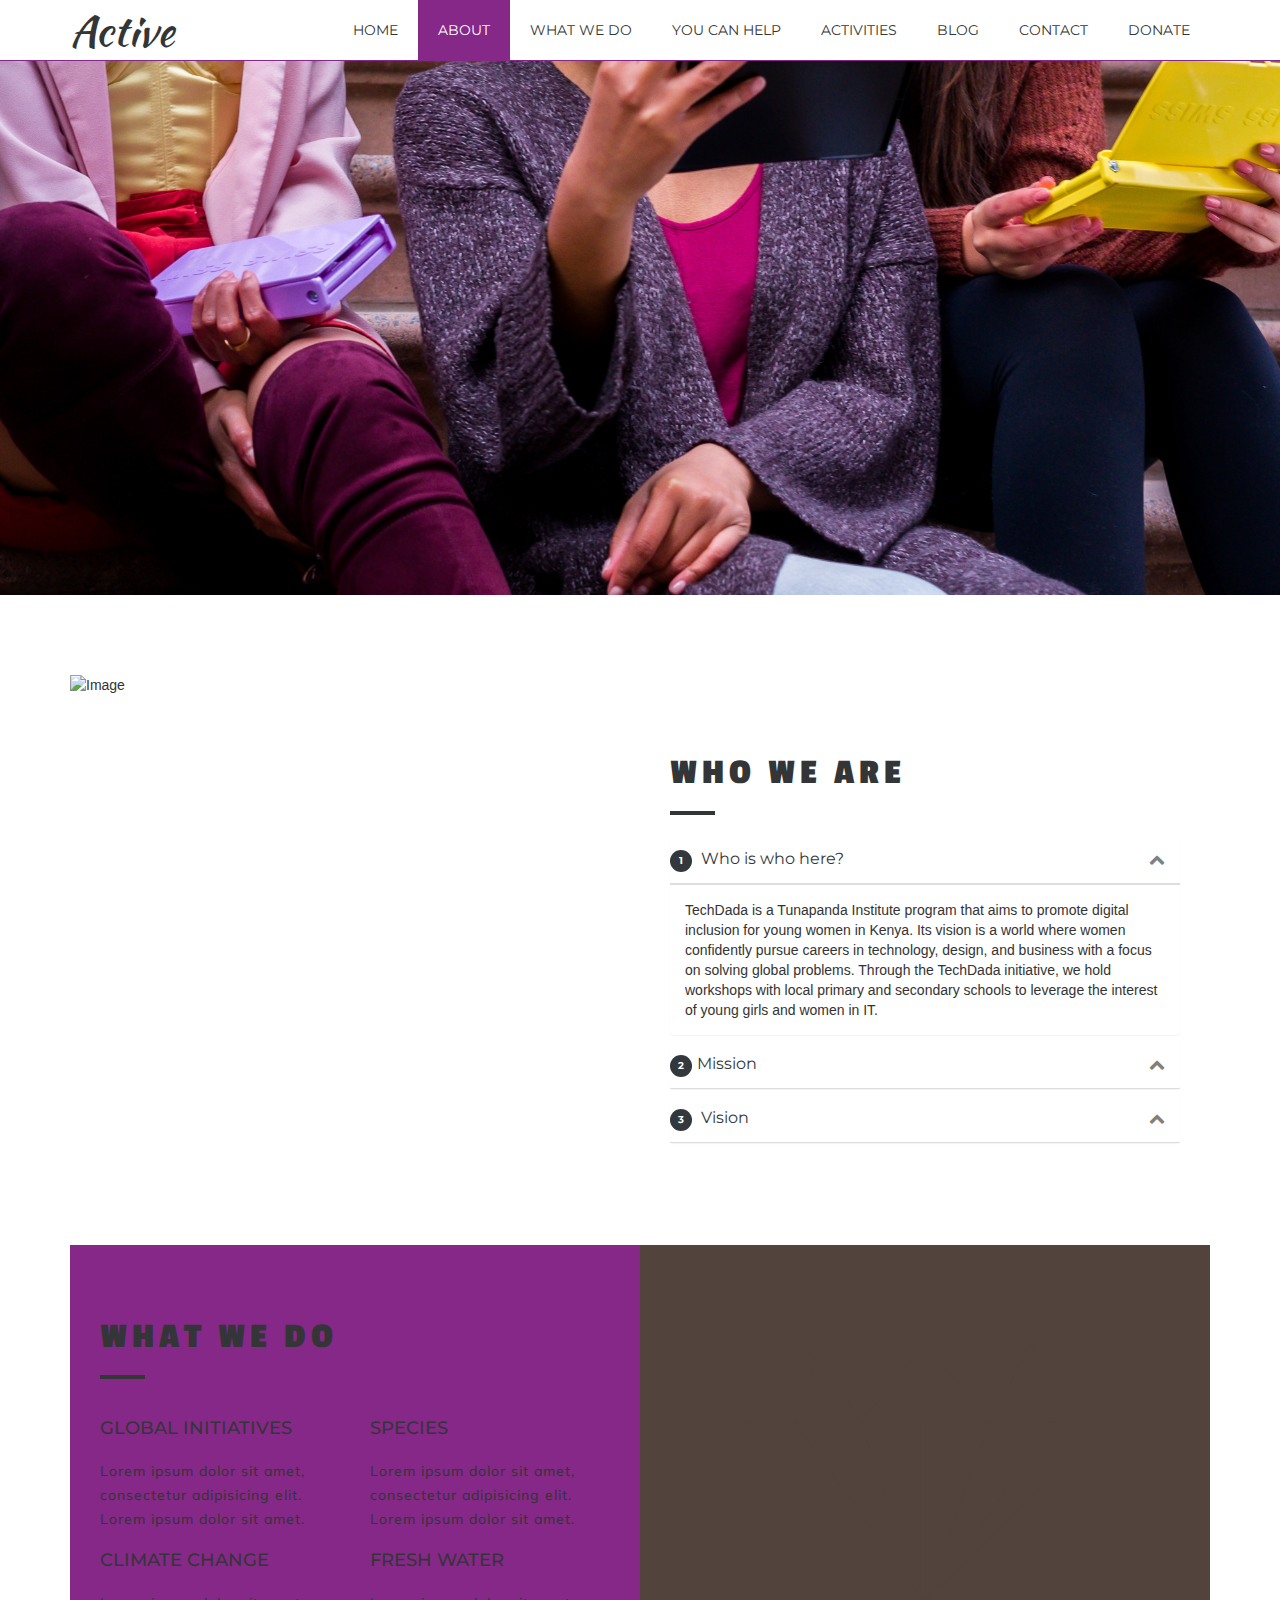
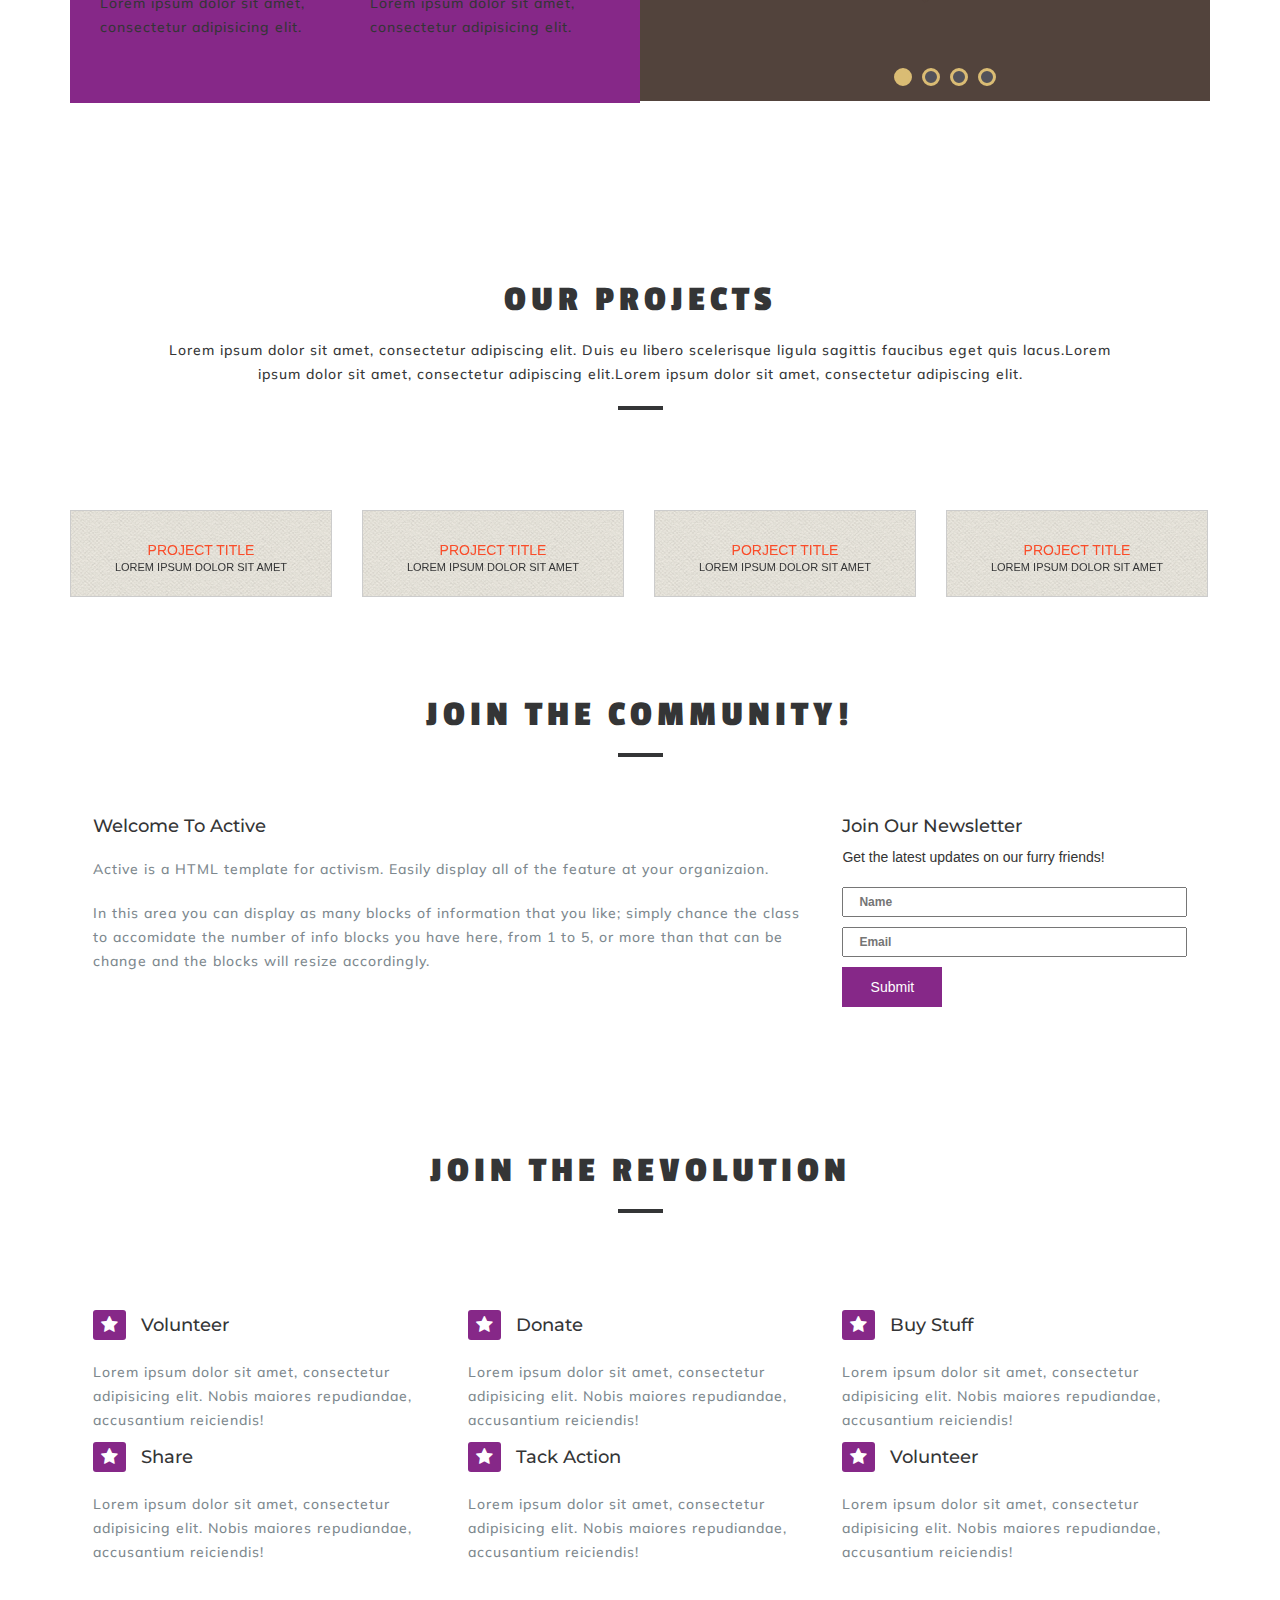
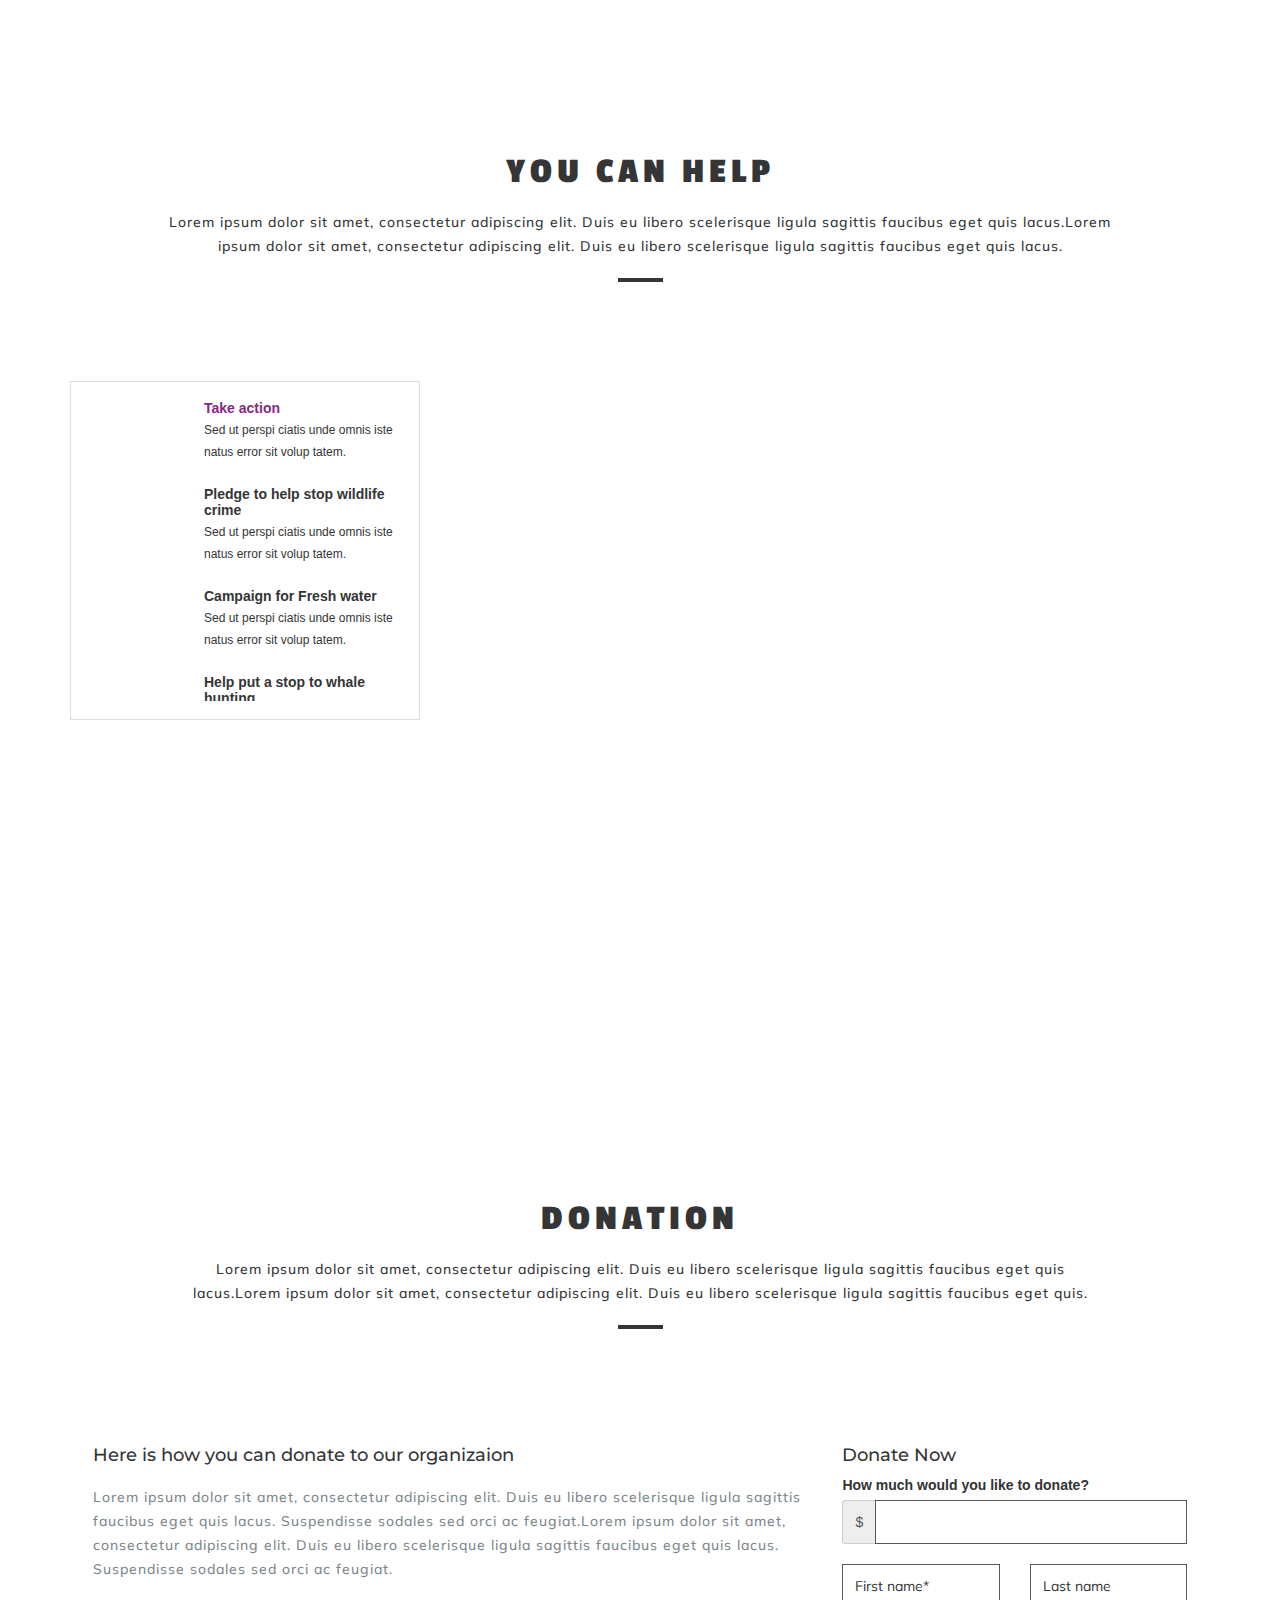
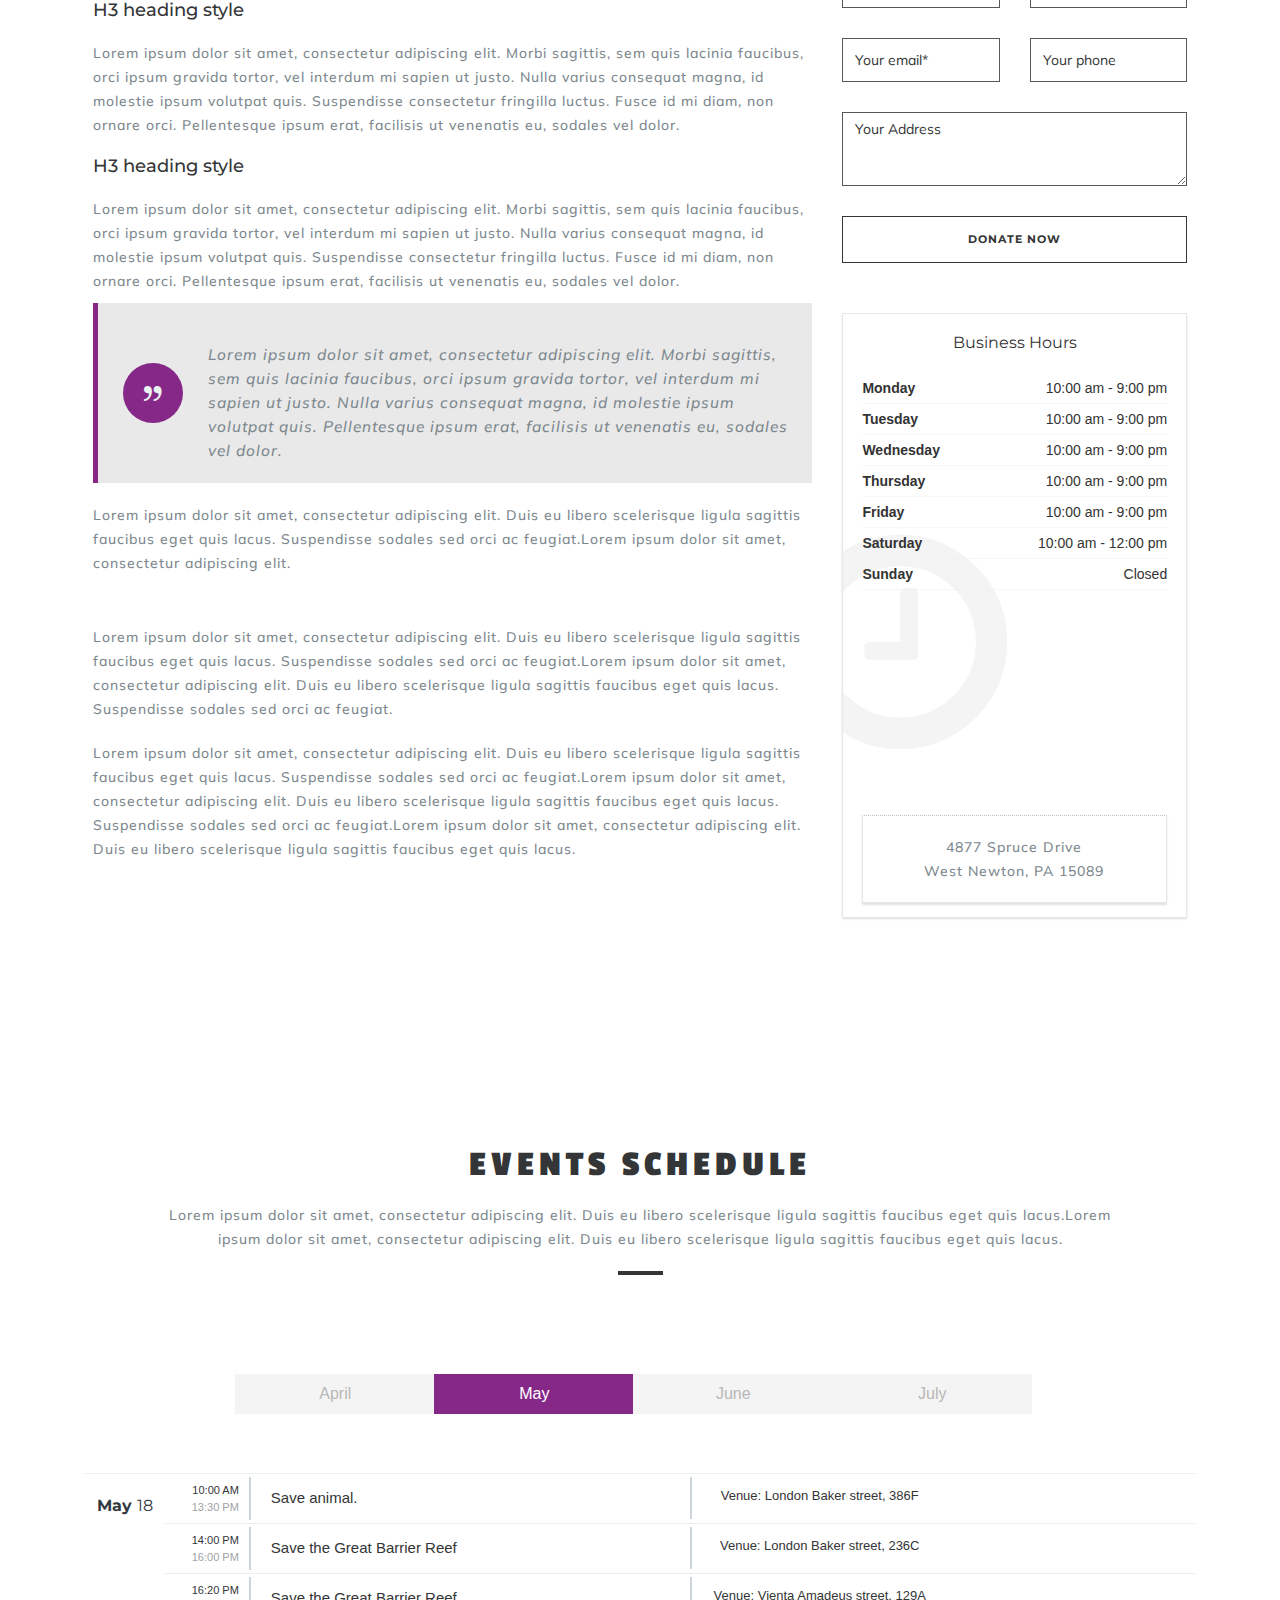
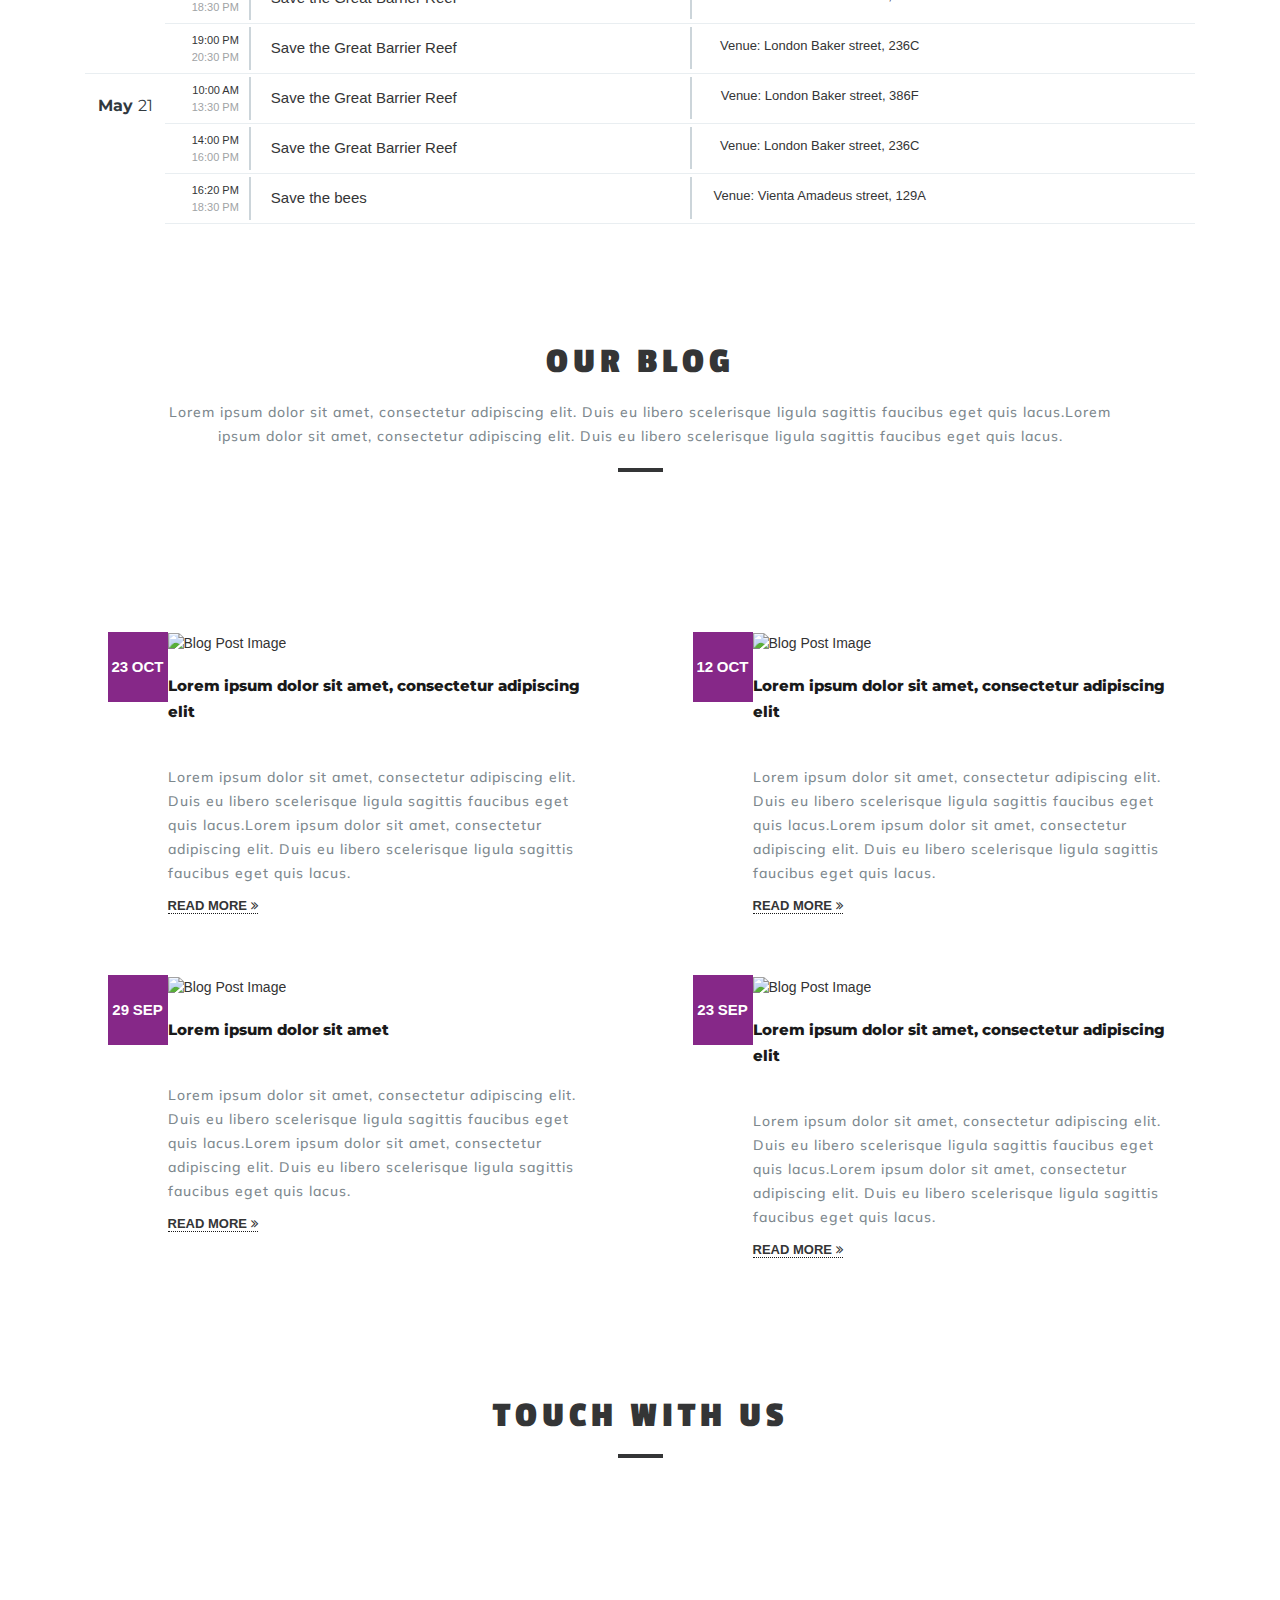
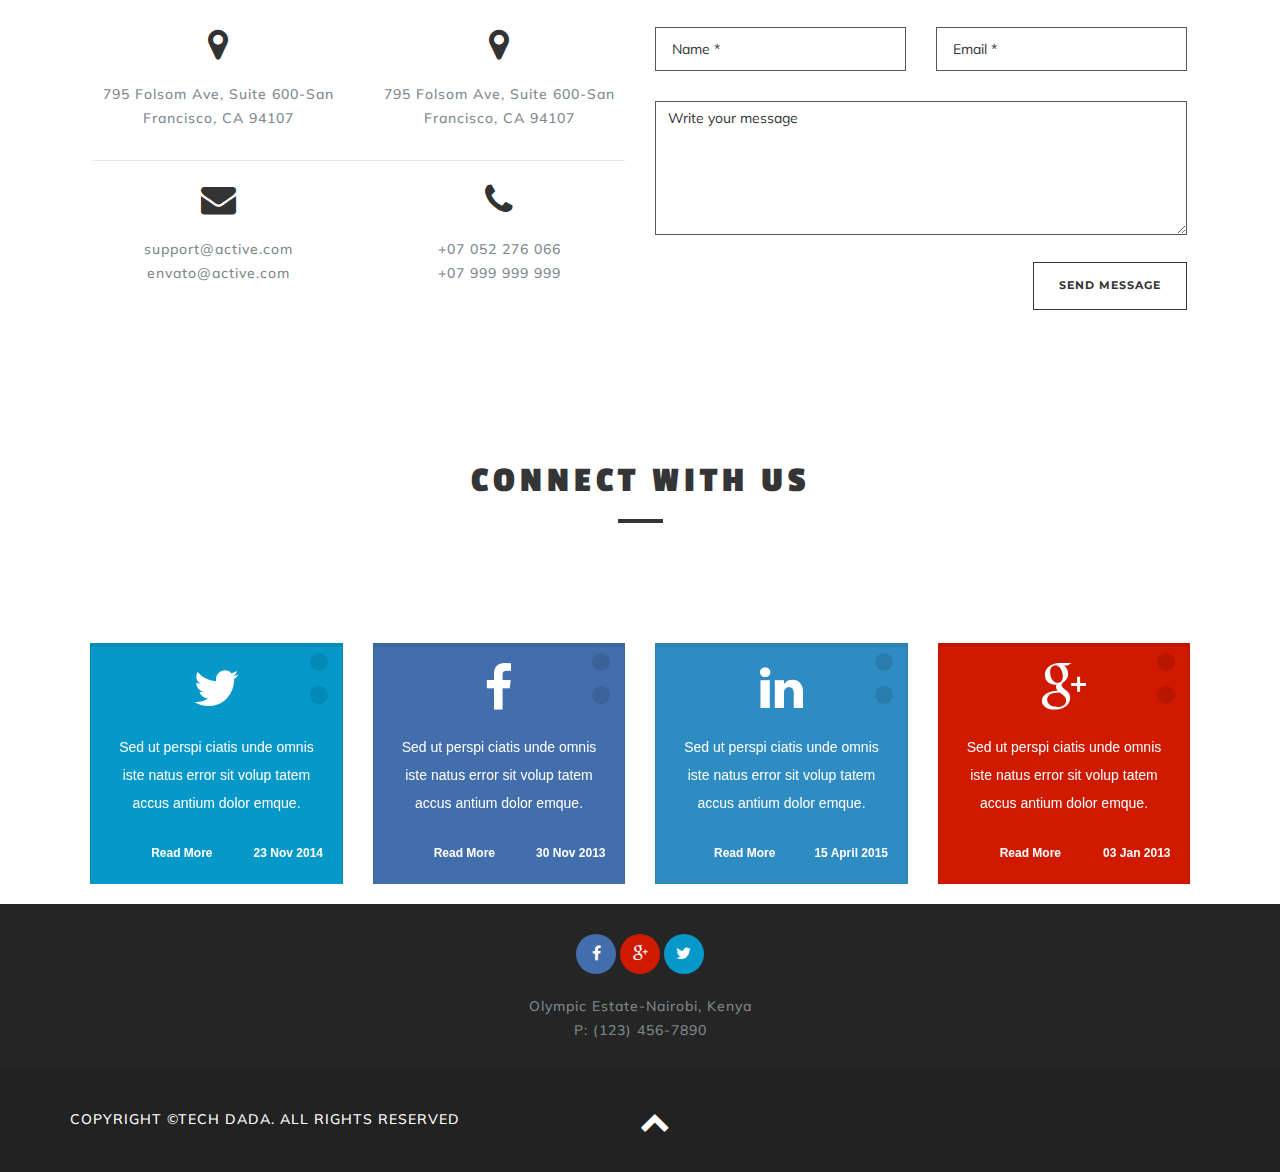
==== commit f1a36882: "worked on the about session" ====
--- a/index.html
+++ b/index.html
@@ -350,13 +350,17 @@
                               <h4 class="panel-title"> <a class="accordion-toggle" data-toggle="collapse" data-parent="#accordion" href="#collapse1"><span class="num">1</span> Who is who here?</a> </h4>
                             </div>
                             <div id="collapse1" class="panel-collapse collapse in">
-                              <div class="panel-body"> Lorem ipsum dolor sit amet, consectetur adipisicing elit. Lorem ipsum dolor sit amet.Lorem ipsum dolor sit amet, consectetur adipisicing elit. Lorem ipsum dolor sit amet.Lorem ipsum dolor sit amet, consectetur adipisicing elit. Lorem ipsum dolor sit amet. </div>
+                              <div class="panel-body">TechDada is a Tunapanda Institute program that aims to promote digital inclusion for young women in Kenya. 
+                                  Its vision is a world where women confidently pursue careers in technology, design, and business with a focus on solving global problems. Through the TechDada initiative, we hold workshops with local primary and secondary schools to leverage the interest of young girls and women in IT. </div>
                             </div>
                           </div>
                           <!--Start Collapse-->
                           <div class="panel panel-default">
                             <div class="panel-heading">
-                              <h4 class="panel-title"> <a class="accordion-toggle" data-toggle="collapse" data-parent="#accordion" href="#collapse2"><span class="num">2</span> Can I eat green beatles? </a><span class="label bg-green">important!</span> </h4>
+                              <h4 class="panel-title"> 
+                                  <a class="accordion-toggle" data-toggle="collapse" data-parent="#accordion" href="#collapse2">
+                                      <span class="num">2</span>Mission </a>
+                              </h4>
                             </div>
                             <div id="collapse2" class="panel-collapse collapse">
                               <div class="panel-body"> Lorem ipsum dolor sit amet, consectetur adipisicing elit. Lorem ipsum dolor sit amet. </div>
@@ -365,7 +369,9 @@
                           <!--Start Collapse-->
                           <div class="panel panel-default">
                             <div class="panel-heading">
-                              <h4 class="panel-title"> <a class="accordion-toggle" data-toggle="collapse" data-parent="#accordion" href="#collapse3"><span class="num">3</span> What to do?</a> </h4>
+                              <h4 class="panel-title"> 
+                                  <a class="accordion-toggle" data-toggle="collapse" data-parent="#accordion" href="#collapse3"><span class="num">3</span> Vision</a> 
+                              </h4>
                             </div>
                             <div id="collapse3" class="panel-collapse collapse">
                               <div class="panel-body"> Lorem ipsum dolor sit amet, consectetur adipisicing elit. Lorem ipsum dolor sit amet. </div>
@@ -378,12 +384,10 @@
             </div><!-- end Row -->
         </div><!-- end Container -->
     </div>
-
-
-
-
-
-
+  <!-- end of about us
+    ================================================-->
+
+  <div class="spacer"></div>
     <!-- What We Do
     ================================================-->
     <div id="what-we-do">
@@ -462,9 +466,76 @@
 	<div class="spacer"></div>
 
 
-
-
-
+<!-- Work Section
+    ================================================-->
+    <div id="our-works">
+
+        <div class="container"> <!-- Container -->
+
+            <div class="section-title text-center"><!-- Section Title -->
+                <h2 class="text-uppercase">Our Projects</h2>
+                <p>Lorem ipsum dolor sit amet, consectetur adipiscing elit. Duis eu libero scelerisque ligula sagittis faucibus eget quis lacus.Lorem ipsum dolor sit amet, consectetur adipiscing elit.Lorem ipsum dolor sit amet, consectetur adipiscing elit.</p>
+                <hr>
+                
+            </div>
+
+            <div class="row">
+
+                    <div class="col-md-12 wow fadeInUp mh-grid">
+
+                        <div id="grid-container" class="cbp-l-grid-work">
+
+                            <div class="cbp-item identity">
+                                <a href="ajax/project1.html" class="cbp-caption cbp-singlePage">
+                                    <div class="cbp-caption-defaultWrap">
+                                        <img src="http://placehold.it/710x502" alt="">
+                                    </div>
+                                    <div class="cbp-caption-activeWrap"></div>
+                                </a>
+                                <a href="ajax/project1.html" class="cbp-l-grid-work-title cbp-singlePage">Project Title</a>
+                                <div class="cbp-l-grid-work-desc">Lorem ipsum dolor sit amet</div>
+                            </div>
+
+                            <div class="cbp-item web-design logos">
+                                <a href="ajax/project2.html" class="cbp-caption cbp-singlePage">
+                                    <div class="cbp-caption-defaultWrap">
+                                        <img src="http://placehold.it/710x502" alt="">
+                                    </div>
+                                    <div class="cbp-caption-activeWrap"></div>
+                                </a>
+                                <a href="ajax/project2.html" class="cbp-l-grid-work-title cbp-singlePage">Project Title</a>
+                                <div class="cbp-l-grid-work-desc">Lorem ipsum dolor sit amet</div>
+                            </div>
+
+                            <div class="cbp-item graphic logos">
+                                <a href="ajax/project3.html" class="cbp-caption cbp-singlePage">
+                                    <div class="cbp-caption-defaultWrap">
+                                        <img src="http://placehold.it/710x502" alt="">
+                                    </div>
+                                    <div class="cbp-caption-activeWrap"></div>
+                                </a>
+                                <a href="ajax/project3.html" class="cbp-l-grid-work-title cbp-singlePage">Porject Title</a>
+                                <div class="cbp-l-grid-work-desc">Lorem ipsum dolor sit amet</div>
+                            </div>
+
+                            <div class="cbp-item web-design graphic">
+                                <a href="ajax/project4.html" class="cbp-caption cbp-singlePage">
+                                    <div class="cbp-caption-defaultWrap">
+                                        <img src="http://placehold.it/710x502" alt="">
+                                    </div>
+                                    <div class="cbp-caption-activeWrap"></div>
+                                </a>
+                                <a href="ajax/project4.html" class="cbp-l-grid-work-title cbp-singlePage">Project Title</a>
+                                <div class="cbp-l-grid-work-desc">Lorem ipsum dolor sit amet</div>
+                            </div>
+                        </div>
+
+                    </div><!-- /.col-md-12 -->
+
+                </div><!-- /.row -->
+
+            </div><!-- end Row -->
+        </div><!-- end Container -->
 
 
 
@@ -796,82 +867,7 @@
             </div>
         </div>
         <!--End help-->        
-    </div>
-
-    <!-- Begin Recent activities
-    ================================================-->
-     <!-- Work Section
-    ================================================-->
-    <div id="our-works">
-
-        <div class="container"> <!-- Container -->
-
-            <div class="section-title text-center"><!-- Section Title -->
-                <h2 class="text-uppercase">Our works</h2>
-                <p>Lorem ipsum dolor sit amet, consectetur adipiscing elit. Duis eu libero scelerisque ligula sagittis faucibus eget quis lacus.Lorem ipsum dolor sit amet, consectetur adipiscing elit.Lorem ipsum dolor sit amet, consectetur adipiscing elit.</p>
-                <hr>
-                
-            </div>
-
-            <div class="row">
-
-                    <div class="col-md-12 wow fadeInUp mh-grid">
-
-                        <div id="grid-container" class="cbp-l-grid-work">
-
-                            <div class="cbp-item identity">
-                                <a href="ajax/project1.html" class="cbp-caption cbp-singlePage">
-                                    <div class="cbp-caption-defaultWrap">
-                                        <img src="http://placehold.it/710x502" alt="">
-                                    </div>
-                                    <div class="cbp-caption-activeWrap"></div>
-                                </a>
-                                <a href="ajax/project1.html" class="cbp-l-grid-work-title cbp-singlePage">Project Title</a>
-                                <div class="cbp-l-grid-work-desc">Lorem ipsum dolor sit amet</div>
-                            </div>
-
-                            <div class="cbp-item web-design logos">
-                                <a href="ajax/project2.html" class="cbp-caption cbp-singlePage">
-                                    <div class="cbp-caption-defaultWrap">
-                                        <img src="http://placehold.it/710x502" alt="">
-                                    </div>
-                                    <div class="cbp-caption-activeWrap"></div>
-                                </a>
-                                <a href="ajax/project2.html" class="cbp-l-grid-work-title cbp-singlePage">Project Title</a>
-                                <div class="cbp-l-grid-work-desc">Lorem ipsum dolor sit amet</div>
-                            </div>
-
-                            <div class="cbp-item graphic logos">
-                                <a href="ajax/project3.html" class="cbp-caption cbp-singlePage">
-                                    <div class="cbp-caption-defaultWrap">
-                                        <img src="http://placehold.it/710x502" alt="">
-                                    </div>
-                                    <div class="cbp-caption-activeWrap"></div>
-                                </a>
-                                <a href="ajax/project3.html" class="cbp-l-grid-work-title cbp-singlePage">Porject Title</a>
-                                <div class="cbp-l-grid-work-desc">Lorem ipsum dolor sit amet</div>
-                            </div>
-
-                            <div class="cbp-item web-design graphic">
-                                <a href="ajax/project4.html" class="cbp-caption cbp-singlePage">
-                                    <div class="cbp-caption-defaultWrap">
-                                        <img src="http://placehold.it/710x502" alt="">
-                                    </div>
-                                    <div class="cbp-caption-activeWrap"></div>
-                                </a>
-                                <a href="ajax/project4.html" class="cbp-l-grid-work-title cbp-singlePage">Project Title</a>
-                                <div class="cbp-l-grid-work-desc">Lorem ipsum dolor sit amet</div>
-                            </div>
-                        </div>
-
-                    </div><!-- /.col-md-12 -->
-
-                </div><!-- /.row -->
-
-            </div><!-- end Row -->
-        </div><!-- end Container -->
-
-    
+    </div>     
 
     <!-- spacer
     ================================================-->
@@ -881,8 +877,6 @@
     
                       
     <!-- END  WORKS -->
-
-
                 <!-- Video -->
                 <section id="video">
                     <div class="container">
@@ -893,7 +887,7 @@
                         </div>
                         <div class="row text-center">
                             <div class="col-xs-12 col-sm-8 col-sm-offset-2 col-md-6 col-md-offset-3">
-                                <div class="app-video" data-mfp-src="https://www.youtube.com/watch?v=BcxHzNf0NE0sss">
+                                <div class="app-video" data-mfp-src="https://www.youtube.com/watch?v=BcxHzNf0NE0">
                                     <span class="play-icon ti-control-play"></span>
                                 </div>
                             </div>
@@ -1647,10 +1641,6 @@
     </div>
 
 
-
-
-
-
     <!-- Footer
     ================================================-->
 
@@ -1666,7 +1656,7 @@
                         <a class="btn ac-btn ac-bg-twitter ac-round-btn btn-sm mgr-10"><i class="fa fa-twitter fa-fw "></i></a>
                     </div>              
                     <div class="copyright text-center">
-                        <p><span class="mgr-10">795 Folsom Ave, Suite 600</span><span class="mgr-10">-</span><span class="mgr-10">San Francisco, CA 94107</span><br/> 
+                        <p><span class="mgr-10">Olympic Estate</span><span class="mgr-10">-</span><span class="mgr-10">Nairobi, Kenya</span><br/> 
                         P: (123) 456-7890 
                         </p>
                          
@@ -1683,7 +1673,7 @@
     ================================================-->
     <div id="active-footer">
         <div class="container">
-            <p>Copyright &copy;2015 Active. All Rights Reserved </p>
+            <p>Copyright &copy;Tech Dada. All Rights Reserved </p>
             <a href="#top" class="scroll"><span class="fa fa-chevron-up go-top"></span></a>
         </div>
     </div>
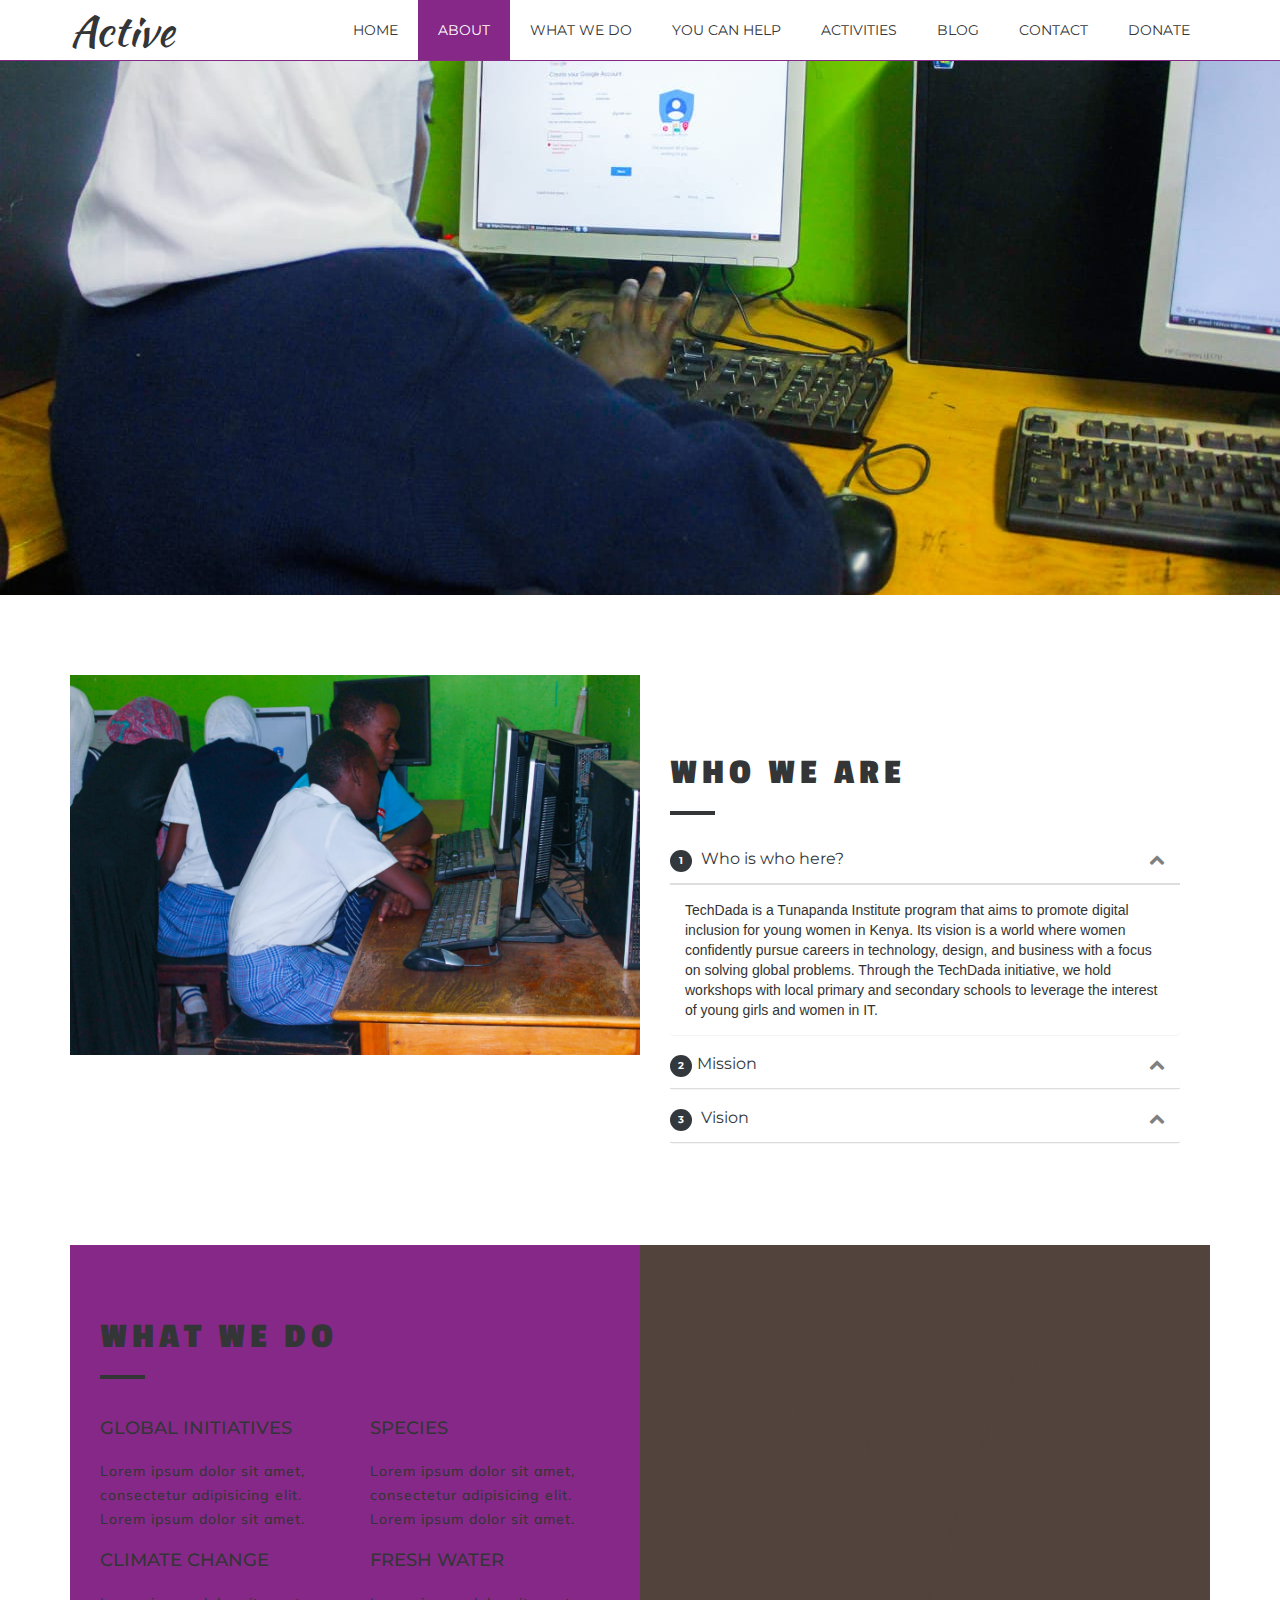
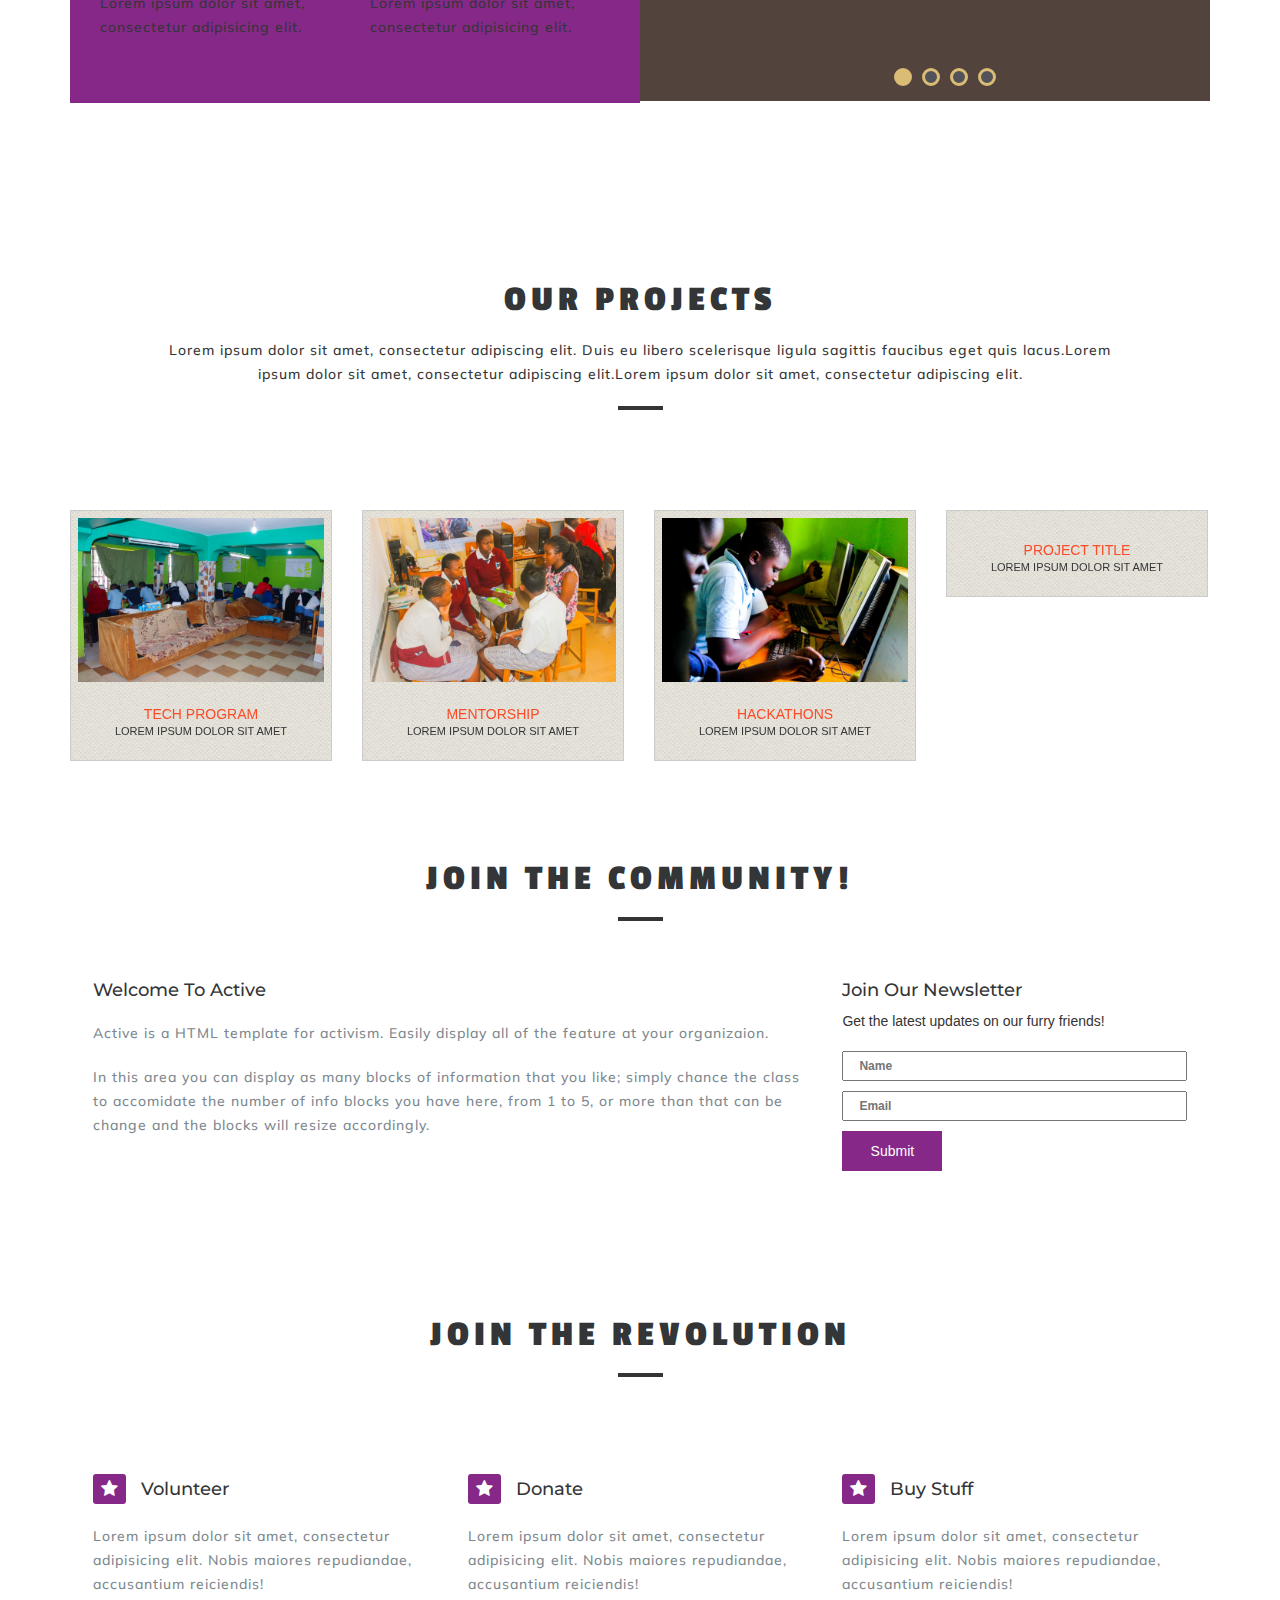
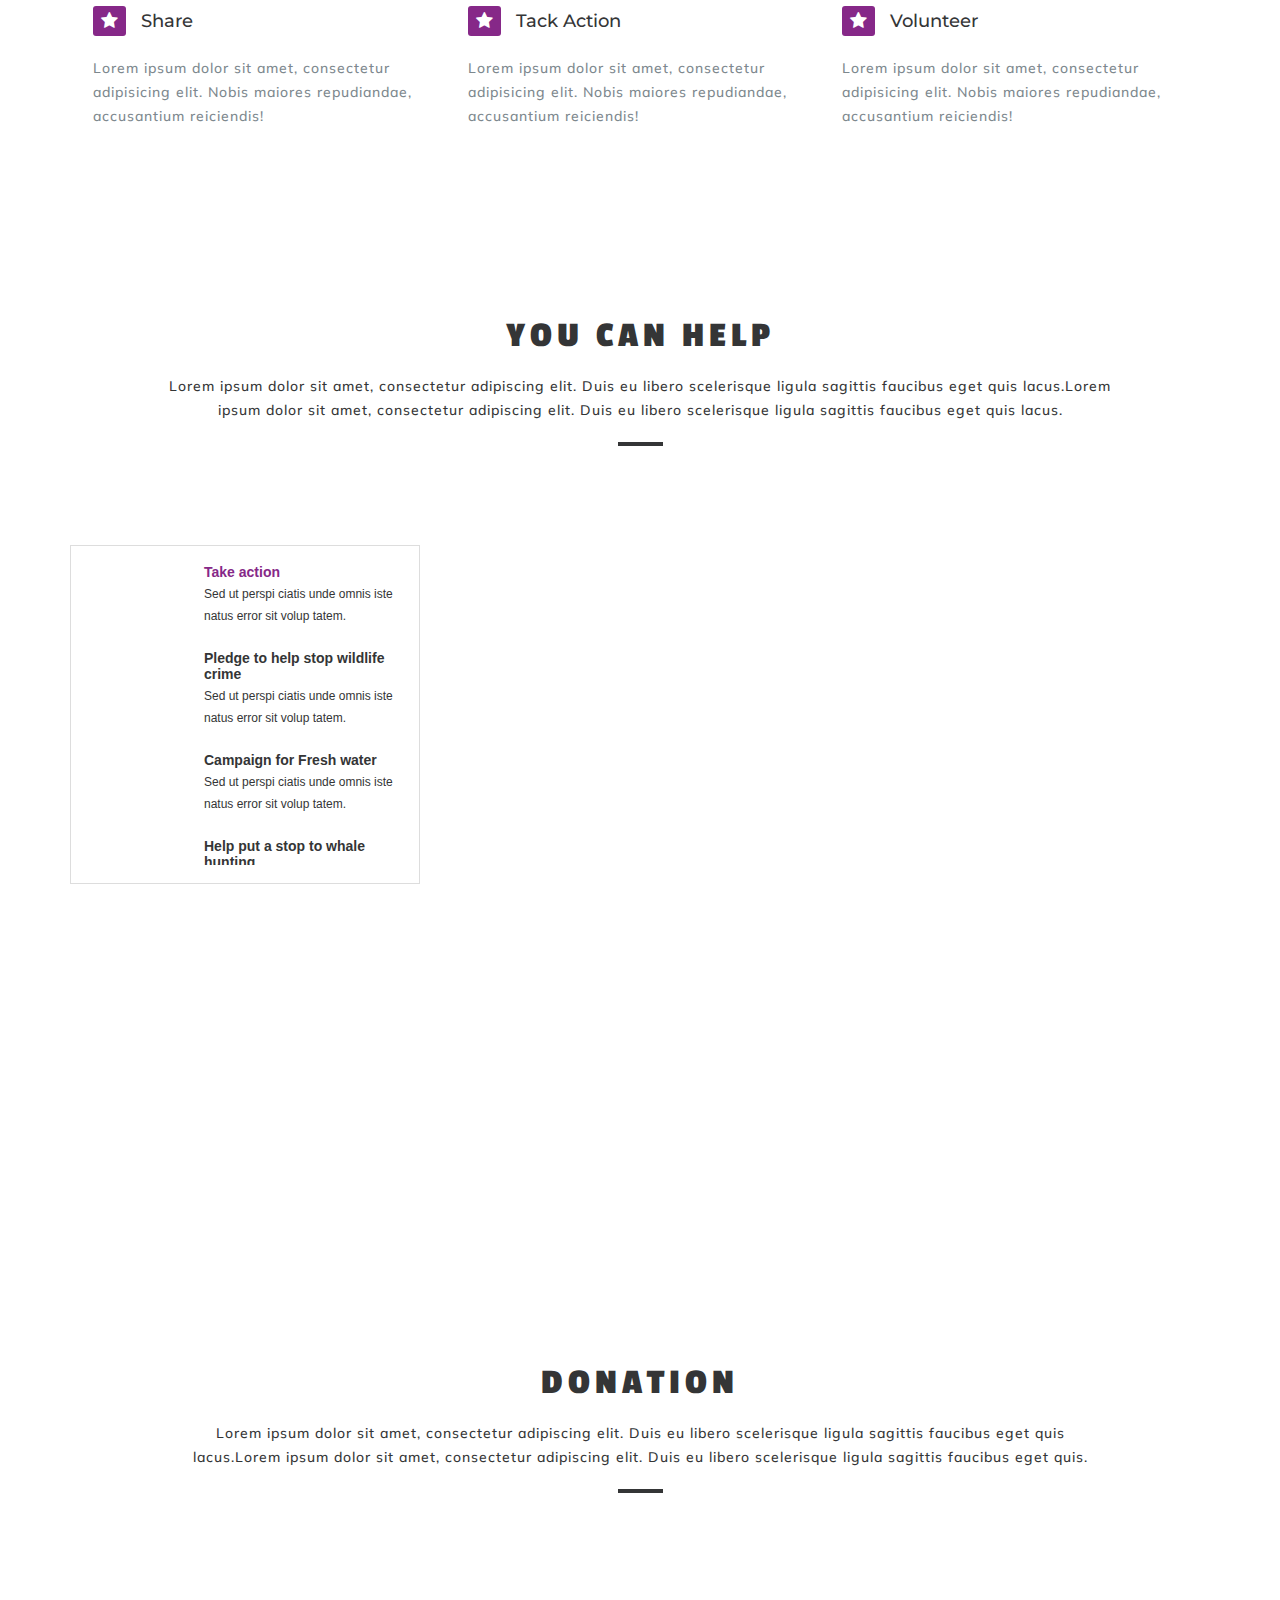
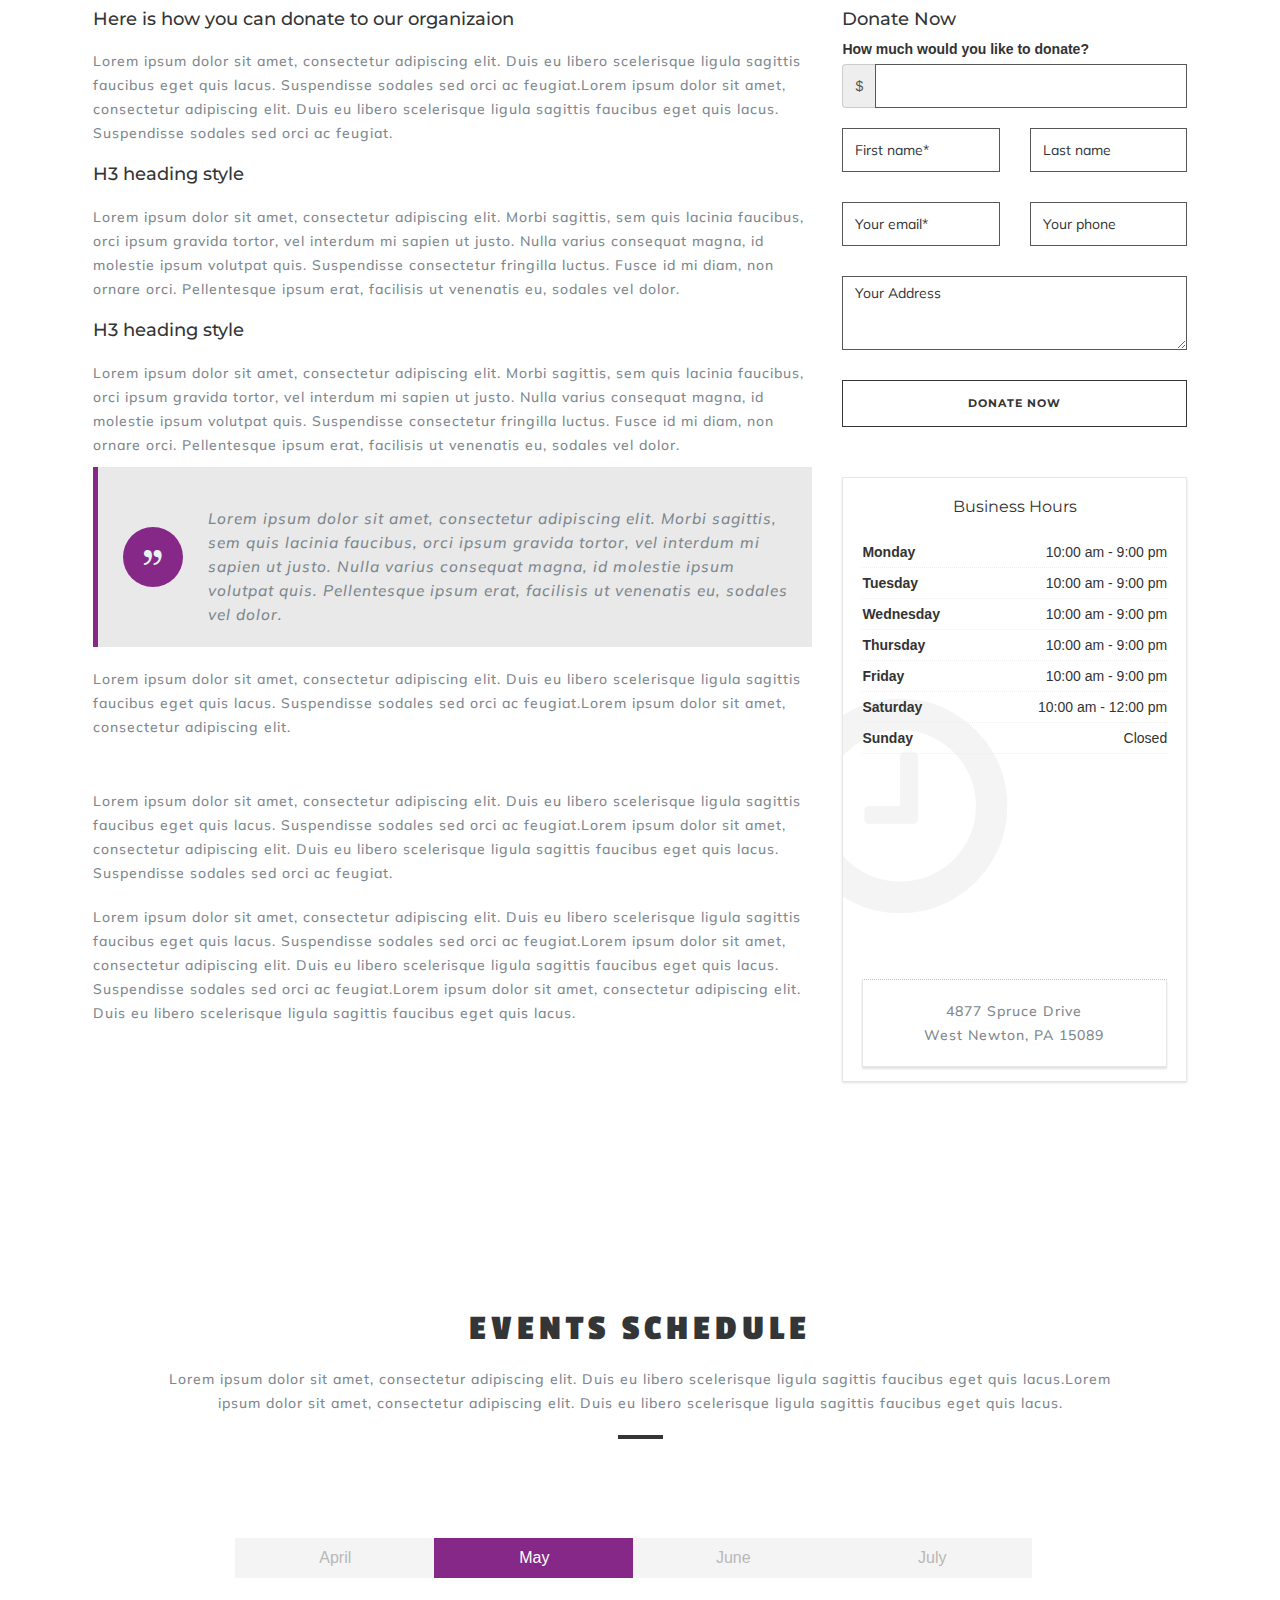
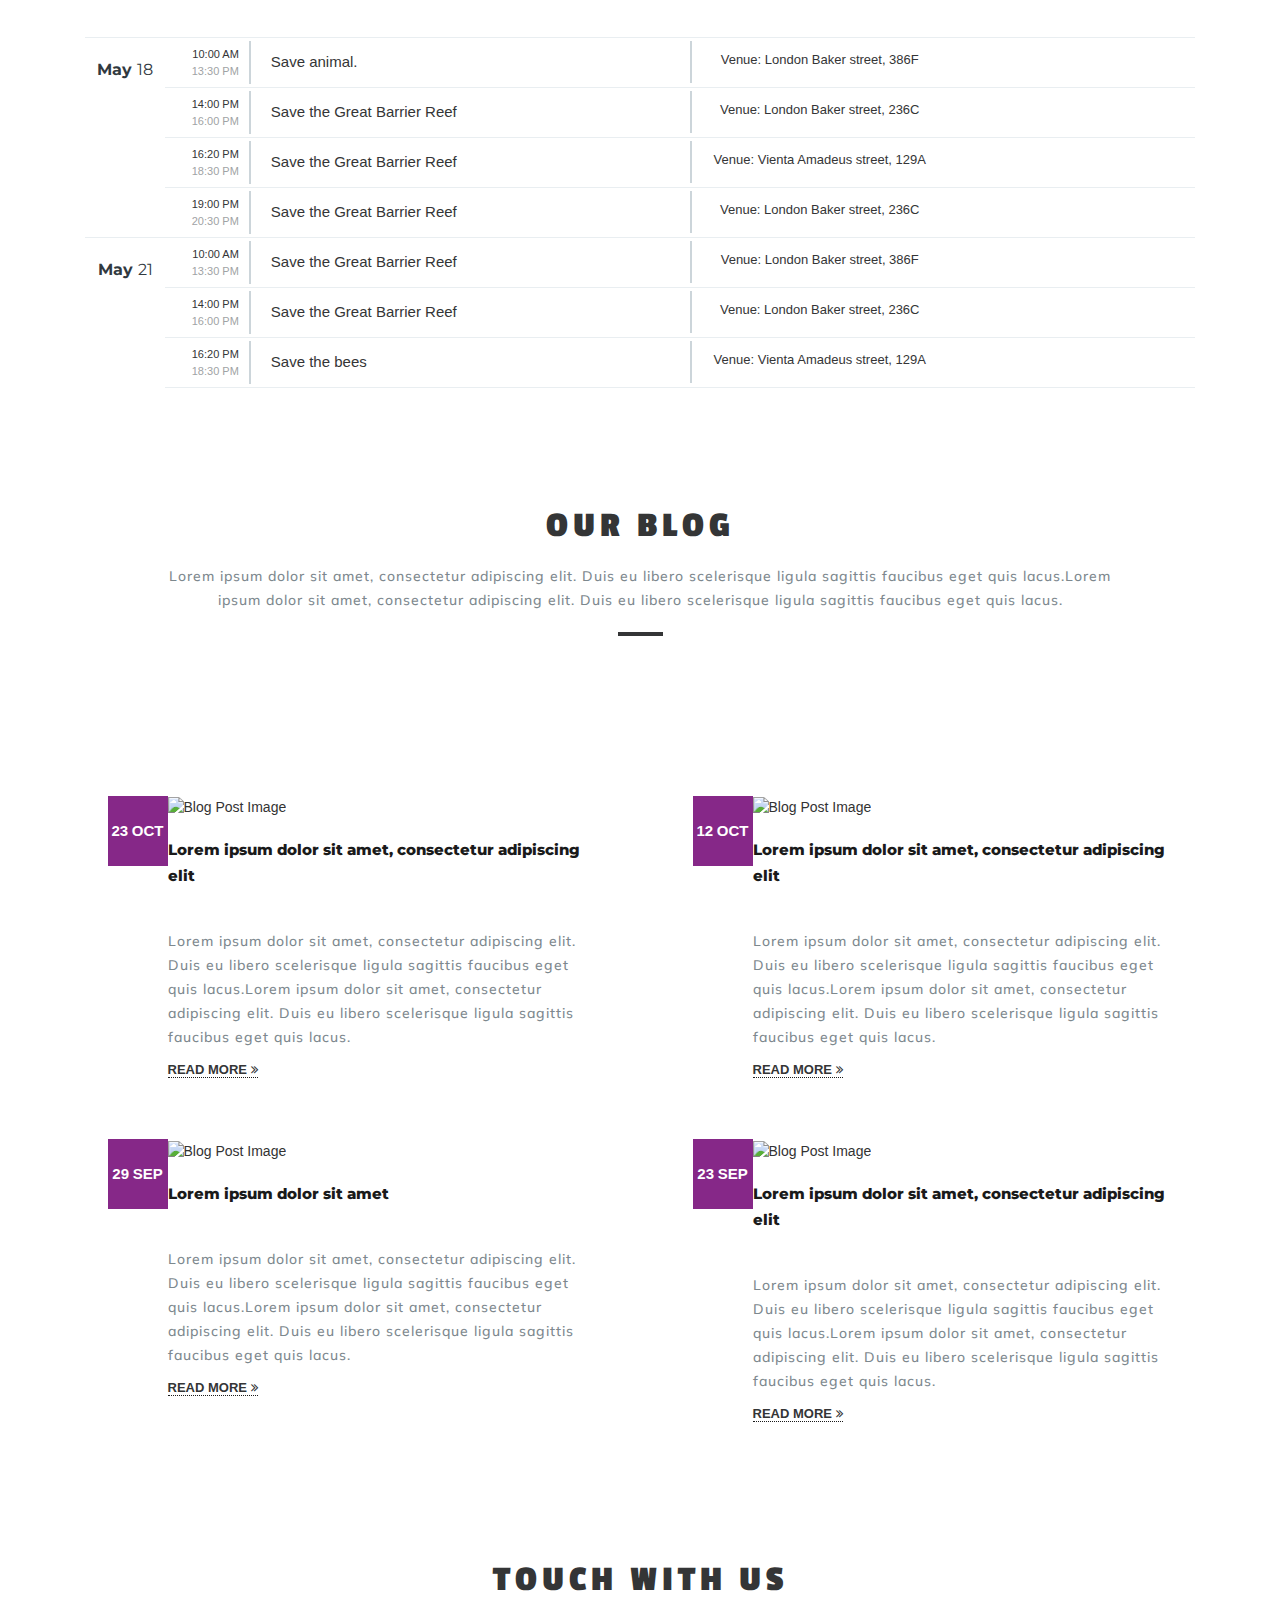
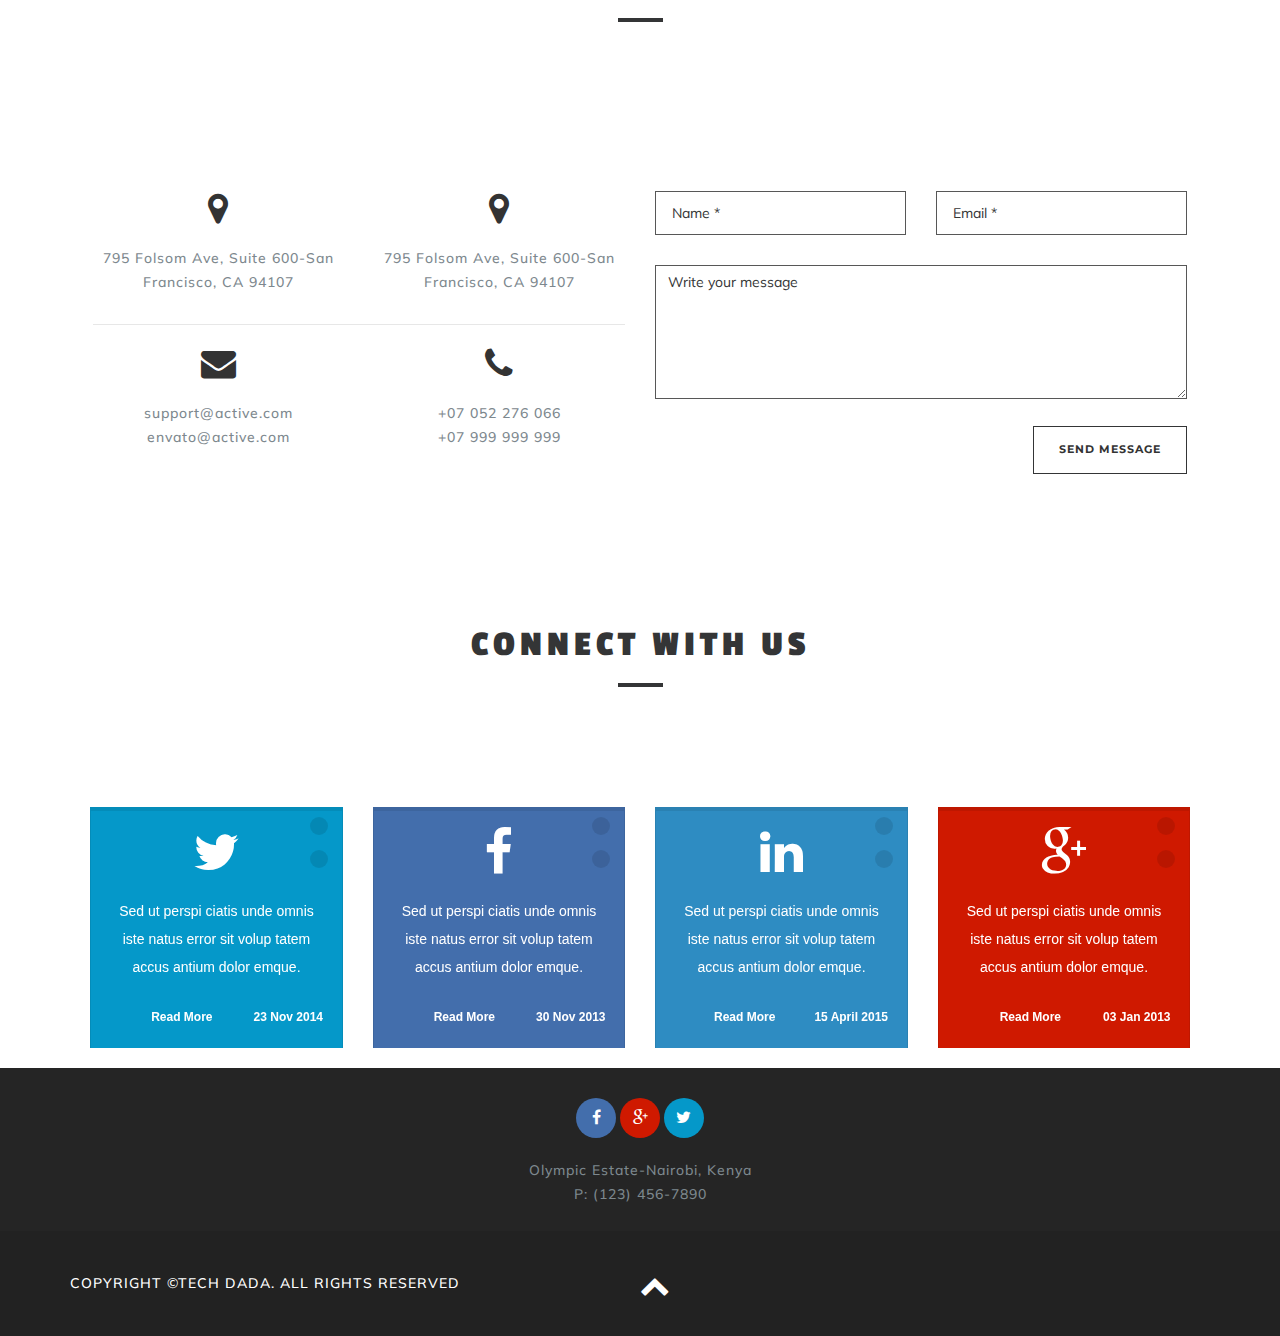
==== commit 71a636ac: "Added images to the projects page and landing page" ====
--- a/index.html
+++ b/index.html
@@ -112,7 +112,7 @@
                     <!-- SLIDE  -->
                     <li data-delay="5000" data-masterspeed="600" data-slotamount="7" data-transition="fade">
                         <!-- MAIN IMAGE -->
-                        <img src="img/ashley-piszek-ZQXnxGQ3JwA-unsplash.jpg" alt="">
+                        <img src="img/1.jpeg" alt="">
                         <!-- LAYER NR. 1 -->
                         <div class="tp-caption sfr whiter h4 tp-resizeme"
                              data-x="right"
@@ -181,7 +181,7 @@
                     <!-- SLIDE  -->
                     <li data-delay="5000" data-masterspeed="600" data-slotamount="7" data-transition="fade">
                         <!-- MAIN IMAGE -->
-                        <img src="http://placehold.it/1400x931" alt="">
+                        <img src="img/2.jpeg" alt="">
                         <!-- LAYER NR. 1 -->
                         <div class="tp-caption sfr whiter h4 tp-resizeme"
                              data-x="right"
@@ -250,7 +250,7 @@
                     <!-- SLIDE  -->
                     <li data-delay="5000" data-masterspeed="600" data-slotamount="7" data-transition="fade">
                         <!-- MAIN IMAGE -->
-                        <img src="http://placehold.it/1400x931" alt="">
+                        <img src="img/3.jpeg" alt="">
 
                         <!-- LAYER NR. 1 -->
                         <div class="tp-caption customin customout label-danger number-block"
@@ -335,7 +335,7 @@
             <div class="row nomargin"><!-- Row -->
 
                 <div class="col-md-6 nopadding">
-                    <img src="http://placehold.it/800x800" class="img-responsive" alt="Image">
+                    <img src="img/4.jpeg" class="img-responsive" alt="Image">
                 </div>
 
                 <div class="col-md-6 nopadding">
@@ -488,33 +488,33 @@
                             <div class="cbp-item identity">
                                 <a href="ajax/project1.html" class="cbp-caption cbp-singlePage">
                                     <div class="cbp-caption-defaultWrap">
-                                        <img src="http://placehold.it/710x502" alt="">
+                                        <img src="img/6.jpeg" alt="Tech Mentorship">
                                     </div>
                                     <div class="cbp-caption-activeWrap"></div>
                                 </a>
-                                <a href="ajax/project1.html" class="cbp-l-grid-work-title cbp-singlePage">Project Title</a>
+                                <a href="ajax/project1.html" class="cbp-l-grid-work-title cbp-singlePage">Tech Program</a>
                                 <div class="cbp-l-grid-work-desc">Lorem ipsum dolor sit amet</div>
                             </div>
 
                             <div class="cbp-item web-design logos">
                                 <a href="ajax/project2.html" class="cbp-caption cbp-singlePage">
                                     <div class="cbp-caption-defaultWrap">
-                                        <img src="http://placehold.it/710x502" alt="">
+                                        <img src="img/mentorship.jpeg" alt="mentorship">
                                     </div>
                                     <div class="cbp-caption-activeWrap"></div>
                                 </a>
-                                <a href="ajax/project2.html" class="cbp-l-grid-work-title cbp-singlePage">Project Title</a>
+                                <a href="ajax/project2.html" class="cbp-l-grid-work-title cbp-singlePage">Mentorship</a>
                                 <div class="cbp-l-grid-work-desc">Lorem ipsum dolor sit amet</div>
                             </div>
 
                             <div class="cbp-item graphic logos">
                                 <a href="ajax/project3.html" class="cbp-caption cbp-singlePage">
                                     <div class="cbp-caption-defaultWrap">
-                                        <img src="http://placehold.it/710x502" alt="">
+                                        <img src="img/hackathons.jpeg" alt="">
                                     </div>
                                     <div class="cbp-caption-activeWrap"></div>
                                 </a>
-                                <a href="ajax/project3.html" class="cbp-l-grid-work-title cbp-singlePage">Porject Title</a>
+                                <a href="ajax/project3.html" class="cbp-l-grid-work-title cbp-singlePage">Hackathons</a>
                                 <div class="cbp-l-grid-work-desc">Lorem ipsum dolor sit amet</div>
                             </div>
 
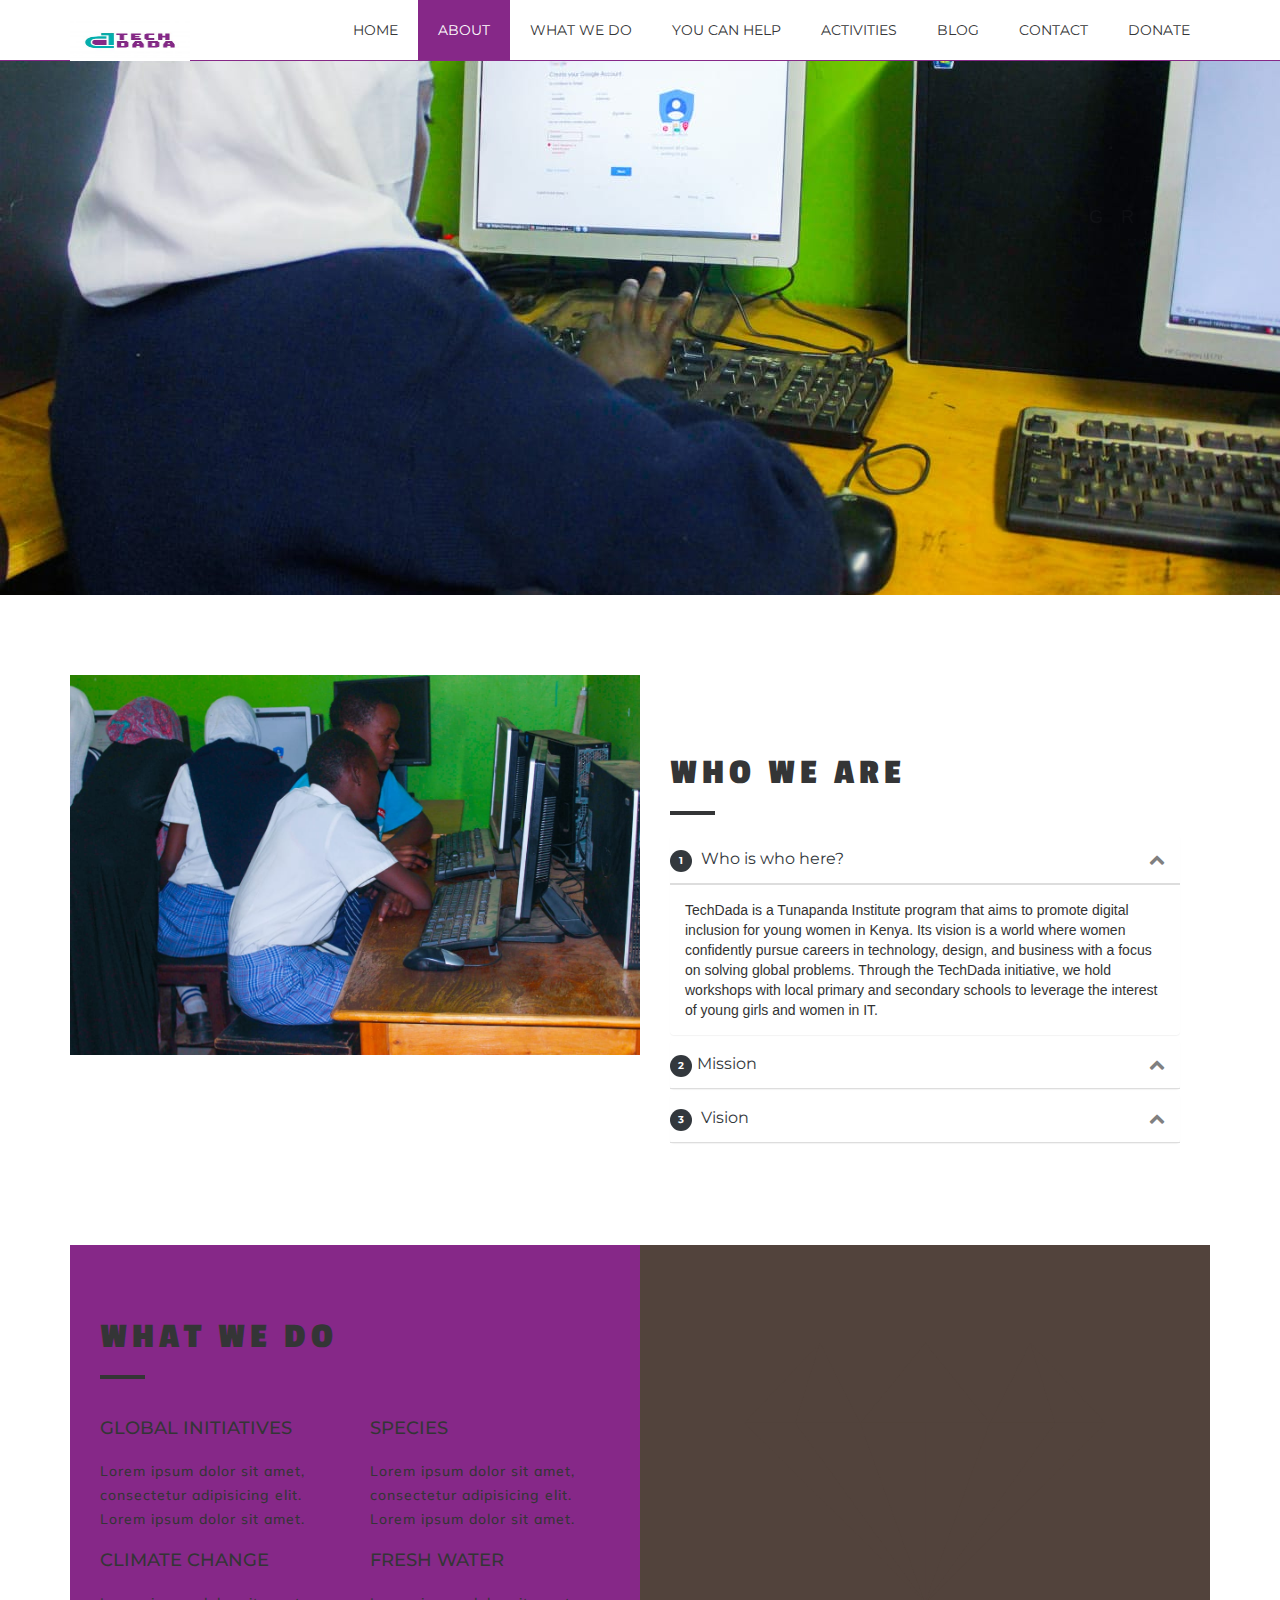
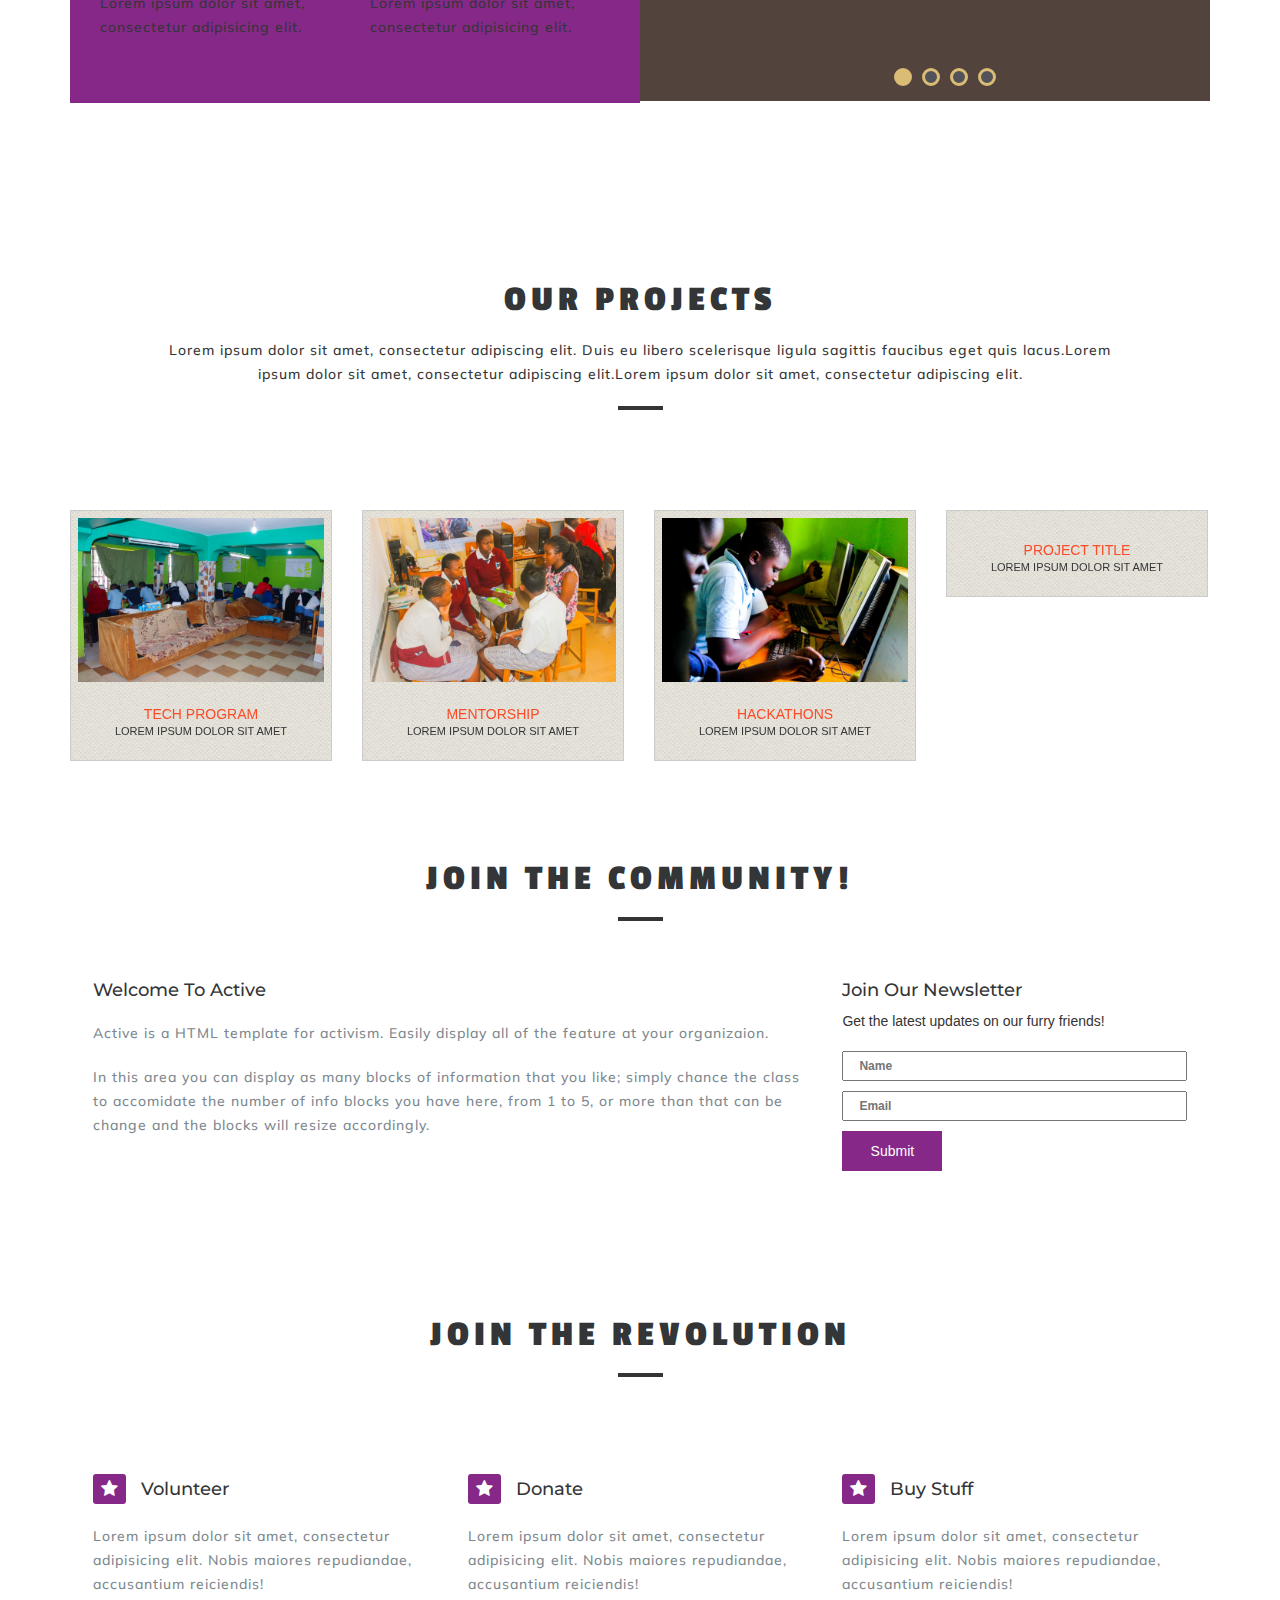
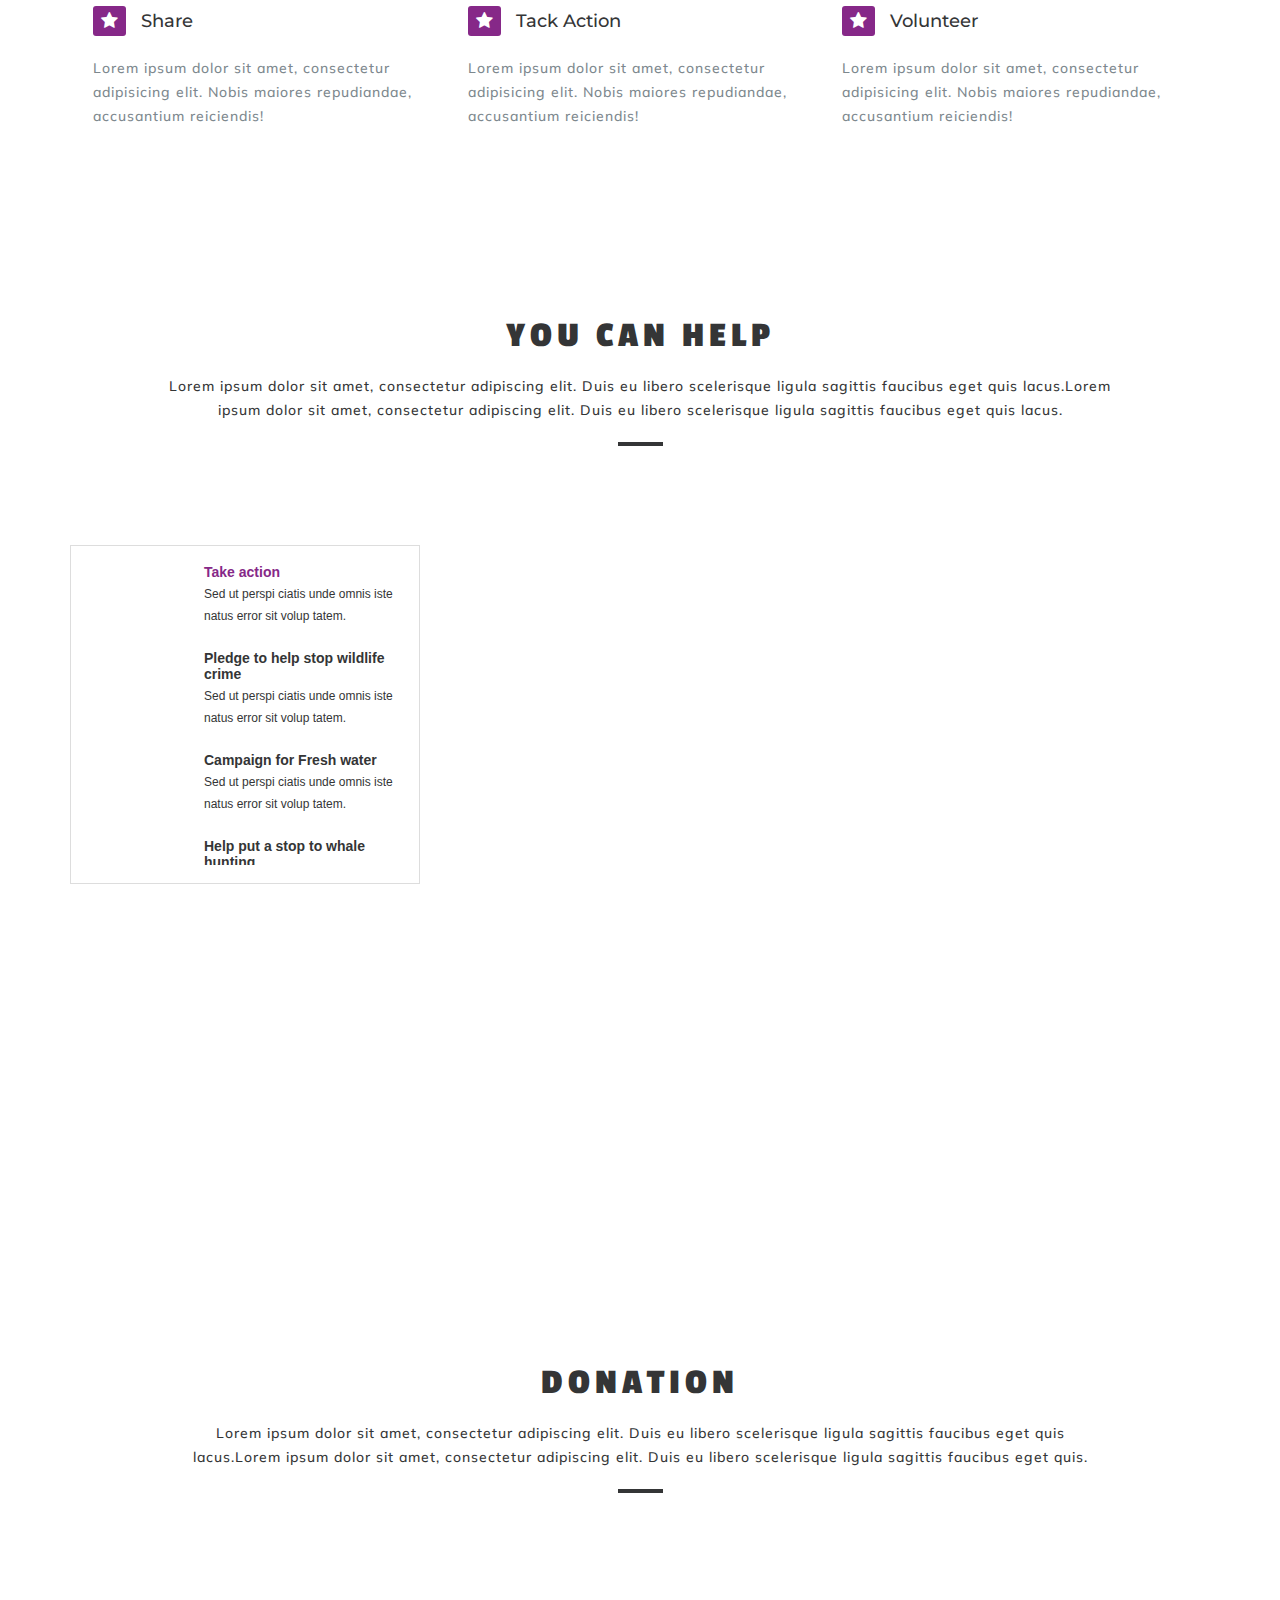
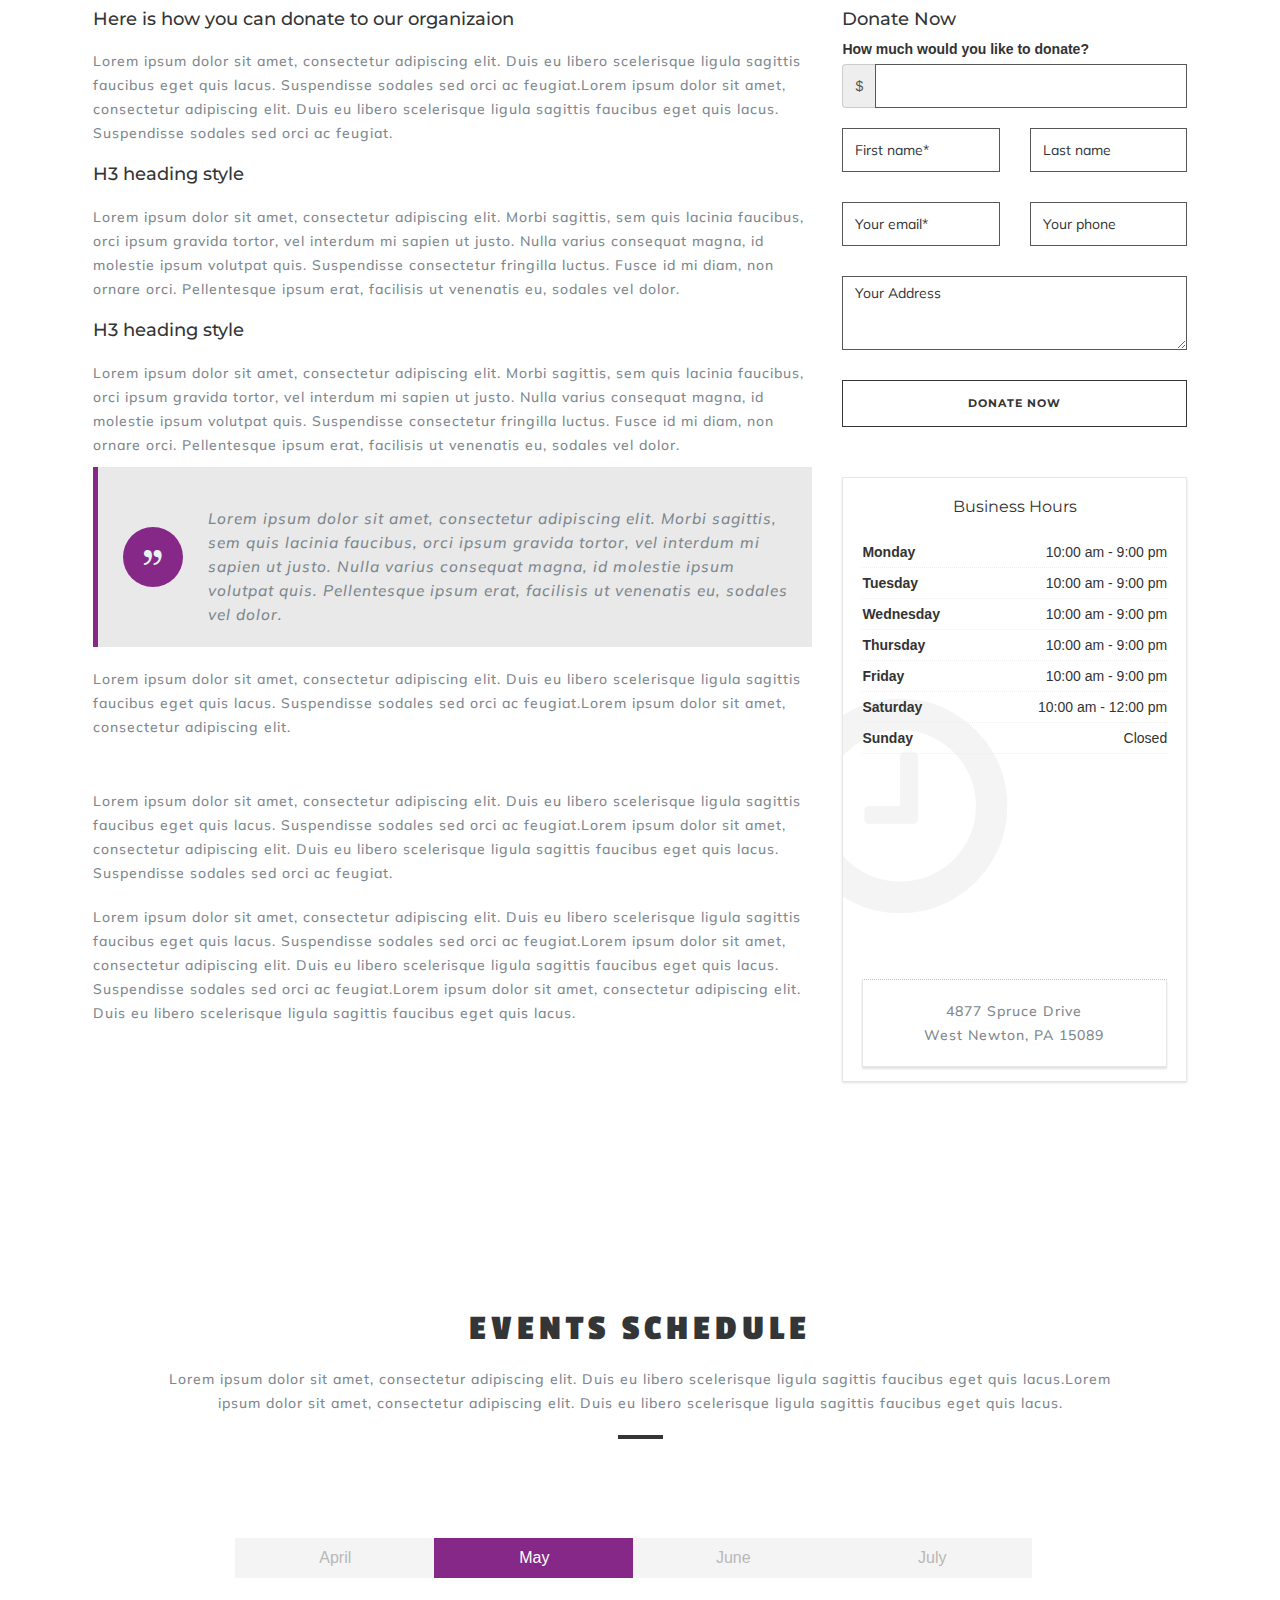
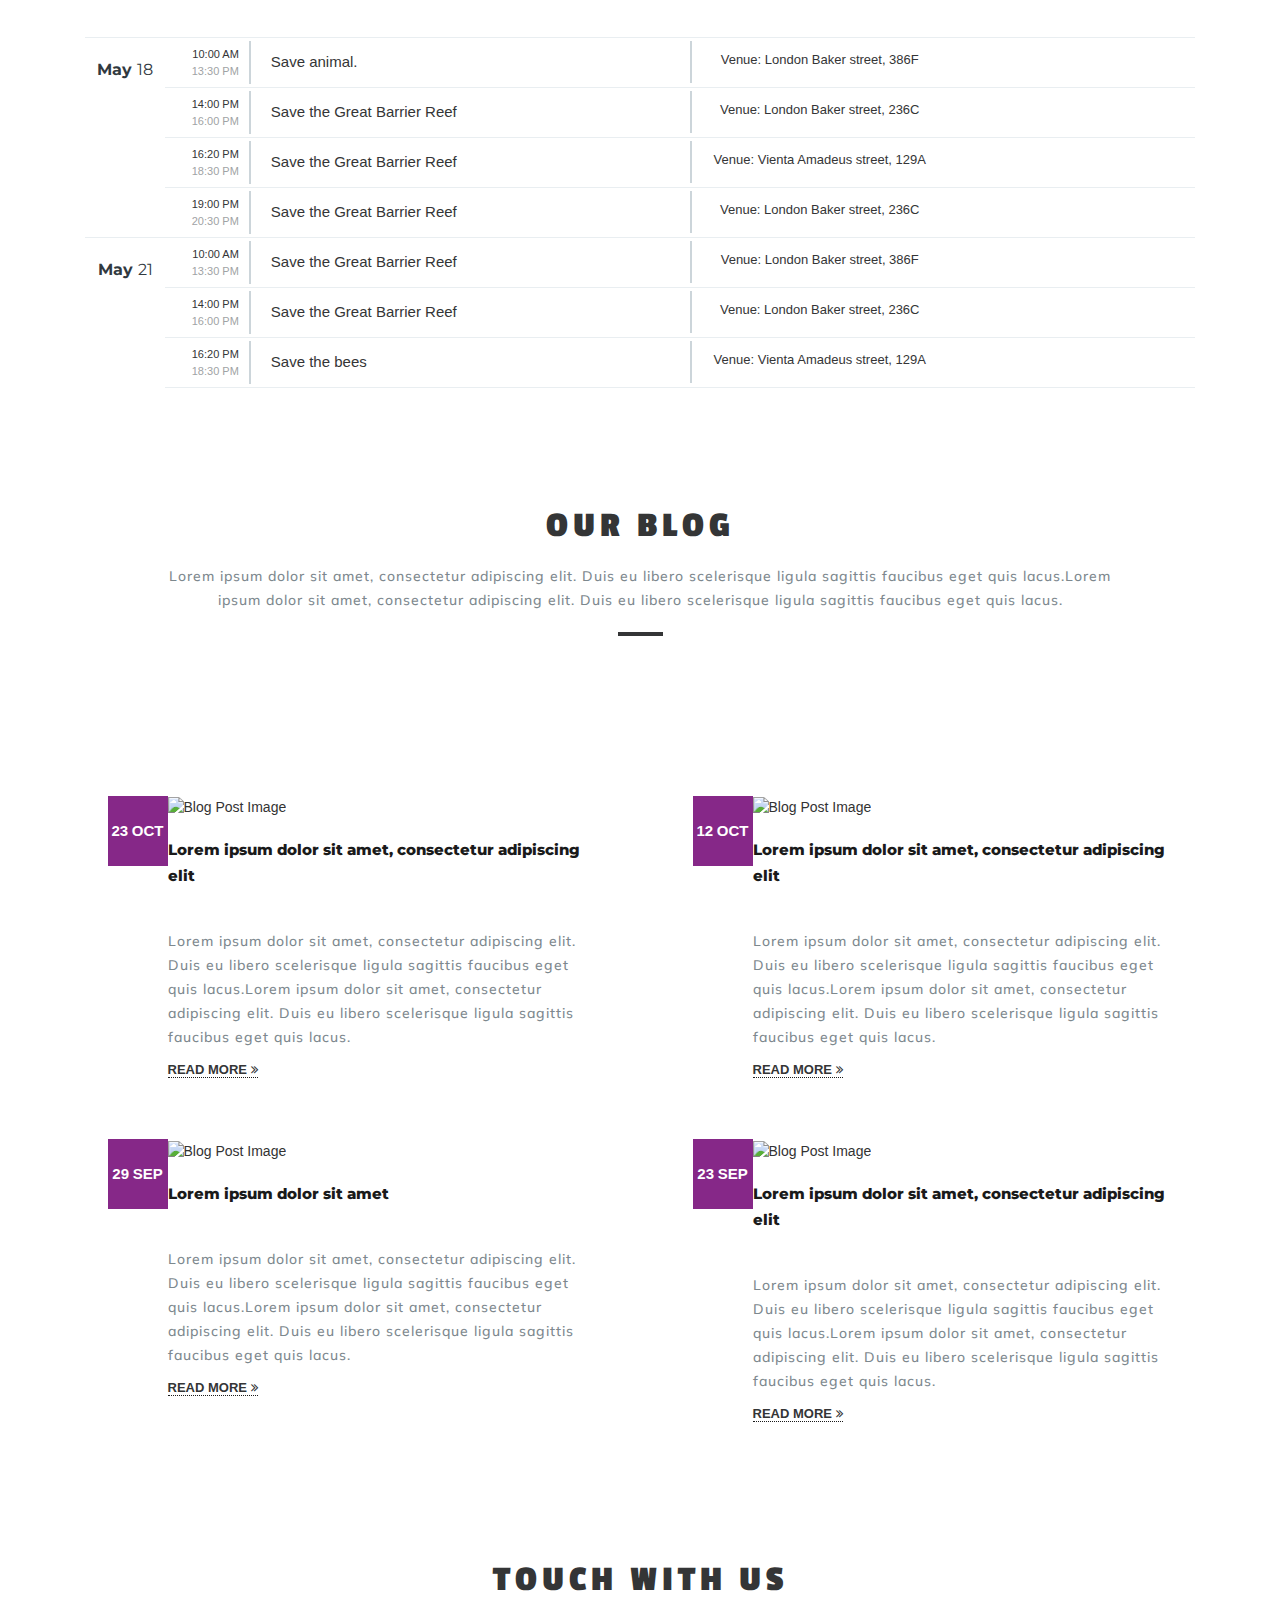
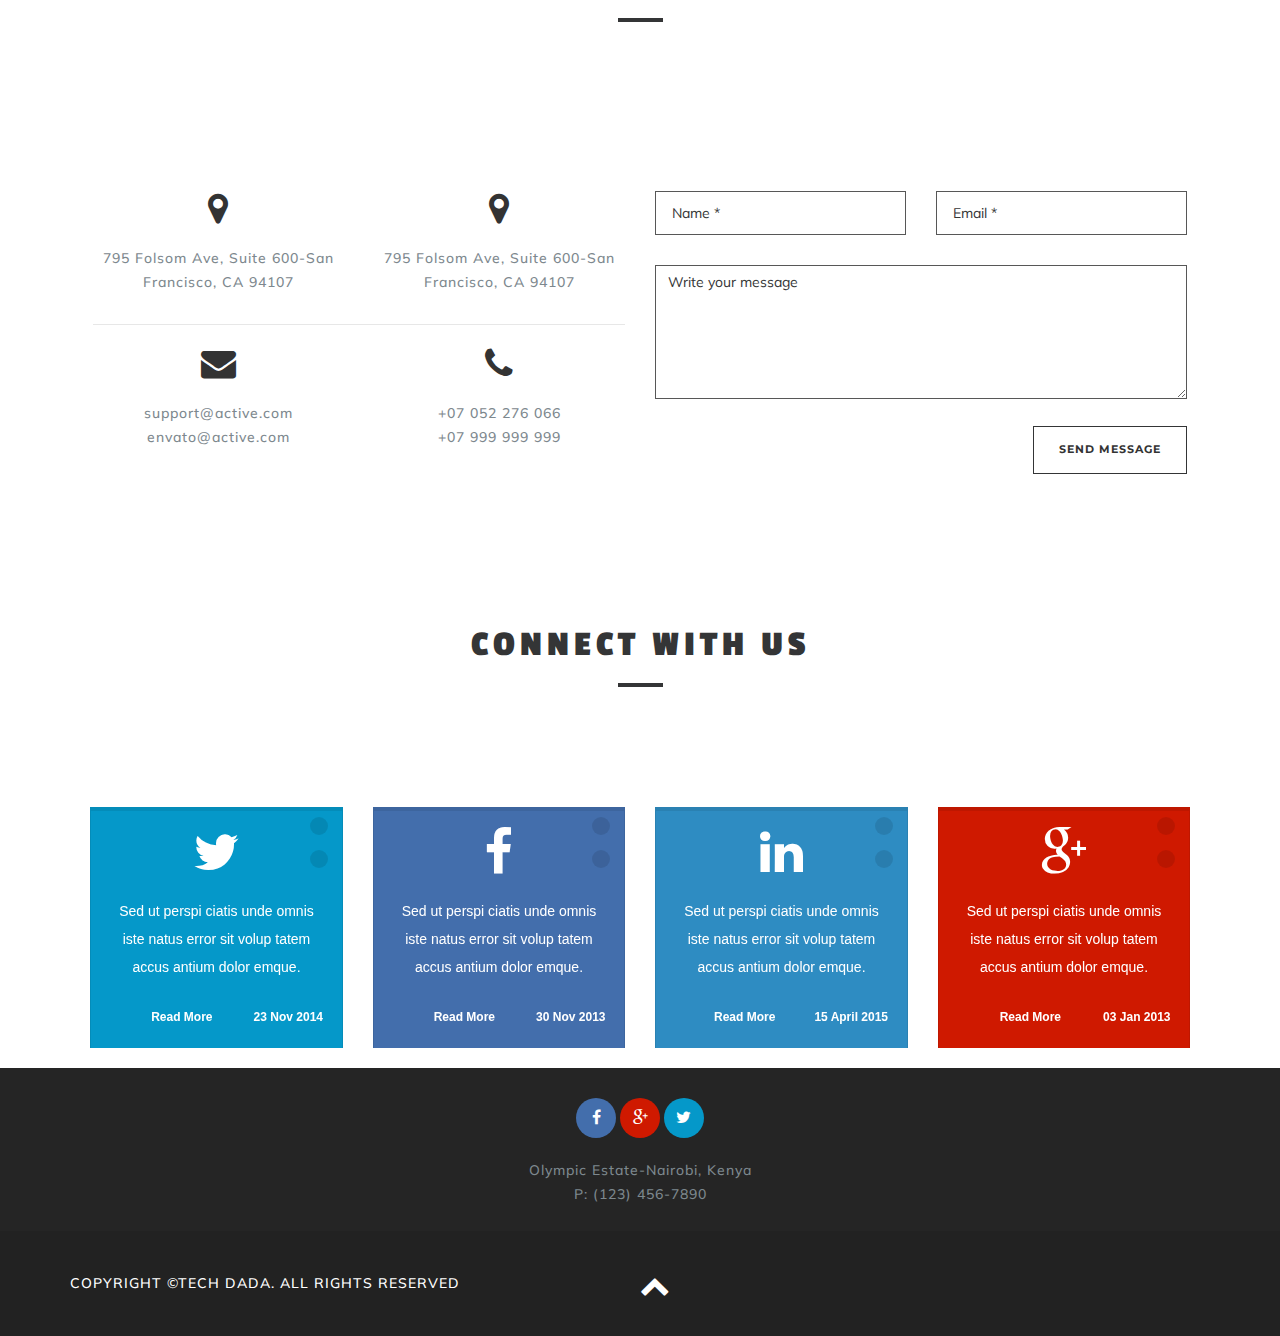
==== commit 1be210a7: "Added logo" ====
--- a/index.html
+++ b/index.html
@@ -83,7 +83,7 @@
             <span class="icon-bar"></span>
             <span class="icon-bar"></span>
           </button>
-          <a class="navbar-brand logo" href="index-2.html">Active</a>
+        <a class="navbar-brand logo" href="index.html"><img src="img/logo.jpg"width="120" height=41></a>
         </div>
 
         <!-- Nav -->
